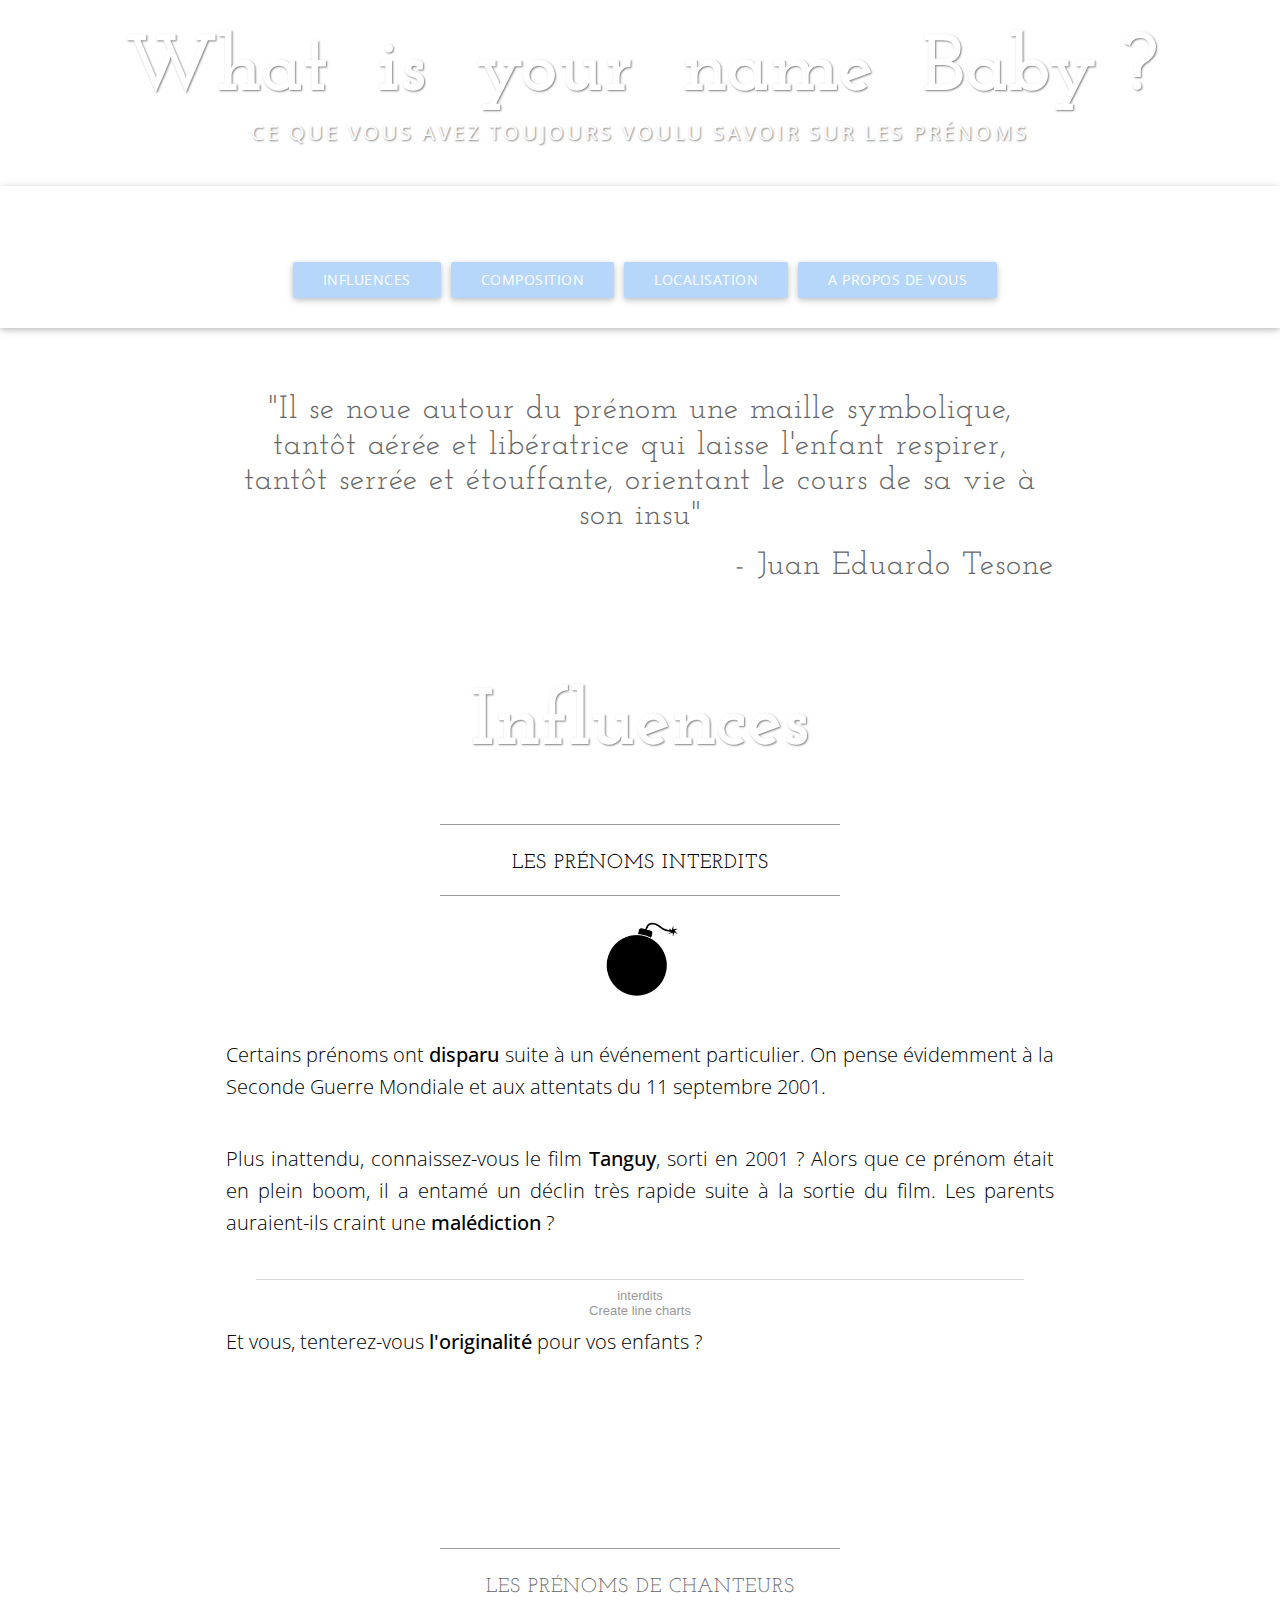
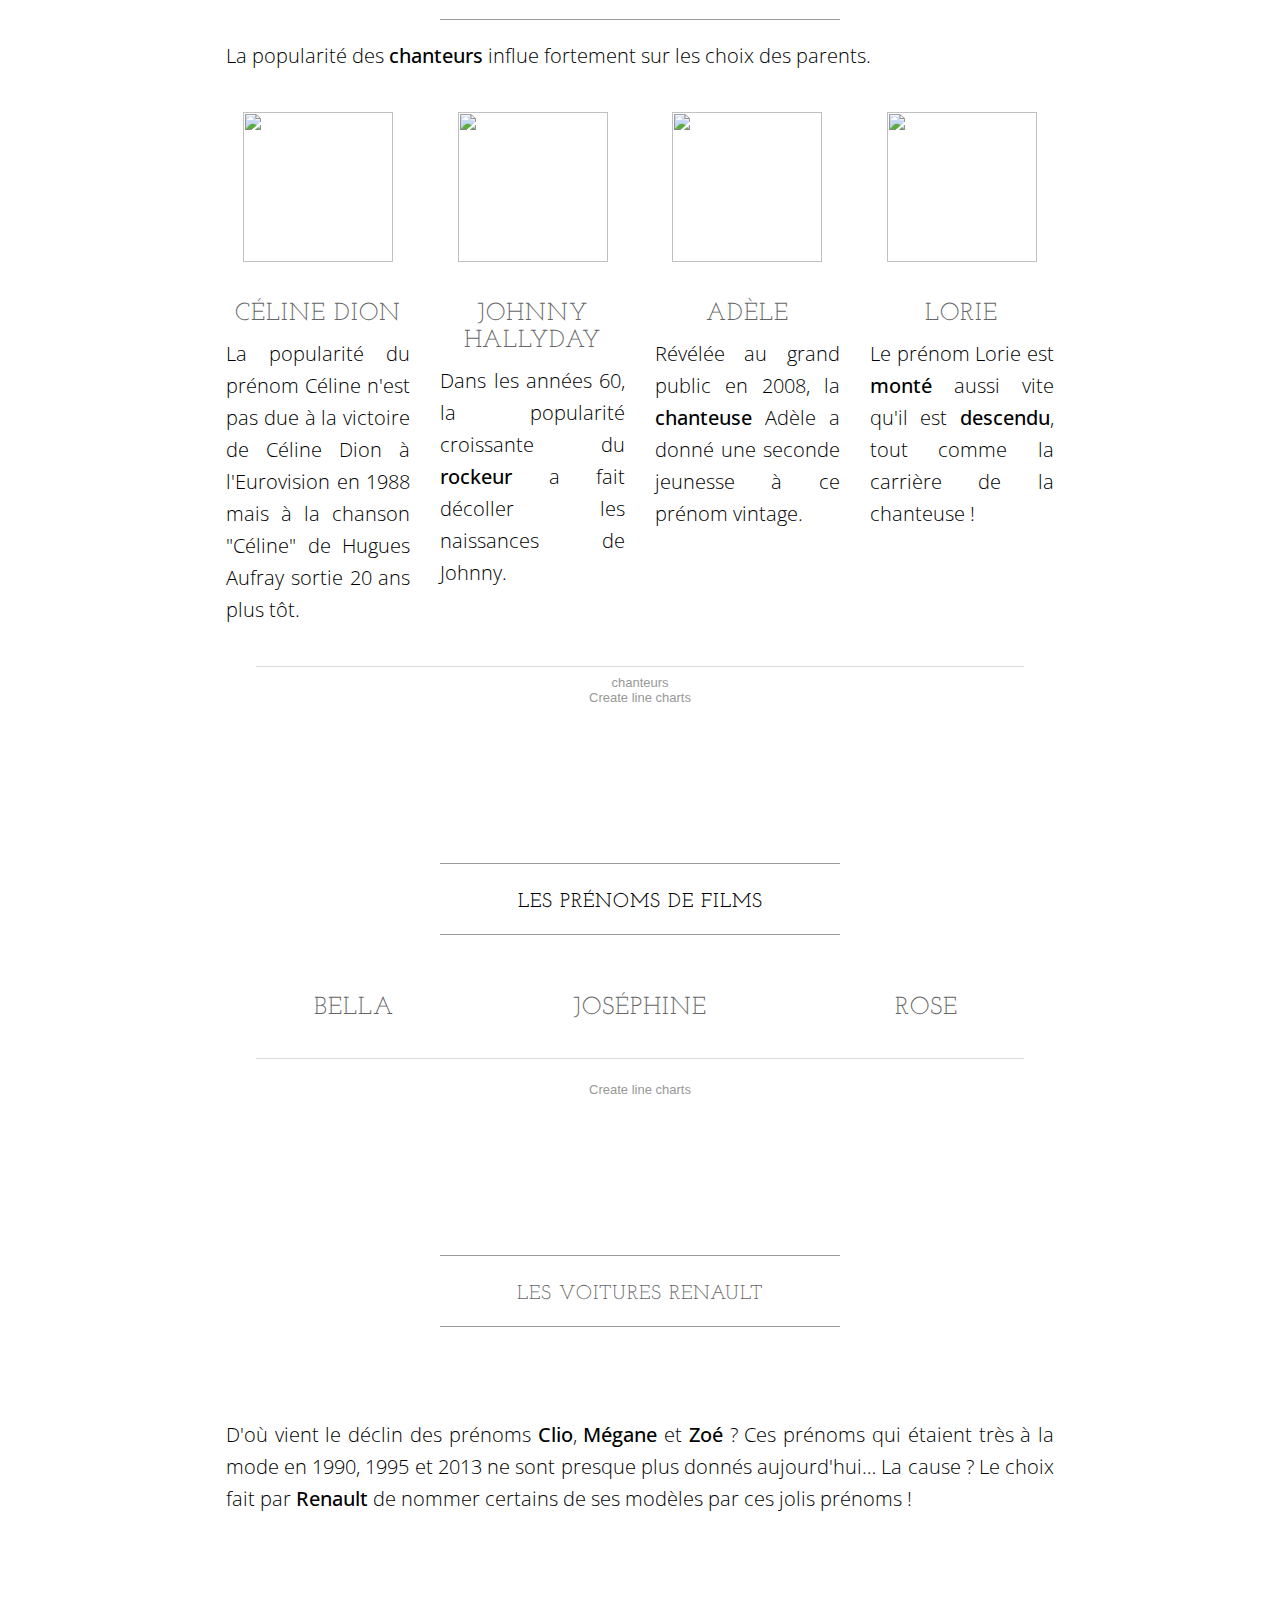
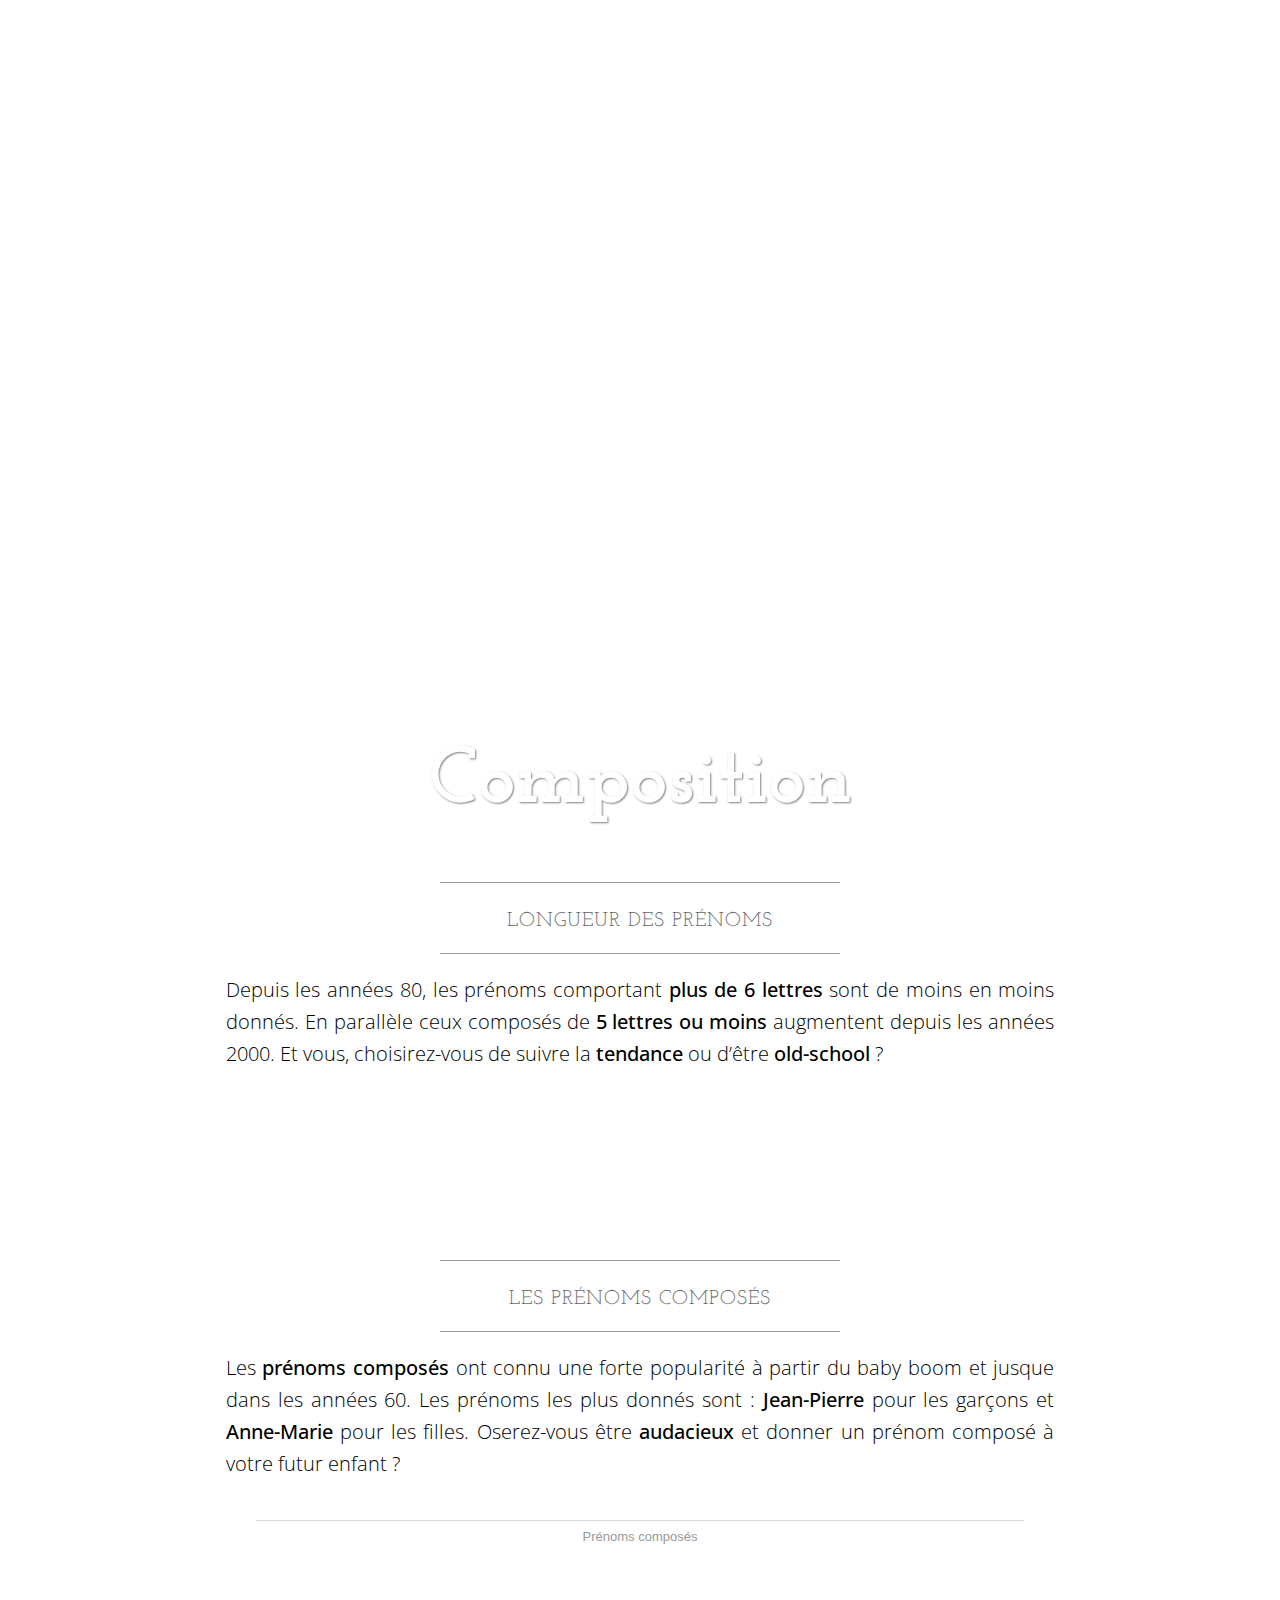
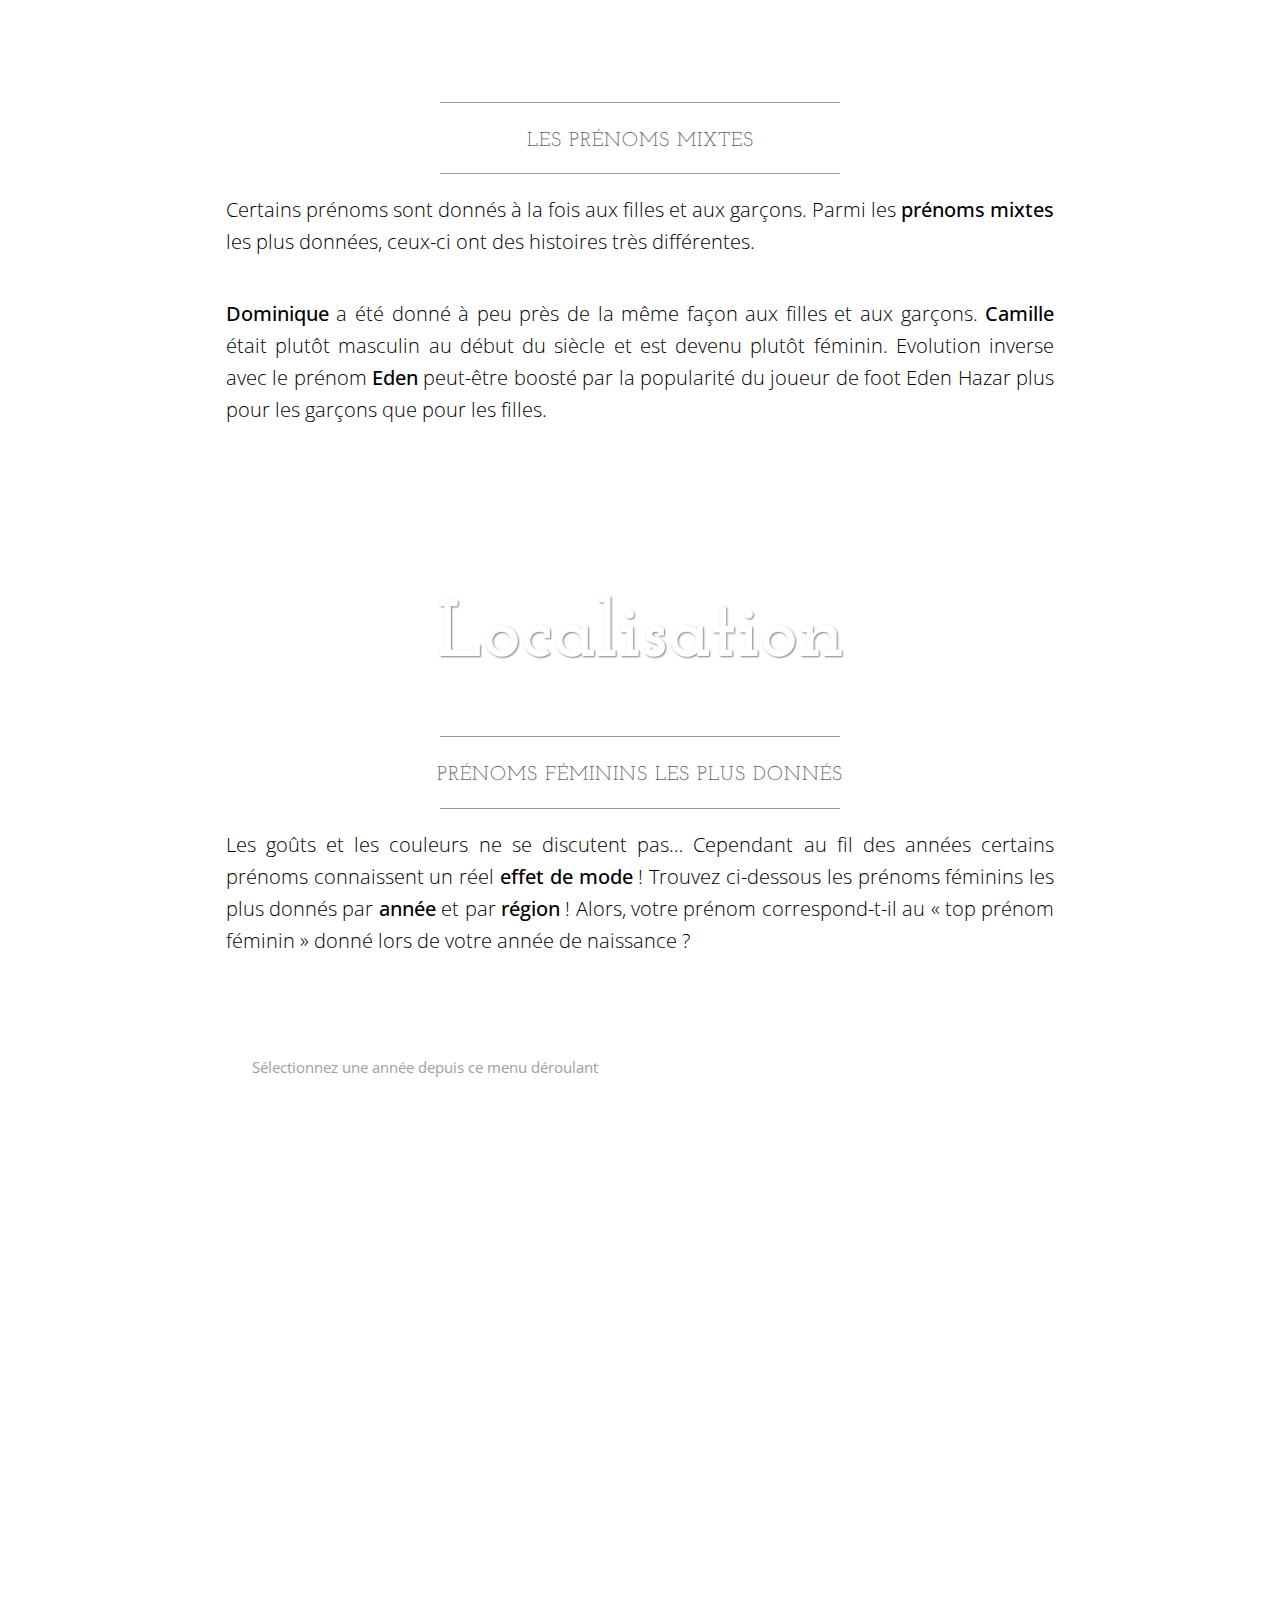
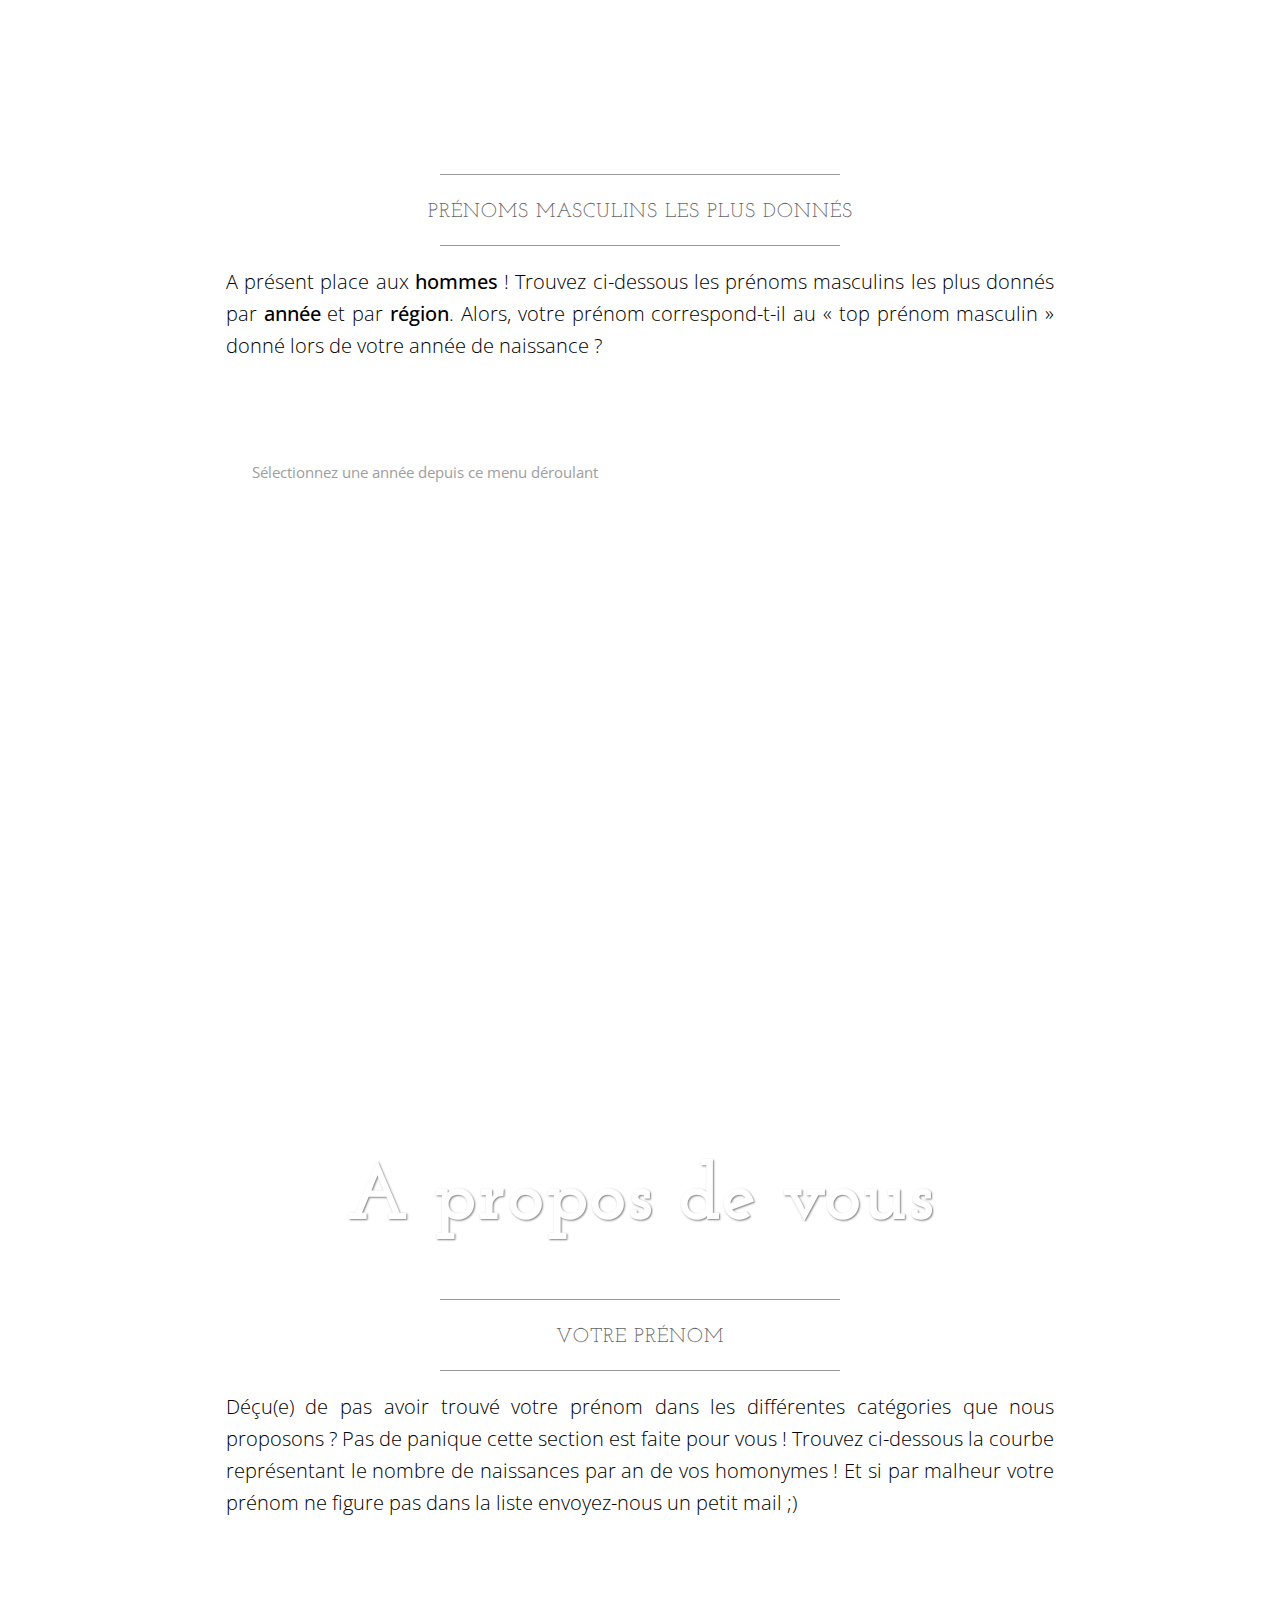
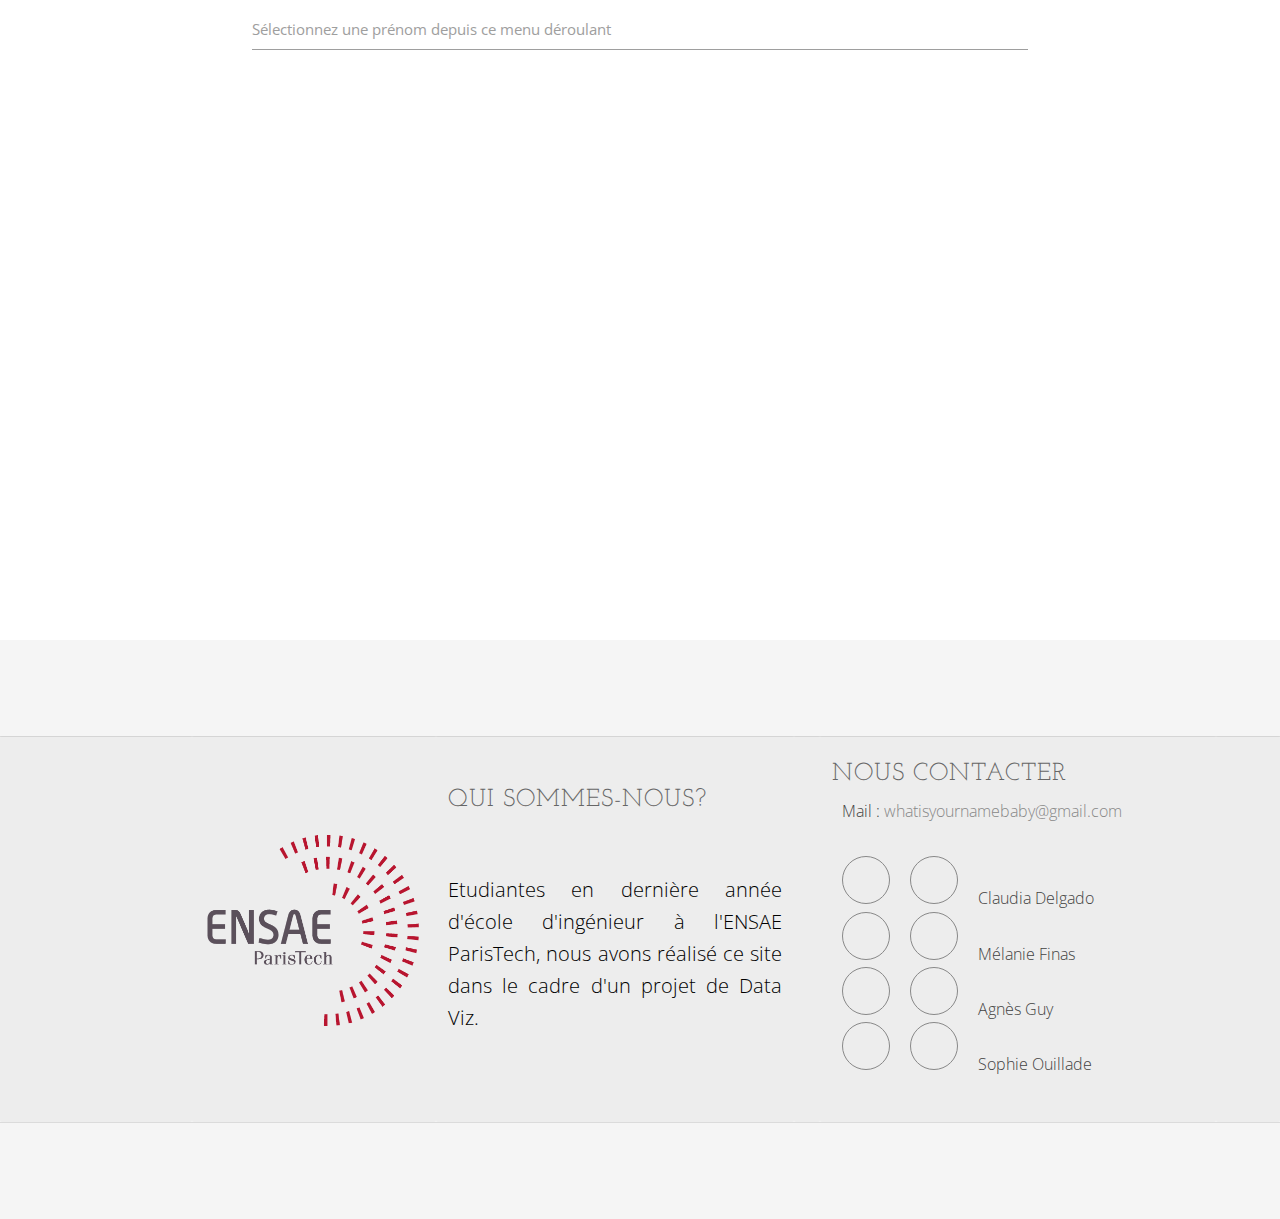
==== index.html @ ca66702b "films" ====
<!DOCTYPE html>
<html lang="en">

<head>
  <title> What is your name Baby ? </title>

  <!--Importation des balises meta pour les moteurs de recherche-->
  <meta name="description" content="Tout ce que vous avez toujours voulu savoir sur les prénoms">
  <meta name="keywords" content="dataviz, prénoms">
  <meta name="author" content="What is your name baby group">
  <meta charset="utf-8">
  <!--Pour que la page soit indexée dans les moteurs de recherche-->
  <meta name="robots" content="index, nofollow">
  <meta name="googlebot" content="index, nofollow">
  <!-- Make sure that text encoding is correct, French people love accents -->
  <meta http-equiv="content-type" content="text/html; charset=utf-8" />
  <meta http-equiv="X-UA-Compatible" content="IE=edge">
  <!--Let browser know website is optimized for mobile-->
  <meta name="viewport" content="width=device-width, initial-scale=1.0" />

  <!--Icone pour les onglets-->
  <link rel="icon" href="img/favicon.ico" type="image/x-icon">
  <!--Let browser know website is optimized for mobile-->

  <!-- Fonts -->
  <link href="https://fonts.googleapis.com/css?family=Open+Sans:300italic,400italic,600italic,700italic,800italic,400,300,600,700,800"
    rel="stylesheet" type="text/css">
  <link href="https://fonts.googleapis.com/css?family=Josefin+Slab:100,300,400,600,700,100italic,300italic,400italic,600italic,700italic"
    rel="stylesheet" type="text/css">
  <!--Import Google Icon Font-->
  <link href="http://fonts.googleapis.com/icon?family=Material+Icons" rel="stylesheet">

  <!--CSS-->
  <!-- Bootstrap Core CSS -->
  <link href="css/bootstrap.min.css" rel="stylesheet">
  <!-- Import DataTables css -->
  <link type="text/css" rel="stylesheet" href="https://cdn.datatables.net/1.10.12/css/jquery.dataTables.min.css" media="screen,projection"  />
  <!--Import style.css-->
  <link type="text/css" rel="stylesheet" href="css/style.css" media="screen,projection" />
  <link type="text/css" rel="stylesheet" href="css/style_cartes.css" media="screen,projection" />

</head>

<body>
  <!-- Affichage du titre en animé -->
  <div class="brand">
    <div class="text plx" data-z="8">
      <div class="first">
        <span>W</span><span>h</span><span>a</span><span>t</span><span>&nbsp;</span>
        <span>i</span><span>s</span><span>&nbsp;</span>
        <span>y</span><span>o</span><span>u</span><span>r</span><span>&nbsp;</span>
        <span>n</span><span>a</span><span>m</span><span>e</span><span>&nbsp;</span>
        <span>B</span><span>a</span><span>b</span><span>y</span><span>&nbsp;</span><span>?</span>
      </div>
    </div>
  </div>


  <!-- Sous titre -->
  <div class="address-bar">
    Ce que vous avez toujours voulu savoir sur les prénoms
  </div>


  <!-- Navigation -->
  <nav class="navbar navbar-default" role="navigation">
    <div class="container">

      <!-- Brand and toggle get grouped for better mobile display -->
      <div class="navbar-header">
        <button type="button" class="navbar-toggle" data-toggle="collapse" data-target="#bs-example-navbar-collapse-1">
          <!--<span class="sr-only">Toggle navigation</span>-->
          <span class="icon-bar"></span>
          <span class="icon-bar"></span>
          <span class="icon-bar"></span>
      </button>
        <!-- navbar-brand is hidden on larger screens, but visible when the menu is collapsed -->
        <a class="navbar-brand" href="index.html">What is your name baby</a>
      </div>


      <!-- Collect the nav links, forms, and other content for toggling -->
      <div class="collapse navbar-collapse" id="bs-example-navbar-collapse-1">
        <ul class="nav navbar-nav">

          <!-- Liste des liens pour la navigation -->
          <li>
            <!-- Dropdown Trigger -->
            <div class='dropdown-button btn' data-beloworigin="true" data-hover='true' data-activates='dropdown1'>Influences</div>
            <!-- Dropdown Structure -->
            <ul id='dropdown1' class='dropdown-content'>
              <li><a href="#prenom">Prénoms interdits</a></li>
              <li><a href="#chanteurs">Chanteurs</a></li>
              <li><a href="#film">Films</a></li>
              <!--<li><a href="#sport">Sportifs</a></li>-->
              <li><a href="#renault">Voitures Renault</a></li>
            </ul>
          </li>

          <li>
            <!-- Dropdown Trigger -->
            <div class='dropdown-button btn' data-beloworigin="true" data-hover='true' data-activates='dropdown2'>Composition</div>
            <!-- Dropdown Structure -->
            <ul id='dropdown2' class='dropdown-content'>
              <li><a href="#longueur">Longueur des prénoms</a></li>
              <li><a href="#compose">Prénoms composés</a></li>
              <li><a href="#mixte">Prénoms mixtes</a></li>
            </ul>
          </li>

          <li>
            <!-- Dropdown Trigger -->
            <div class='dropdown-button btn' data-beloworigin="true" data-hover='true' data-activates='dropdown3'>Localisation</div>
            <!-- Dropdown Structure -->
            <ul id='dropdown3' class='dropdown-content'>
              <li><a href="#femmes">Filles</a></li>
              <li><a href="#hommes">Garçons</a></li>
            </ul>
          </li>

          <li>
            <!-- Dropdown Trigger -->
            <div class='dropdown-button btn' data-beloworigin="true" data-hover='true' data-activates='dropdown4'>A propos de vous</div>
            <!-- Dropdown Structure -->
            <ul id='dropdown4' class='dropdown-content'>
              <li><a href="#vous">Votre prénom</a></li>
            </ul>
          </li>
        </ul>
      </div>
      <!-- /.navbar-collapse -->
    </div>
    <!-- /.container -->
  </nav>




  <div class="container">


    <!-- INTRODUCTION -->
    <div class="row">
      <div class="box">
        <div class="col-lg-12 text-center">

          <h4 class="brand-before">
            "Il se noue autour du prénom une maille symbolique, tantôt aérée et libératrice qui laisse l'enfant respirer, tantôt serrée
            et étouffante, orientant le cours de sa vie à son insu"
          </h4>

          <h4 class="brand-name">
            - Juan Eduardo Tesone
          </h4>
          <!-- 
          <h4 class="brand-name"> 
            "De tous les mots qui, durant votre vie entière, vont être prononcés à votre sujet et qui vont être lancés vers vous comme un appel ou une prière, un reproche ou un défi, un soufflet ou une caresse, aucun ne reviendra plus souvent sur les lèvres que votre prénom." (Pierre Le Rouzic) 
          </h4>
           Signature
            <hr class="tagline-divider">
            <h4>
                <small>By
                    <strong>Start Bootstrap</strong>
                </small>
            </h4>
          -->
        </div>
      </div>
    </div>




    <!-- SECTION 1 : INFLUENCES -->

    <div class="brand">
      Influences 
    </div>

    <!-- SECTION 1.1 : PRENOMS INTERDITS -->
    <section id="prenom">

      <div class="row">
        <div class="box">
          <div class="col-lg-12">
            <hr>
            <h2 class="intro-text text-center"><strong>Les prénoms interdits</strong></h2>
            <hr>

            <p style="text-align:center"><img src="img/bomb.png" alt="icone interdit" width=100 /></p>

            <p> Certains prénoms ont <strong>disparu</strong> suite à un événement particulier. On pense évidemment à la Seconde
              Guerre Mondiale et aux attentats du 11 septembre 2001. </p>
            <p>Plus inattendu, connaissez-vous le film <strong>Tanguy</strong>, sorti en 2001 ? Alors que ce prénom était en
              plein boom, il a entamé un déclin très rapide suite à la sortie du film. Les parents auraient-ils craint une
              <strong>malédiction</strong> ? </p>

              <script id="infogram_0_interdit-24556271" title="interdits" src="//e.infogr.am/js/dist/embed.js?xxj" type="text/javascript"></script><div style="padding:8px 0;font-family:Arial!important;font-size:13px!important;line-height:15px!important;text-align:center;border-top:1px solid #dadada;margin:0 30px"><a href="https://infogr.am/interdit-24556271" style="color:#989898!important;text-decoration:none!important;" target="_blank" rel="nofollow">interdits</a><br><a href="https://infogr.am/create/line-chart?utm_source=embed_bottom&utm_medium=seo&utm_campaign=line_chart" style="color:#989898!important;text-decoration:none!important;" target="_blank" rel="nofollow">Create line charts</a></div>

            <p> Et vous, tenterez-vous <strong>l'originalité</strong> pour vos enfants ? </p>
          </div>
        </div>
      </div>

    </section>




    <!-- SECTION 1.2 : PRENOMS DE CHANTEURS -->
    <section id="chanteurs">

      <div class="row">
        <div class="box">
          <div class="col-lg-12">
            <hr>
            <h2 class="intro-text text-center">Les prénoms de chanteurs</h2>
            <hr>

            <p> La popularité des <strong>chanteurs</strong> influe fortement sur les choix des parents. </p>
          </div>

          <div class="col-lg-3" align="center">
            <img class="imagecenter" src="img/celine.png" height="150px" width="150px" alt="" />
            <h5 style="text-align:center"><br/>Céline Dion</h5>
            <p>La popularité du prénom Céline n'est pas due à la victoire de Céline Dion à l'Eurovision en 1988 mais à la chanson
              "Céline" de Hugues Aufray sortie 20 ans plus tôt.
            </p>
          </div>

          <div class="col-lg-3" align="center">
            <img class="imagecenter" src="img/johnny.png" height="150px" width="150px" alt="" /><br/>
            <h5 style="text-align:center"><br/>Johnny Hallyday</h5>
            <p>Dans les années 60, la popularité croissante du <strong>rockeur</strong> a fait décoller les naissances de Johnny.</p>
          </div>

          <div class="col-lg-3" align="center">
            <img class="imagecenter" src="img/adele.png" height="150px" width="150px" alt="" /><br/>
            <h5 style="text-align:center"><br/>Adèle</h5>
            <p>Révélée au grand public en 2008, la <strong>chanteuse</strong> Adèle a donné une seconde jeunesse à ce prénom
              vintage. </p>
          </div>

          <div class="col-lg-3" align="center">
            <img class="imagecenter" src="img/lorie.png" height="150px" width="150px" alt="" /><br/>
            <h5 style="text-align:center"><br/>Lorie</h5>
            <p>Le prénom Lorie est <strong>monté</strong> aussi vite qu'il est <strong>descendu</strong>, tout comme la carrière
              de la chanteuse !</p>
          </div>
	  <p>
		</p>
	  <br/>
          <div class="col-lg-12" align="center">
            <script id="infogram_0_chanteurs-1851934" title="chanteurs" src="//e.infogr.am/js/dist/embed.js?UtQ" type="text/javascript"></script><div style="padding:8px 0;font-family:Arial!important;font-size:13px!important;line-height:15px!important;text-align:center;border-top:1px solid #dadada;margin:0 30px"><a href="https://infogr.am/chanteurs-1851934" style="color:#989898!important;text-decoration:none!important;" target="_blank" rel="nofollow">chanteurs</a><br><a href="https://infogr.am/create/line-chart?utm_source=embed_bottom&utm_medium=seo&utm_campaign=line_chart" style="color:#989898!important;text-decoration:none!important;" target="_blank" rel="nofollow">Create line charts</a></div>
            <hr class="visible-xs">
          </div>
        </div>
      </div>

    </section>


    <!-- SECTION 1.3 : PRENOMS DE FILMS -->
    <section id="film">

      <div class="row">
        <div class="box">

          <div class="col-lg-12">
            <hr>
            <h2 class="intro-text text-center"><strong>Les prénoms de films</strong></h2>
            <hr>
          </div>

          <div class="col-lg-4" align="center">
	    <h5 style="text-align:center"><br/>Bella</h5>
            <img class="imagecenter" src="img/film_bella.jpg" height="300px" alt="" />
          </div>

          <div class="col-lg-4" align="center">
	     <h5 style="text-align:center"><br/>Joséphine</h5>
            <img class="imagecenter" src="img/film_josephine.png" height="300px" alt="" /><br/>
          </div>

          <div class="col-lg-4" align="center">
            <h5 style="text-align:center"><br/>Rose</h5>
            <img class="imagecenter" src="img/film_rose.jpg" height="300px" alt="" /><br/>
          </div>
	  <div class="col-lg-12" align="center">
         <script id="infogram_0_films-09634632827" title="" src="//e.infogr.am/js/dist/embed.js?Ci1" type="text/javascript"></script><div style="padding:8px 0;font-family:Arial!important;font-size:13px!important;line-height:15px!important;text-align:center;border-top:1px solid #dadada;margin:0 30px"><br><a href="https://infogr.am/create/line-chart?utm_source=embed_bottom&utm_medium=seo&utm_campaign=line_chart" style="color:#989898!important;text-decoration:none!important;" target="_blank" rel="nofollow">Create line charts</a></div>
	 <hr class="visible-xs">
          </div>
		
	</div>
	</div>
</section>


    <!-- SECTION 1.4 : PRENOMS DE SPORTIFS 
    <section id="sport">

      <div class="row">
        <div class="box">
          <div class="col-lg-12">
            <hr>
            <h2 class="intro-text text-center"><strong>Les prénoms de sportifs</strong></h2>
            <hr>

            <div class="infogram-embed" data-id="sportifs-84597183" data-type="interactive" data-title="sportifs"></div>
            <script>
              !function (e, t, s, i) { var n = "InfogramEmbeds", o = e.getElementsByTagName("script"), d = o[0], r = /^http:/.test(e.location) ? "http:" : "https:"; if (/^\/{2}/.test(i) && (i = r + i), window[n] && window[n].initialized) window[n].process && window[n].process(); else if (!e.getElementById(s)) { var a = e.createElement("script"); a.async = 1, a.id = s, a.src = i, d.parentNode.insertBefore(a, d) } }(document, 0, "infogram-async", "//e.infogr.am/js/dist/embed-loader-min.js");
            </script>
            <div style="padding:8px 0;font-family:Arial!important;font-size:13px!important;line-height:15px!important;text-align:center;border-top:1px solid #dadada;margin:0 30px"><a href="https://infogr.am/sportifs-84597183" style="color:#989898!important;text-decoration:none!important;"
                target="_blank" rel="nofollow">sportifs</a><br><a href="https://infogr.am/create/line-chart?utm_source=embed_bottom&utm_medium=seo&utm_campaign=line_chart"
                style="color:#989898!important;text-decoration:none!important;" target="_blank" rel="nofollow">Create line charts</a></div>

          </div>
        </div>
      </div>
      


    </section>      -->
    <!-- SECTION 1.5 : VOITURES RENAULT -->
    <section id="renault">
      <div class="row">
        <div class="box">
          <div class="col-lg-12">
            <hr>
            <h2 class="intro-text text-center">Les voitures Renault</h2>
            <hr>

            <p style="text-align:center"><img src="img/renault.png" alt="" width=100 /></p>
            <p> D'où vient le déclin des prénoms <strong>Clio</strong>, <strong>Mégane</strong> et <strong>Zoé</strong> ? Ces
              prénoms qui étaient très à la mode en 1990, 1995 et 2013 ne sont presque plus donnés aujourd'hui… La cause
              ? Le choix fait par <strong>Renault</strong> de nommer certains de ses modèles par ces jolis prénoms ! </p>
            <iframe src='https://cdn.knightlab.com/libs/timeline3/latest/embed/index.html?source=1OwpeIk2X20q8i-EnsuUrxo4Phi4QLvDxu5laEOnFCnk&font=Default&lang=en&initial_zoom=0&height=650'
              width='100%' height='650' webkitallowfullscreen mozallowfullscreen allowfullscreen frameborder='0'></iframe>
          </div>
        </div>
      </div>

    </section>


    <!-- fin de la section 1 -->





    <!-- SECTION 2 : COMPOSITION DES PRENOMS -->

    <div class="brand">
      Composition
    </div>



    <!-- SECTION 2.1 : LONGUEUR DES PRENOMS -->
    <section id="longueur">

      <div class="row">
        <div class="box">
          <div class="col-lg-12">
            <hr>
            <h2 class="intro-text text-center">Longueur des prénoms</h2>
            <hr>

            <p>Depuis les années 80, les prénoms comportant <strong>plus de 6 lettres</strong> sont de moins en moins donnés.
              En parallèle ceux composés de <strong>5 lettres ou moins</strong> augmentent depuis les années 2000. Et vous,
              choisirez-vous de suivre la <strong>tendance</strong> ou d’être <strong>old-school</strong> ?</p>

            <div id='highcharts-ymucopa'>
              <script src='//cloud.highcharts.com/inject/ymucopa' defer='defer'></script>
            </div>

          </div>
        </div>
      </div>

    </section>



    <!-- SECTION 2.2 : PRENOMS COMPOSES -->
    <section id="compose">

      <div class="row">
        <div class="box">
          <div class="col-lg-12">
            <hr>
            <h2 class="intro-text text-center">Les prénoms composés</h2>
            <hr>
            <p> Les <strong>prénoms composés</strong> ont connu une forte popularité à partir du baby boom et jusque dans les
              années 60. Les prénoms les plus donnés sont : <strong>Jean-Pierre</strong> pour les garçons et <strong>Anne-Marie</strong>              pour les filles. Oserez-vous être <strong>audacieux</strong> et donner un prénom composé à votre futur enfant
              ?</p>

            <div id='highcharts-ilyhybe'>
              <script src='//cloud.highcharts.com/inject/ilyhybe' defer='defer'></script>
            </div>

            <script id="infogram_0_prenoms_composes-0" title="Prénoms composés" src="//e.infogr.am/js/dist/embed.js?UiT" type="text/javascript"></script>
            <div style="padding:8px 0;font-family:Arial!important;font-size:13px!important;line-height:15px!important;text-align:center;border-top:1px solid #dadada;margin:0 30px">
              <a href="https://infogr.am/prenoms_composes-0" style="color:#989898!important;text-decoration:none!important;" target="_blank"
                rel="nofollow">Prénoms composés</a>
            </div>
          </div>
        </div>
      </div>

    </section>




    <!-- SECTION 2.3 : PRENOMS MIXTES -->
    <section id="mixte">

      <div class="row">
        <div class="box">
          <div class="col-lg-12">
            <hr>
            <h2 class="intro-text text-center">Les prénoms mixtes</h2>
            <hr>

            <p>Certains prénoms sont donnés à la fois aux filles et aux garçons. Parmi les <strong>prénoms mixtes</strong> les
              plus données, ceux-ci ont des histoires très différentes.</p>
            <p><strong>Dominique</strong> a été donné à peu près de la même façon aux filles et aux garçons. <strong>Camille</strong>              était plutôt masculin au début du siècle et est devenu plutôt féminin. Evolution inverse avec le prénom <strong>Eden</strong>              peut-être boosté par la popularité du joueur de foot Eden Hazar plus pour les garçons que pour les filles.</p>
            <div id='highcharts-idybawe'>
              <script src='//cloud.highcharts.com/inject/idybawe' defer='defer'></script>
            </div>


          </div>
        </div>
      </div>

    </section>

    <!-- fin de la section 2 -->




    <!-- SECTION 3 : CARTES -->


    <div class="brand">
      Localisation
    </div>


    <!-- SECTION 3.1 : CARTE FEMMES -->
    <section id="femmes">

      <div class="row">
        <div class="box">
          <div class="col-lg-12">
            <hr>
            <h2 class="intro-text text-center">Prénoms féminins les plus donnés </h2>
            <hr>
            <p> Les goûts et les couleurs ne se discutent pas… Cependant au fil des années certains prénoms connaissent un réel
              <strong>effet de mode</strong> ! Trouvez ci-dessous les prénoms féminins les plus donnés par
              <strong>année</strong> et par <strong>région</strong> ! Alors, votre prénom correspond-t-il au « top prénom
              féminin » donné lors de votre année de naissance ?
            </p>

            <div class="box">
              <form class="col s12">
                <div class="input-field">
                  <select id="year-select">
                  <!--<option value="" disabled selected> Sélectionnez une année depuis le menu déroulant </option> -->
		<option value="" disabled selected> </option>
                  <option value="2015">2015</option>
                  <option value="2014">2014</option>
                  <option value="2013">2013</option>
                  <option value="2012">2012</option>
                  <option value="2011">2011</option>
                  <option value="2010">2010</option>
                  <option value="2009">2009</option>
                  <option value="2008">2008</option>
                  <option value="2007">2007</option>
                  <option value="2006">2006</option>
                  <option value="2005">2005</option>
                  <option value="2004">2004</option>
                  <option value="2003">2003</option>
                  <option value="2002">2002</option>
                  <option value="2001">2001</option>
                  <option value="2000">2000</option>
                  <option value="1999">1999</option>
                  <option value="1998">1998</option>
                  <option value="1997">1997</option>
                  <option value="1996">1996</option>
                  <option value="1995">1995</option>
                  <option value="1994">1994</option>
                  <option value="1993">1993</option>
                  <option value="1992">1992</option>
                  <option value="1991">1991</option>
                  <option value="1990">1990</option>
                  <option value="1989">1989</option>
                  <option value="1988">1988</option>
                  <option value="1987">1987</option>
                  <option value="1986">1986</option>
                  <option value="1985">1985</option>
                  <option value="1984">1984</option>
                  <option value="1983">1983</option>
                  <option value="1982">1982</option>
                  <option value="1981">1981</option>
                  <option value="1980">1980</option>
                  <option value="1979">1979</option>
                  <option value="1978">1978</option>
                  <option value="1977">1977</option>
                  <option value="1976">1976</option>
                  <option value="1975">1975</option>
                  <option value="1974">1974</option>
                  <option value="1973">1973</option>
                  <option value="1972">1972</option>
                  <option value="1971">1971</option>
                  <option value="1970">1970</option>
                  <option value="1969">1969</option>
                  <option value="1968">1968</option>
                  <option value="1967">1967</option>
                  <option value="1966">1966</option>
                  <option value="1965">1965</option>
                  <option value="1964">1964</option>
                  <option value="1963">1963</option>
                  <option value="1962">1962</option>
                  <option value="1961">1961</option>
                  <option value="1960">1960</option>
                  <option value="1959">1959</option>
                  <option value="1958">1958</option>
                  <option value="1957">1957</option>
                  <option value="1956">1956</option>
                  <option value="1955">1955</option>
                  <option value="1954">1954</option>
                  <option value="1953">1953</option>
                  <option value="1952">1952</option>
                  <option value="1951">1951</option>
                  <option value="1950">1950</option>
                  <option value="1949">1949</option>
                  <option value="1948">1948</option>
                  <option value="1947">1947</option>
                  <option value="1946">1946</option>
                  <option value="1945">1945</option>
                  <option value="1944">1944</option>
                  <option value="1943">1943</option>
                  <option value="1942">1942</option>
                  <option value="1941">1941</option>
                  <option value="1940">1940</option>
                  <option value="1939">1939</option>
                  <option value="1938">1938</option>
                  <option value="1937">1937</option>
                  <option value="1936">1936</option>
                  <option value="1935">1935</option>
                  <option value="1934">1934</option>
                  <option value="1933">1933</option>
                  <option value="1932">1932</option>
                  <option value="1931">1931</option>
                  <option value="1930">1930</option>
                  <option value="1929">1929</option>
                  <option value="1928">1928</option>
                  <option value="1927">1927</option>
                  <option value="1926">1926</option>
                  <option value="1925">1925</option>
                  <option value="1924">1924</option>
                  <option value="1923">1923</option>
                  <option value="1922">1922</option>
                  <option value="1921">1921</option>
                  <option value="1920">1920</option>
                  <option value="1919">1919</option>
                  <option value="1918">1918</option>
                  <option value="1917">1917</option>
                  <option value="1916">1916</option>
                  <option value="1915">1915</option>
                  <option value="1914">1914</option>
                  <option value="1913">1913</option>
                  <option value="1912">1912</option>
                  <option value="1911">1911</option>
                  <option value="1910">1910</option>
                  <option value="1909">1909</option>
                  <option value="1908">1908</option>
                  <option value="1907">1907</option>
                  <option value="1906">1906</option>
                  <option value="1905">1905</option>
                  <option value="1904">1904</option>
                  <option value="1903">1903</option>
                  <option value="1902">1902</option>
                  <option value="1901">1901</option>
                  <option value="1900">1900</option>

                </select>
                  <label> Sélectionnez une année depuis ce menu déroulant </label>
                </div>
              </form>

              <div class="col s12" id="CarteFranceTopPrenom"></div>
            </div>

            <script>
              // tell the embed parent frame the height of the content
              if (window.parent && window.parent.parent) {
                window.parent.parent.postMessage(["resultsFrame", {
                  height: document.body.getBoundingClientRect().height,
                  slug: "None"
                }], "*")
              }
            </script>
          </div>
        </div>
      </div>

    </section>



    <!-- SECTION 3.2 : CARTE HOMMES -->
    <section id="hommes">

      <div class="row">
        <div class="box">
          <div class="col-lg-12">
            <hr>
            <h2 class="intro-text text-center">Prénoms masculins les plus donnés</h2>
            <hr>
            <p> A présent place aux <strong>hommes</strong> ! Trouvez ci-dessous les prénoms masculins les plus donnés par
              <strong>année</strong> et par <strong>région</strong>. Alors, votre prénom correspond-t-il au « top prénom
              masculin » donné lors de votre année de naissance ?
            </p>


            <div class="box">
              <form class="col s12">
                <div class="input-field">
                  <select id="year-selectH">
	          <!--<option value="" disabled selected> Sélectionnez une année depuis le menu déroulant </option>-->
		<option value="" disabled selected> </option>
	 	  <option value="2015">2015</option>
                  <option value="2014">2014</option>
                  <option value="2013">2013</option>
                  <option value="2012">2012</option>
                  <option value="2011">2011</option>
                  <option value="2010">2010</option>
                  <option value="2009">2009</option>
                  <option value="2008">2008</option>
                  <option value="2007">2007</option>
                  <option value="2006">2006</option>
                  <option value="2005">2005</option>
                  <option value="2004">2004</option>
                  <option value="2003">2003</option>
                  <option value="2002">2002</option>
                  <option value="2001">2001</option>
                  <option value="2000">2000</option>
                  <option value="1999">1999</option>
                  <option value="1998">1998</option>
                  <option value="1997">1997</option>
                  <option value="1996">1996</option>
                  <option value="1995">1995</option>
                  <option value="1994">1994</option>
                  <option value="1993">1993</option>
                  <option value="1992">1992</option>
                  <option value="1991">1991</option>
                  <option value="1990">1990</option>
                  <option value="1989">1989</option>
                  <option value="1988">1988</option>
                  <option value="1987">1987</option>
                  <option value="1986">1986</option>
                  <option value="1985">1985</option>
                  <option value="1984">1984</option>
                  <option value="1983">1983</option>
                  <option value="1982">1982</option>
                  <option value="1981">1981</option>
                  <option value="1980">1980</option>
                  <option value="1979">1979</option>
                  <option value="1978">1978</option>
                  <option value="1977">1977</option>
                  <option value="1976">1976</option>
                  <option value="1975">1975</option>
                  <option value="1974">1974</option>
                  <option value="1973">1973</option>
                  <option value="1972">1972</option>
                  <option value="1971">1971</option>
                  <option value="1970">1970</option>
                  <option value="1969">1969</option>
                  <option value="1968">1968</option>
                  <option value="1967">1967</option>
                  <option value="1966">1966</option>
                  <option value="1965">1965</option>
                  <option value="1964">1964</option>
                  <option value="1963">1963</option>
                  <option value="1962">1962</option>
                  <option value="1961">1961</option>
                  <option value="1960">1960</option>
                  <option value="1959">1959</option>
                  <option value="1958">1958</option>
                  <option value="1957">1957</option>
                  <option value="1956">1956</option>
                  <option value="1955">1955</option>
                  <option value="1954">1954</option>
                  <option value="1953">1953</option>
                  <option value="1952">1952</option>
                  <option value="1951">1951</option>
                  <option value="1950">1950</option>
                  <option value="1949">1949</option>
                  <option value="1948">1948</option>
                  <option value="1947">1947</option>
                  <option value="1946">1946</option>
                  <option value="1945">1945</option>
                  <option value="1944">1944</option>
                  <option value="1943">1943</option>
                  <option value="1942">1942</option>
                  <option value="1941">1941</option>
                  <option value="1940">1940</option>
                  <option value="1939">1939</option>
                  <option value="1938">1938</option>
                  <option value="1937">1937</option>
                  <option value="1936">1936</option>
                  <option value="1935">1935</option>
                  <option value="1934">1934</option>
                  <option value="1933">1933</option>
                  <option value="1932">1932</option>
                  <option value="1931">1931</option>
                  <option value="1930">1930</option>
                  <option value="1929">1929</option>
                  <option value="1928">1928</option>
                  <option value="1927">1927</option>
                  <option value="1926">1926</option>
                  <option value="1925">1925</option>
                  <option value="1924">1924</option>
                  <option value="1923">1923</option>
                  <option value="1922">1922</option>
                  <option value="1921">1921</option>
                  <option value="1920">1920</option>
                  <option value="1919">1919</option>
                  <option value="1918">1918</option>
                  <option value="1917">1917</option>
                  <option value="1916">1916</option>
                  <option value="1915">1915</option>
                  <option value="1914">1914</option>
                  <option value="1913">1913</option>
                  <option value="1912">1912</option>
                  <option value="1911">1911</option>
                  <option value="1910">1910</option>
                  <option value="1909">1909</option>
                  <option value="1908">1908</option>
                  <option value="1907">1907</option>
                  <option value="1906">1906</option>
                  <option value="1905">1905</option>
                  <option value="1904">1904</option>
                  <option value="1903">1903</option>
                  <option value="1902">1902</option>
                  <option value="1901">1901</option>
                  <option value="1900">1900</option>
                </select>
                  <label> Sélectionnez une année depuis ce menu déroulant </label>
                </div>
              </form>

              <div class="col s12" id="CarteFranceTopPrenomHomme"></div>
            </div>

            <script>
              // tell the embed parent frame the height of the content
              if (window.parent && window.parent.parent) {
                window.parent.parent.postMessage(["resultsFrame", {
                  height: document.body.getBoundingClientRect().height,
                  slug: "None"
                }], "*")
              }
            </script>
          </div>
        </div>
      </div>

    </section>



    <!-- fin de la section 3 -->



    <!-- SECTION 4 : A PROPOS DE VOUS -->


    <div class="brand">
      A propos de vous
    </div>



    <!-- SECTION 4.1 : Evolution par prénom -->
<section id="vous">

   <div class="row">
			<div class="box">
				<div class="col-lg-12">
					<hr>
					<h2 class="intro-text text-center"> Votre prénom </h2>
					<hr>
					<p> Déçu(e) de pas avoir trouvé votre prénom dans les différentes catégories que nous proposons ? Pas de panique cette section est faite pour vous ! Trouvez ci-dessous la courbe représentant le nombre de naissances par an de vos homonymes ! Et si par malheur votre prénom ne figure pas dans la liste envoyez-nous un petit mail ;)
					</p>

					<!--<div class="z-depth-2 white card-container row" id="years-map-tab"> -->

						<!-- J'ai remplacé <div class="row"> par <div class="box"> -->
						<div class="box">
							<div class="col s12">
								<div class="row">
									<div class="input-field col s12">
										<input type="text" id="autocomplete-input" class="autocomplete">
										</input>
										<label for="autocomplete-input"> Sélectionnez une prénom depuis ce menu déroulant </label>
	
									</div>
									
									<div class="col s12" id="CourbePrenom">
									</div>
								</div>
							</div>
						</div>

						<script>
							// tell the embed parent frame the height of the content
							if (window.parent && window.parent.parent) {
							window.parent.parent.postMessage(["resultsFrame", {
							height: document.body.getBoundingClientRect().height,
							slug: "None"
							}], "*")
							}
						</script>
				<!--</div>-->
			</div>
  </div>


 </section>


    <!-- fin de la section 4 -->

    <!-- jQuery -->
    <script src="js/jquery.js"></script>

    <!-- Bootstrap Core JavaScript -->
    <script src="js/bootstrap.min.js"></script>

    <!-- Script to Activate the Carousel -->
    <script>
                 $('.carousel').carousel({
                   interval: 5000 //changes the speed
                 })
    </script>


    </div>

    <footer id="footer" width="2000px">
      <CENTER>
        <TABLE border=none WIDTH="50%">
          <TR>
            <TD width=15%> </TD>
            <TD width=15%>
              <a href="http://www.ensae.fr/" style="margin-left: 0%"><img src="img/ensae.png" width="220px" height="200px" alt="" style="margin-left: 0%" /></a>
            </TD>
            <TD width=28%>
              <h5> Qui sommes-nous?</h5>

              <p> Etudiantes en dernière année d'école d'ingénieur à l'ENSAE ParisTech, nous avons réalisé ce site dans le cadre
                d'un projet de Data Viz.
              </p>

            </TD>
            <TD width=2%>
            </TD>
            <TD width=40>
              <h5> Nous contacter</h5>
              <ul class="icons">
                Mail :
                <a href="mailto:whatisyournamebaby@gmail.com">whatisyournamebaby@gmail.com</a>
                <br>
              </ul>

              <ul class="icons">

                
           
                <li><a href="https://github.com/claudiadelgado92" class="icon rounded fa-github"><span class="label">LinkedIn</span></a></li>
                <li><a href="https://es.linkedin.com/in/claudia-delgado-gomes" class="icon rounded fa-linkedin"><span class="label">LinkedIn</span></a></li>
		Claudia Delgado
                <br>
                <li><a href="https://www.linkedin.com/in/m%C3%A9lanie-finas-27960184/" class="icon rounded fa-linkedin"><span class="label">LinkedIn</span></a></li>
                <li><a href="mailto:melanie.finas@ensae.fr" class="icon rounded fa-envelope-o fa-fw"><span class="label">LinkedIn</span></a></li>
                Mélanie Finas
		<br>  
		<li><a href="https://www.linkedin.com/in/agn%C3%A8s-guy-974731a7" class="icon rounded fa-linkedin"><span class="label">LinkedIn</span></a></li>
                <li><a href="mailto:agnes.guy2@orange.fr" class="icon rounded fa-envelope-o fa-fw"><span class="label">LinkedIn</span></a></li>
		Agnès Guy
                <br>
                <li><a href="https://github.com/souillade" class="icon rounded fa-github"><span class="label">LinkedIn</span></a></li>
                <li><a href="mailto:sophie.ouillade@ensae.fr" class="icon rounded fa-envelope-o fa-fw"><span class="label">LinkedIn</span></a></li>
                Sophie Ouillade
                <br>
              </ul>
            </TD>
            <TD width=5%></TD>
          </TR>
        </TABLE>
      </CENTER>
    </footer>



    <script src="https://code.jquery.com/jquery-3.1.1.min.js"></script>

    <!-- Special footer -->
    <script src="js/jquery.min.js"></script>
    <script src="js/skel.min.js"></script>
    <script src="js/skel-layers.min.js"></script>
    <script src="js/init.js"></script>

    <!-- Chargements des scripts de Claudia pour les cartes -->
    <script src="js/year_carte.js"></script>

    <!--Import materialize.css-->
    <link type="text/css" rel="stylesheet" href="css/materialize.css" media="screen,projection" />


    <!--Import jQuery before materialize.js-->
    <!-- <script type="text/javascript" src="https://code.jquery.com/jquery-2.1.1.min.js"></script>-->
    <script type="text/javascript" src="js/materialize.js"></script>
    <!-- Import utilities -->
    <script src="https://cdnjs.cloudflare.com/ajax/libs/proj4js/2.3.6/proj4.js"></script>
    <script src="https://code.highcharts.com/highcharts.js"></script>
    <script src="https://code.highcharts.com/highcharts-more.js"></script>
    <script src="https://code.highcharts.com/maps/modules/map.js"></script>
    <script src="https://code.highcharts.com/maps/modules/data.js"></script>
    <script src="https://code.highcharts.com/mapdata/countries/gb/gb-all.js"></script>
    <script src="js/highcharts-exporting.fr.js"></script>
    <script type="text/javascript" src="https://cdn.datatables.net/1.10.12/js/jquery.dataTables.min.js"></script>
    <!-- Import data -->

    <script type="text/javascript" src="data/medal-map-data.js"></script>
    <!-- Scripting goes here -->
    <script src="https://code.highcharts.com/maps/highmaps.js"></script>
    <script src="https://code.highcharts.com/maps/modules/exporting.js"></script>
    <script src="https://code.highcharts.com/mapdata/countries/fr/custom/fr-all-mainland.js"></script>





</body>

</html>
---- css/style.css ----
@charset "UTF-8";
/*@import url(font-awesome.min.css);*/
@import url("http://fonts.googleapis.com/css?family=Lato:300,400");


    
/* Basic */
html, body {
    min-width: 320px;
}

html {
    font-family: sans-serif;
    -webkit-text-size-adjust: 100%;
    -ms-text-size-adjust: 100%;
    font-size: 10px;
    -webkit-tap-highlight-color: rgba(0, 0, 0, 0);
    box-sizing: border-box;
    line-height: 1.5;
    font-family: "Roboto", sans-serif;
    font-weight: normal;
    color: rgba(0, 0, 0, 0.87);
}

	body {
    font-family: "Open Sans","Helvetica Neue",Helvetica,Arial,sans-serif;
    background: url("../img/fond_violet_uni.png") repeat center center fixed;
    -webkit-background-size: cover ;
    -moz-background-size: cover;
    background-size: cover;
    -o-background-size: cover;
	 margin: 0; 
}

	body, input, select, textarea {
		color: #444;
		font-family: "Lato", Helvetica, sans-serif;
		font-size: 12pt;
		font-weight: 300;
		line-height: 1.65em;
	}

	a {
		color: #ecf0f1;
		text-decoration: underline;
	}
        a.block{
            color: #4dac71;
        }

		a:hover {
			text-decoration: none;
		}

	strong, b {
		color: #000;
		font-weight: bold;
	}

	em, i {
		font-style: italic;
	}

.collapsible-body p {
  padding: 0.5rem;
}
	p {
    font-size: 1.25em;
    line-height: 1.6;
    color: #000;
    margin: 0 0 2em 0;
    text-align: justify;
	}

	h1, h2, h3, h4, h5, h6 {
    color: #666;
    line-height: 1em;
    margin: 0 0 1em 0;
    text-transform: uppercase;
    font-family: "Josefin Slab","Helvetica Neue",Helvetica,Arial,sans-serif;
    font-weight: 700;
    letter-spacing: 1px;
    text-align: center;
	}

		h1 a, h2 a, h3 a, h4 a, h5 a, h6 a {
			color: inherit;
			text-decoration: none;
		}

	h2 {
		font-size: 1.75em;
		line-height: 1.5em;
	}

	h3 {
		font-size: 1.35em;
		line-height: 1.5em;
	}

	h4 {
		font-size: 1.1em;
		line-height: 1.5em;
          margin-bottom: 5px;
	}

h5 {
  font-size: 1.44rem;
  text-align: justify;
}

.smaller-h5 {
  font-size: 1.24rem;
}
	h6 {
		font-size: 0.7em;
		line-height: 1.5em;
	}

hr {
    max-width: 400px;
    border-color: #999999;
}
	sub {
		font-size: 0.8em;
		position: relative;
		top: 0.5em;
	}

	sup {
		font-size: 0.8em;
		position: relative;
		top: -0.5em;
	}


.collapsible-title {
  font-size: 1.24rem;
  line-height: 3rem;
  margin: 0;
}

.card-container {
  margin-bottom: 40px;
}

.share-buttons {
  margin-bottom: 10px;
}

section {
  margin-bottom: 50px;
}

.carousel .indicators .indicator-item.active {
  background-color: #1893B2;
}

.carousel .indicators .indicator-item {
  background-color: #1843b3;
  margin: 0px 4px;
}

	blockquote {
		border-left: solid 4px rgba(144, 144, 144, 0.25);
		font-style: italic;
		margin: 0 0 2em 0;
		padding: 0.5em 0 0.5em 2em;
	}

	code {
		background: rgba(144, 144, 144, 0.075);
		border-radius: 4px;
		border: solid 1px rgba(144, 144, 144, 0.25);
		font-family: "Courier New", monospace;
		font-size: 0.9em;
		margin: 0 0.25em;
		padding: 0.25em 0.65em;
	}

	pre {
		-webkit-overflow-scrolling: touch;
		font-family: "Courier New", monospace;
		font-size: 0.9em;
		margin: 0 0 2em 0;
	}

		pre code {
			display: block;
			line-height: 1.75em;
			padding: 1em 1.5em;
			overflow-x: auto;
		}

	.align-left {
		text-align: left;
	}

	.align-center {
		text-align: center;
	}

	.align-right {
		text-align: right;
	}



.text-container {
  padding: 20px;
}

.brand,
.address-bar {
    display: none;
}

.navbar-brand {
    text-transform: uppercase;
    font-weight: 900;
    letter-spacing: 2px;
}

.navbar-nav {
    text-transform: uppercase;
    font-weight: 400;
    letter-spacing: 3px;
}

.img-full {
    min-width: 100%;
}

/* Police de l'intro */
.brand-before {
    margin: 15px 0;
    text-transform: none;
    font-size: xx-large;
}

/* Police du nom de l'auteur de l'intro */
.brand-name {
    margin: 0;
    font-size: xx-large;
    text-transform: none;
    text-align: right;
}


.tagline-divider {
    margin: 15px auto 3px;
    max-width: 250px;
    border-color: #999999;
}

.box {
    margin-bottom: 20px;
    padding: 30px 15px;
    background: #fff;
    background: rgba(255,255,255,0.9);
}

.intro-text {
    text-transform: uppercase;
    font-size: 1.25em;
    font-weight: 400;
    letter-spacing: 1px;
}

.img-border {
    float: none;
    margin: 0 auto 0;
    border: #999999 solid 1px;
}

.img-left {
    float: none;
    margin: 0 auto 0;
}






@media screen and (min-width:1200px) {
    .box:after {
        content: '';
        display: table;
        clear: both;
    }
}


@media screen and (min-width:768px) {
    .brand {
        display: inherit;
        margin: 0;
        padding: 30px 0 10px;
        text-align: center;
        text-shadow: 1px 1px 2px rgba(0,0,0,0.5);
        font-family: "Josefin Slab","Helvetica Neue",Helvetica,Arial,sans-serif;
        font-size: 5em;
        font-weight: 700;
        line-height: normal;
        color: #fff;
    }
	

	
    .first span:nth-child(1) {
    -webkit-animation-delay: 1.1s;
            animation-delay: 1.1s;
    }
    .first span:nth-child(2) {
    -webkit-animation-delay: 1.2s;
            animation-delay: 1.2s;
    }
    .first span:nth-child(3) {
    -webkit-animation-delay: 1.3s;
            animation-delay: 1.3s;
    }
    .first span:nth-child(4) {
    -webkit-animation-delay: 1.4s;
            animation-delay: 1.4s;
    }
    .first span:nth-child(5) {
    -webkit-animation-delay: 1.5s;
            animation-delay: 1.5s;
    }
    .first span:nth-child(6) {
    -webkit-animation-delay: 1.6s;
            animation-delay: 1.6s;
    }
    .first span:nth-child(7) {
    -webkit-animation-delay: 1.7s;
            animation-delay: 1.7s;
    }
    .first span:nth-child(8) {
    -webkit-animation-delay: 1.8s;
            animation-delay: 1.8s;
    }
    .first span:nth-child(9) {
    -webkit-animation-delay: 1.9s;
            animation-delay: 1.9s;
    }
    .first span:nth-child(10) {
    -webkit-animation-delay: 2s;
            animation-delay: 2s;
    }
    .first span:nth-child(11) {
    -webkit-animation-delay: 2.1s;
            animation-delay: 2.1s;
    }
    .first span:nth-child(12) {
    -webkit-animation-delay: 2.2s;
            animation-delay: 2.2s;
    }
    .first span:nth-child(13) {
    -webkit-animation-delay: 2.3s;
            animation-delay: 2.3s;
    }
    .first span:nth-child(14) {
    -webkit-animation-delay: 2.4s;
            animation-delay: 2.4s;
    }
    .first span:nth-child(15) {
    -webkit-animation-delay: 2.5s;
            animation-delay: 2.5s;
    }
    .first span:nth-child(16) {
    -webkit-animation-delay: 2.6s;
            animation-delay: 2.6s;
    }
    .first span:nth-child(17) {
    -webkit-animation-delay: 2.7s;
            animation-delay: 2.7s;
    }
    .first span:nth-child(18) {
    -webkit-animation-delay: 2.8s;
            animation-delay: 2.8s;
    }
    .first span:nth-child(19) {
    -webkit-animation-delay: 2.9s;
            animation-delay: 2.9s;
    }
    .first span:nth-child(20) {
    -webkit-animation-delay: 3s;
            animation-delay: 3s;
    }
    .first span:nth-child(21) {
    -webkit-animation-delay: 3.1s;
            animation-delay: 3.1s;
    }
    .first span:nth-child(22) {
    -webkit-animation-delay: 3.2s;
            animation-delay: 3.2s;
    }
    .first span:nth-child(23) {
    -webkit-animation-delay: 3.3s;
            animation-delay: 3.3s;
    }
    .first span:nth-child(24) {
    -webkit-animation-delay: 3.4s;
            animation-delay: 3.4s;
    }
    .first span:nth-child(25) {
    -webkit-animation-delay: 3.5s;
            animation-delay: 3.5s;
    }
    .first span:nth-child(26) {
    -webkit-animation-delay: 3.6s;
            animation-delay: 3.6s;
    }
    .first span:nth-child(27) {
    -webkit-animation-delay: 3.7s;
            animation-delay: 3.7s;
    }
    .first span:nth-child(28) {
    -webkit-animation-delay: 3.8s;
            animation-delay: 3.8s;
    }
    .first span:nth-child(29) {
    -webkit-animation-delay: 3.9s;
            animation-delay: 3.9s;
    }
    .first span:nth-child(30) {
    -webkit-animation-delay: 4s;
            animation-delay: 4s;
    }
    .first span:nth-child(31) {
    -webkit-animation-delay: 4.1s;
            animation-delay: 4.1s;
    }
    .first span:nth-child(33) {
    -webkit-animation-delay: 4.2s;
            animation-delay: 4.2s;
    }
    .first span:nth-child(34) {
    -webkit-animation-delay: 4.3s;
            animation-delay: 4.3s;
    }
    .first span:nth-child(35) {
    -webkit-animation-delay: 4.4s;
            animation-delay: 4.4s;
    }
    .first span:nth-child(36) {
    -webkit-animation-delay: 4.5s;
            animation-delay: 4.5s;
    }
    .first span:nth-child(37) {
    -webkit-animation-delay: 4.6s;
            animation-delay: 4.6s;
    }
    .first span:nth-child(38) {
    -webkit-animation-delay: 4.7s;
            animation-delay: 4.7s;
    }
    .first span:nth-child(39) {
    -webkit-animation-delay: 4.8s;
            animation-delay: 4.8s;
    }
    .first span:nth-child(40) {
    -webkit-animation-delay: 4.9s;
            animation-delay: 4.9s;
    }
    .first span:nth-child(41) {
    -webkit-animation-delay: 5s;
            animation-delay: 5s;
    }
    .first span:nth-child(42) {
    -webkit-animation-delay: 5.1s;
            animation-delay: 5.1s;
    }
    .first span:nth-child(43) {
    -webkit-animation-delay: 5.2s;
            animation-delay: 5.2s;
    }
    .first span:nth-child(44) {
    -webkit-animation-delay: 5.3s;
            animation-delay: 5.3s;
    }
    .first span:nth-child(45) {
    -webkit-animation-delay: 5.4s;
            animation-delay: 5.4s;
    }

    .top-divider {
        margin-top: 0;
    }

    .img-left {
        float: left;
        margin-right: 25px;
    }

    .address-bar {
        display: inherit;
        margin: 0;
        padding: 0 0 40px;
        text-align: center;
        text-shadow: 1px 1px 2px rgba(0,0,0,0.5);
        text-transform: uppercase;
        font-size: 1.25em;
        font-weight: 400;
        letter-spacing: 3px;
        color: #fff;
    }

    .navbar {
        border-radius: 0;
        min-height: 0;
        padding-top: 20px;   /*Espace entre le bouton et le haut de la barre*/
        padding-bottom: 30px;  /*Espace entre le bouton et le bas de la barre*/
    }

    .navbar-header {
        display: none;
    }

    .navbar-default {
        border: none;
        background: rgba(255,255,255,0.9);
    }

    .nav>li>a {
        padding: 35px;
    }

    .navbar-nav>li>a {
        line-height: normal;
    }

    .navbar-nav {
        display: table;
        float: none;
        margin: 0 auto;
        table-layout: fixed;
        font-size: 1.25em;
    }

}









/* Pour le menu déroulant */

/* Style The Dropdown Button */

.dropdown-button{
    background: rgb(182, 215, 250);
    position: relative;
    display: inline-block;
    margin-bottom: 0;
}


.btn {
    display: inline-block;
    padding: 6px 12px;  /*Espace entre le bord du bouton et le texte*/
    margin-bottom: 0;
    font-size: 14px;
    font-weight: normal;
    line-height: 1.42857143;
    text-align: center;
    white-space: nowrap;
    vertical-align: middle;
    -ms-touch-action: manipulation;
        touch-action: manipulation;
    cursor: pointer;
    -webkit-user-select: none;
        -moz-user-select: none;
        -ms-user-select: none;
            user-select: none;
    background-image: none;
    border: 1px solid transparent;
    border-radius: 4px;  /*Arrondi les angles des boutons*/
    border-color: rgba(0,0,0,0.2);
    box-shadow: 0.5em 0.5em 0 -0.125em rgba(0,0,0,0.2), 0.5em 0.5em rgba(255, 255, 255, 0.6);
    position: relatives;
    background-color: #9C7496;
/*    text-decoration: none;*/
    color: #fff;
    letter-spacing: .5px;
    transition: .2s ease-out;
}

.btn:hover {
  background-color: #9C7496;
}


/* Dropdown Content (Hidden by Default) */
.dropdown-content {
    display: none;
    position: absolute;                              
    background-color: #F5F1F5;                      
    min-width: 100px;
    box-shadow: 0px 8px 16px 0px rgba(0,0,0,0.2);
    z-index: 500;                                         
    margin: 0px;
    max-height: 650px;
    overflow-y: auto;
    opacity: 0;
    will-change: width, height;
    margin-top: 10px;
}

.dropdown-content li {
    clear: both;
    color: rgba(0,0,0,0.87);  
    cursor: pointer;
    min-height: 50px;
    line-height: 1.5rem;
    width: 100%;
    text-align: left;
    text-transform: none;
}

.dropdown-content li:hover, .dropdown-content li.active, .dropdown-content li.selected, .dropdown-content li.active.selected {
  background-color: rgba(0,0,0,0.2);    /*#eee*/
}

.dropdown-content li.divider {
  min-height: 0;
  height: 1px;
}

.dropdown-content li > a, .dropdown-content li > span {
  font-size: 16px;
  color: rgba(0,0,0,0.2);         /*rgba(0,0,0,0.5)*/
  display: block;
  line-height: 22px;
  padding: 5px 0px;                  /*14px 16px*/
}

.dropdown-content li > span > label {
  top: 1px;
  left: 0px;               /*3px*/
  height: 18px;
}

.dropdown-content li > a > i {
  height: inherit;
  line-height: inherit;
}

/* Links inside the dropdown */
.dropdown-content a {
    color: rgba(0,0,0,0.2);
    padding: 12px 16px;
    text-decoration: none;
    display: block;
}

/* Change color of dropdown links on hover */
.dropdown-content a:hover {background-color: #9C7496}

/* Show the dropdown menu on hover */
.dropdown:hover .dropdown-content {
    display: block;
}

/* Change the background color of the dropdown button when the dropdown content is shown */
.dropdown:hover .dropbtn {
    background-color: rgba(0,0,0,0.2);
}




/* Form */

	form {
		margin: 0 0 2em 0;
	}

	label {
		color: #666;
		display: block;
		font-size: 0.9em;
		font-weight: 400;
		margin: 0 0 1em 0;
	}

	input[type="text"],
	input[type="password"],
	input[type="email"],
	select,
	textarea {
		-moz-appearance: none;
		-webkit-appearance: none;
		-o-appearance: none;
		-ms-appearance: none;
		appearance: none;
		background: rgba(144, 144, 144, 0.075);
		border-radius: 4px;
		border: none;
		border: solid 1px rgba(144, 144, 144, 0.25);
		color: inherit;
		display: block;
		outline: 0;
		padding: 0 1em;
		text-decoration: none;
		width: 100%;
	}

		input[type="text"]:invalid,
		input[type="password"]:invalid,
		input[type="email"]:invalid,
		select:invalid,
		textarea:invalid {
			box-shadow: none;
		}

		input[type="text"]:focus,
		input[type="password"]:focus,
		input[type="email"]:focus,
		select:focus,
		textarea:focus {
			border-color: #4dac71;
			box-shadow: 0 0 0 1px #4dac71;
		}

	.select-wrapper {
		text-decoration: none;
		display: block;
		position: relative;
	}

		.select-wrapper:before {
			content: "";
			-moz-osx-font-smoothing: grayscale;
			-webkit-font-smoothing: antialiased;
			font-family: FontAwesome;
			font-style: normal;
			font-weight: normal;
			text-transform: none !important;
		}

		.select-wrapper:before {
			color: rgba(144, 144, 144, 0.25);
			display: block;
			height: 2.75em;
			line-height: 2.75em;
			pointer-events: none;
			position: absolute;
			right: 0;
			text-align: center;
			top: 0;
			width: 2.75em;
		}

		.select-wrapper select::-ms-expand {
			display: none;
		}

	input[type="text"],
	input[type="password"],
	input[type="email"],
	select {
		height: 2.75em;
	}

	textarea {
		padding: 0.75em 1em;
	}

	input[type="checkbox"],
	input[type="radio"] {
		-moz-appearance: none;
		-webkit-appearance: none;
		-o-appearance: none;
		-ms-appearance: none;
		appearance: none;
		display: block;
		float: left;
		margin-right: -2em;
		opacity: 0;
		width: 1em;
		z-index: -1;
	}

		input[type="checkbox"] + label,
		input[type="radio"] + label {
			text-decoration: none;
			color: #444;
			cursor: pointer;
			display: inline-block;
			font-size: 1em;
			font-weight: 300;
			padding-left: 2.4em;
			padding-right: 0.75em;
			position: relative;
		}

			input[type="checkbox"] + label:before,
			input[type="radio"] + label:before {
				-moz-osx-font-smoothing: grayscale;
				-webkit-font-smoothing: antialiased;
				font-family: FontAwesome;
				font-style: normal;
				font-weight: normal;
				text-transform: none !important;
			}

			input[type="checkbox"] + label:before,
			input[type="radio"] + label:before {
				background: rgba(144, 144, 144, 0.075);
				border-radius: 4px;
				border: solid 1px rgba(144, 144, 144, 0.25);
				content: '';
				display: inline-block;
				height: 1.65em;
				left: 0;
				line-height: 1.58125em;
				position: absolute;
				text-align: center;
				top: 0;
				width: 1.65em;
			}

		input[type="checkbox"]:checked + label:before,
		input[type="radio"]:checked + label:before {
			background: #3ba666;
			border-color: #3ba666;
			color: #ffffff;
			content: '\f00c';
		}

		input[type="checkbox"]:focus + label:before,
		input[type="radio"]:focus + label:before {
			border-color: #4dac71;
			box-shadow: 0 0 0 1px #4dac71;
		}

	input[type="checkbox"] + label:before {
		border-radius: 4px;
	}

	input[type="radio"] + label:before {
		border-radius: 100%;
	}

	::-webkit-input-placeholder {
		color: #888 !important;
		opacity: 1.0;
	}

	:-moz-placeholder {
		color: #888 !important;
		opacity: 1.0;
	}

	::-moz-placeholder {
		color: #888 !important;
		opacity: 1.0;
	}

	:-ms-input-placeholder {
		color: #888 !important;
		opacity: 1.0;
	}

	.formerize-placeholder {
		color: #888 !important;
		opacity: 1.0;
	}

			border: 0;
			border-radius: 0;
			padding: 0;
		}







/* Section/Article */

section.special, article.special {
    text-align: center;
}

header.major {
    margin-bottom: 2em;
}

header.major h2 {
    font-size: 2em;
}

header.major p {
    padding: 1em 1em 0 1em;
}






/* Header */

body.landing #header {
    background-color: transparent;
    left: 0;
    position: absolute;
    top: 0;
}

#header {
    background-color: #202222;
    color: #ffffff;
    cursor: default;
    height: 4.75em;
    line-height: 4.75em;
    width: 100%;
    z-index: 10000;
    display: none;
}

#header h1 {
    color: #ffffff;
    height: inherit;
    left: 2.5em;
    line-height: inherit;
    margin: 0;
    padding: 0;
    position: absolute;
    top: 0;
}

#header h1 a {
    font-size: 0.75em;
}

#header nav {
    height: inherit;
    line-height: inherit;
    position: absolute;
    right: 2.75em;
    top: 0;
    vertical-align: middle;
}

#header nav > ul {
    list-style: none;
    margin: 0;
    padding-left: 0;
}

#header nav > ul > li {
    border-radius: 4px;
    display: inline-block;
    margin-left: 1.5em;
    padding-left: 0;
}

#header nav > ul > li a {
    -moz-transition: color 0.2s ease-in-out;
    -webkit-transition: color 0.2s ease-in-out;
    -o-transition: color 0.2s ease-in-out;
    -ms-transition: color 0.2s ease-in-out;
    transition: color 0.2s ease-in-out;
    color: #cee8d8;
    display: inline-block;
    text-decoration: none;
}

#header nav > ul > li a:hover {
    color: #ffffff;
}

#header nav > ul > li:first-child {
    margin-left: 0;
}

#header nav > ul > li .button {
    height: 2.25em;
    line-height: 2.25em;
    margin-bottom: 0;
    padding: 0 1em;
    position: relative;
    top: -0.075em;
    vertical-align: middle;
}

#header .container {
    position: relative;
}

#header .container h1 {
    left: 0;
}

#header .container nav {
    right: 0;
}

#skel-layers-wrapper {
    padding-top: 0;
}

header {
  padding: 20px;
  margin-bottom: 40px;
  background-color: #1893B2;
}







/* Icon */

	.icon {
		text-decoration: none;
		border-bottom: none;
		position: relative;
	}

		.icon:before {
			-moz-osx-font-smoothing: grayscale;
			-webkit-font-smoothing: antialiased;
			font-family: FontAwesome;
			font-style: normal;
			font-weight: normal;
			text-transform: none !important;
		}

		.icon > .label {
			display: none;
		}

		.icon.rounded {
			border-radius: 100%;
			border: 1px solid #ffffff;
			display: inline-block;
			height: 2em;
			line-height: 2em;
			text-align: center;
			width: 2em;
		}

			.icon.rounded.big {
				font-size: 3.5em;
			}

/* Image */
    .centerimage{
        text-align:center;
        display:block;
    }
	.image {
		border-radius: 4px;
		border: 0;
		display: inline-block;
		position: relative;
	}

		.image img {
			border-radius: 4px;
			display: block;
		}

		.image.left {
			float: left;
			padding: 0 1.5em 1em 0;
			top: 0.25em;
		}

		.image.right {
			float: right;
			padding: 0 0 1em 1.5em;
			top: 0.25em;
		}

		.image.left, .image.right {
			max-width: 40%;
		}

			.image.left img, .image.right img {
				width: 100%;
			}

		.image.fit {
			display: block;
			margin: 0 0 2em 0;
			width: 100%;
		}

			.image.fit img {
				width: 100%;
			}
        
img {
  user-drag: none;
  user-select: none;
  -moz-user-select: none;
  -webkit-user-drag: none;
  -webkit-user-select: none;
  -ms-user-select: none;
}

		


/* Banner */

#banner {
    background: url("images/overlay.png"), url("../images/banner.jpg");
    background-position: center;
    background-repeat: no-repeat;
    background-size: cover;
    color: #ffffff;
    padding: 16em 0em 14em;
    text-align: center;
}

#banner h2 {
    color: #ffffff;
    font-size: 3em;
    line-height: 1em;
    margin: 0 0 0.5em 0;
    padding: 0;
}

#banner p {
    font-size: 1.5em;
    margin: 1.5em 0 0 0;
}

#banner .actions {
    margin: 3em 0 0 0;
}

#banner .button {
    background-color: transparent;
    border: 1px solid #ffffff;
    font-weight: 300;
}

#banner .button:hover {
    background-color: rgba(255, 255, 255, 0.2);
}

        
                



/* Layers */
#navButton .toggle {
    text-decoration: none;
    height: 100%;
    left: 0;
    position: absolute;
    top: 0;
    width: 100%;
}

#navButton .toggle:before {
    content: "";
    -moz-osx-font-smoothing: grayscale;
    -webkit-font-smoothing: antialiased;
    font-family: FontAwesome;
    font-style: normal;
    font-weight: normal;
    text-transform: none !important;
    background: rgba(144, 144, 144, 0.65);
    border-radius: 4px;
    color: #fff;
    display: block;
    font-size: 16px;
    height: 2.25em;
    left: 0.5em;
    line-height: 2.25em;
    position: absolute;
    text-align: center;
    top: 0.5em;
    width: 3.5em;
}

#navPanel {
    background-image: linear-gradient(70deg, #181818 50%, #1a1a1a 50%);
    color: #888;
}

#navPanel nav {
    padding: 0.5em 1.25em;
}

#navPanel nav ul {
    list-style: none;
    margin: 0;
    padding: 0;
}

#navPanel nav ul li {
    padding: 0;
}

#navPanel nav ul li:first-child a:not(.button), #navPanel nav ul li:first-child span:not(.button) {
    border-top: 0;
}

#navPanel nav ul li a:not(.button), #navPanel nav ul li span:not(.button) {
    border-top: solid 1px rgba(144, 144, 144, 0.25);
    color: #fff;
    display: block;
    padding: 0.75em 0;
    text-decoration: none;
}

#navPanel nav .button {
    width: 100%;
}






/* Wrapper */

.wrapper {
    padding: 6em 0em 4em;
}

.wrapper.style1 {
    background-color: #3ba666;
    -moz-background-image: linear-gradient(60deg, #4dac71 50%, #3ba666 50%);
    -webkit-background-image: linear-gradient(60deg, #4dac71 50%, #3ba666 50%);
    -o-background-image: linear-gradient(60deg, #4dac71 50%, #3ba666 50%);
    -ms-background-image: linear-gradient(60deg, #4dac71 50%, #3ba666 50%);
    background-image: linear-gradient(60deg, #4dac71 50%, #3ba666 50%);
    padding: 4em 2em 2em;
    color: #ffffff;
}

.wrapper.style1 header {
    margin-bottom: 4em;
}

.wrapper.style1 h2 {
    color: #ffffff;
}

.wrapper.style1 .icon.big {
    border-color: #ffffff;
    margin-bottom: 0.5em;
}

.wrapper.style2 {
    padding: 4em 0em 2em;
}

.wrapper.style2 .title, .wrapper.style2 header {
    border-top : medium double rgba(144, 144, 144, 0.25);
    padding-top : 1.5em;
    border-bottom: medium double rgba(144, 144, 144, 0.25);
    padding-bottom: 1em;
}

.wrapper.style2 header {
    margin-bottom: 4em;
}

.wrapper.style2 .feature {
    margin: 0 0 2em 0;
}

.wrapper.style3 {
    background-color: #ecf0f1;
    -moz-background-image: linear-gradient(60deg, #ecf0f1 50%, #ecf0f1 50%);
    -webkit-background-image: linear-gradient(60deg, #ecf0f1 50%, #ecf0f1 50%);
    -o-background-image: linear-gradient(60deg, #ecf0f1 50%, #ecf0f1 50%);
    -ms-background-image: linear-gradient(60deg, #ecf0f1 50%, #ecf0f1 50%);
    background-image: linear-gradient(60deg, #ecf0f1 50%, #ecf0f1 50%);
    color: #34495e;
}
        

.select-wrapper {
    text-decoration: none;
    display: block;
    position: relative;
}

.select-wrapper:before {
    content: "";
    -moz-osx-font-smoothing: grayscale;
    -webkit-font-smoothing: antialiased;
    font-family: FontAwesome;
    font-style: normal;
    font-weight: normal;
    text-transform: none !important;
    color: rgba(144, 144, 144, 0.25);
    display: block;
    height: 2.75em;
    line-height: 2.75em;
    pointer-events: none;
    position: absolute;
    right: 0;
    text-align: center;
    top: 0;
    width: 2.75em;
}

.select-wrapper select::-ms-expand {
    display: none;
}





/* List */

	ol {
		list-style: decimal;
		margin: 0 0 2em 0;
		padding-left: 1.25em;
	}

		ol li {
			padding-left: 0.25em;
		}

	ul {
		list-style: disc;
		margin: 0 0 2em 10px;
		padding-left: 1em;
	}

		ul li {
			padding-left: 0.5em;
		}

		ul.alt {
			list-style: none;
			padding-left: 0;
		}

			ul.alt li {
				border-top: solid 1px rgba(144, 144, 144, 0.25);
				padding: 0.8em 0;
			}

				ul.alt li:first-child {
					border-top: 0;
					padding-top: 0;
				}

		ul.icons {
			cursor: default;
			list-style: none;
			padding-left: 0;
		}

			ul.icons li {
				display: inline-block;
				padding: 0 1em 0 0;
			}

				ul.icons li:last-child {
					padding-right: 0;
				}

		ul.actions {
			cursor: default;
			list-style: none;
			padding-left: 0;
		}

			ul.actions li {
				display: inline-block;
				padding: 0 1em 0 0;
				vertical-align: middle;
			}

				ul.actions li:last-child {
					padding-right: 0;
				}

			ul.actions.small li {
				padding: 0 0.5em 0 0;
			}

			ul.actions.vertical li {
				display: block;
				padding: 1em 0 0 0;
			}

				ul.actions.vertical li:first-child {
					padding-top: 0;
				}

				ul.actions.vertical li > * {
					margin-bottom: 0;
				}

			ul.actions.vertical.small li {
				padding: 0.5em 0 0 0;
			}

				ul.actions.vertical.small li:first-child {
					padding-top: 0;
				}

			ul.actions.fit {
				display: table;
				margin-left: -1em;
				padding: 0;
				table-layout: fixed;
				width: calc(100% + 1em);
			}

				ul.actions.fit li {
					display: table-cell;
					padding: 0 0 0 1em;
				}

					ul.actions.fit li > * {
						margin-bottom: 0;
					}

				ul.actions.fit.small {
					margin-left: -0.5em;
					width: calc(100% + 0.5em);
				}

					ul.actions.fit.small li {
						padding: 0 0 0 0.5em;
					}

		ul.tabular {
			list-style: outside none none;
			padding: 0px;
		}

			ul.tabular li {
				border-top: solid 1px rgba(144, 144, 144, 0.25);
				line-height: 1.75em;
				margin: 1.5em 0px 0px;
				padding-left: 7em;
				padding-top: 12px;
				position: relative;
			}

				ul.tabular li:first-child {
					border-top: 0;
					margin-top: 0;
				}

				ul.tabular li h3 {
					left: 0px;
					position: absolute;
					text-align: center;
					top: 12px;
					vertical-align: top;
					width: 1em;
				}

	dl {
		margin: 0 0 2em 0;
	}






/* Button */

input[type="submit"],
input[type="reset"],
input[type="button"],
.button {
    -moz-appearance: none;
    -webkit-appearance: none;
    -o-appearance: none;
    -ms-appearance: none;
    appearance: none;
    -moz-transition: background-color 0.2s ease-in-out, color 0.2s ease-in-out;
    -webkit-transition: background-color 0.2s ease-in-out, color 0.2s ease-in-out;
    -o-transition: background-color 0.2s ease-in-out, color 0.2s ease-in-out;
    -ms-transition: background-color 0.2s ease-in-out, color 0.2s ease-in-out;
    transition: background-color 0.2s ease-in-out, color 0.2s ease-in-out;
    background-color: #3ba666;
    border-radius: 4px;
    border: 0;
    color: #ffffff !important;
    cursor: pointer;
    display: inline-block;
    font-weight: 400;
    height: 2.85em;
    line-height: 2.8em;
    padding: 0 2em;
    text-align: center;
    text-decoration: none;
    white-space: nowrap;
}

input[type="submit"]:hover,
input[type="reset"]:hover,
input[type="button"]:hover,
.button:hover {
    background-color: #42b972;
}

input[type="submit"]:active,
input[type="reset"]:active,
input[type="button"]:active,
.button:active {
    background-color: #34935a;
}

input[type="submit"].icon,
input[type="reset"].icon,
input[type="button"].icon,
.button.icon {
    padding-left: 1.35em;
}

input[type="submit"].icon:before,
input[type="reset"].icon:before,
input[type="button"].icon:before,
.button.icon:before {
    margin-right: 0.5em;
}

input[type="submit"].fit,
input[type="reset"].fit,
input[type="button"].fit,
.button.fit {
    display: block;
    margin: 0 0 1em 0;
    width: 100%;
}

input[type="submit"].small,
input[type="reset"].small,
input[type="button"].small,
.button.small {
    font-size: 0.8em;
}

input[type="submit"].big,
input[type="reset"].big,
input[type="button"].big,
.button.big {
    font-size: 1.35em;
}

input[type="submit"].alt,
input[type="reset"].alt,
input[type="button"].alt,
.button.alt {
    background-color: transparent;
    box-shadow: inset 0 0 0 2px rgba(144, 144, 144, 0.25);
    color: #666 !important;
}

input[type="submit"].alt:hover,
input[type="reset"].alt:hover,
input[type="button"].alt:hover,
.button.alt:hover {
    background-color: rgba(144, 144, 144, 0.075);
}

input[type="submit"].alt:active,
input[type="reset"].alt:active,
input[type="button"].alt:active,
.button.alt:active {
    background-color: rgba(144, 144, 144, 0.2);
}

input[type="submit"].alt.icon:before,
input[type="reset"].alt.icon:before,
input[type="button"].alt.icon:before,
.button.alt.icon:before {
    color: #888;
}

input[type="submit"].special,
input[type="reset"].special,
input[type="button"].special,
.button.special {
    background-color: #4dac71;
    color: #ffffff !important;
}

input[type="submit"].special:hover,
input[type="reset"].special:hover,
input[type="button"].special:hover,
.button.special:hover {
    background-color: #5cb67e;
}

input[type="submit"].special:active,
input[type="reset"].special:active,
input[type="button"].special:active,
.button.special:active {
    background-color: #459a65;
}

input[type="submit"].disabled, input[type="submit"]:disabled,
input[type="reset"].disabled,
input[type="reset"]:disabled,
input[type="button"].disabled,
input[type="button"]:disabled,
.button.disabled,
.button:disabled {
    background-color: #444 !important;
    box-shadow: inset 0 -0.15em 0 0 rgba(0, 0, 0, 0.15);
    color: #fff !important;
    cursor: default;
    opacity: 0.25;
}






/* Footer */

footer {
    background: #fff;
    background: rgba(255,255,255,0.3);
}

footer p {
    margin: 0;
    padding: 50px 0;
}

#footer {
    background: #f5f5f5;
    color: #434343;
    padding: 6em 0em 4em;
}

#footer h2, #footer h3, #footer h4 {
    color: #ffffff;
}

#footer a {
    -moz-transition: all 0.2s ease-in-out;
    -webkit-transition: all 0.2s ease-in-out;
    -o-transition: all 0.2s ease-in-out;
    -ms-transition: all 0.2s ease-in-out;
    transition: all 0.2s ease-in-out;
    color: #888;
}

#footer a:active, #footer a:hover {
    color: #ffffff;
}

#footer .icons .rounded {
    border-color: #888;
    font-size: 1.5em;
}

#footer .icons .rounded:active, #footer .icons .rounded:hover {
    border-color: #ffffff;
}

#footer .copyright {
    font-size: 0.9em;
    margin: 2em 0 0 0;
    padding: 0;
    text-align: center;
}

#footer .copyright li {
    border-left: solid 1px rgba(144, 144, 144, 0.25);
    display: inline-block;
    list-style: none;
    margin-left: 1.5em;
    padding-left: 1.5em;
}

#footer .copyright li:first-child {
    border-left: 0;
    margin-left: 0;
    padding-left: 0;
}





@media screen and (min-width: 600px) {
  #continents-map-container {
    padding-top: 50px;
  }

  #years-map-container {
    padding-top: 50px;
  }
}





/*#region switch element*/
.switch label input[type=checkbox]:checked + .lever {
  background-color: #46b7d4;
}

.switch label input[type=checkbox]:checked + .lever:after {
  background-color: rgba(0, 0, 0, 0.87);
}
.switch {
  margin-bottom: 10px;
}
/*#endregion*/



/*#region '<select>' element*/
.select-wrapper input.select-dropdown
{
  border-bottom: 1px solid rgba(0, 0, 0, 0.87);
}

.dropdown-content li > a, .dropdown-content li > span {
  color: rgba(0, 0, 0, 0.87);
}

.select-wrapper span.caret {
  color: rgba(0, 0, 0, 0.87);
}
/*#endregion*/




/*#region '.tabs' element*/
.tabs .tab a {
  color: rgba(0, 0, 0, 0.87);
}

.tabs .indicator {
  background-color: rgba(0, 0, 0, 0.87);
}

.tabs .tab a:hover {
  color: #69cae2;
}
/*#endregion*/




/*#region medals stats panel*/
#medals-stats-container {
  padding-left: 40px;
}

.input-field label {
  color: #9C7496;
}

#gold-medal {
  fill: #FFA500;
}

#silver-medal {
  fill: #B9B9B9;
}

#bronze-medal {
  fill: #DF612A;
}
/*#endregion*/





/*#region social buttons*/
#twitter-button:hover {
  fill: #009ef8;
}
#facebook-button:hover {
  fill: #3b539a;
}
#linkedin-button:hover {
  fill: #0074b8;
}
/*#endregion*/







/* Table */

	.table-wrapper {
		-webkit-overflow-scrolling: touch;
		overflow-x: auto;
	}

	table {
		margin: 0 0 2em 0;
		width: 100%;
	}

		table tbody tr {
			border: solid 1px rgba(144, 144, 144, 0.25);
			border-left: 0;
			border-right: 0;
		}

			table tbody tr:nth-child(2n + 1) {
				background-color: rgba(144, 144, 144, 0.075);
			}

		table td {
			padding: 0.75em 0.75em;
		}

		table th {
			color: #666;
			font-size: 0.9em;
			font-weight: 400;
			padding: 0 0.75em 0.75em 0.75em;
			text-align: left;
		}

		table thead {
			border-bottom: solid 2px rgba(144, 144, 144, 0.25);
		}

		table tfoot {
			border-top: solid 2px rgba(144, 144, 144, 0.25);
		}

		table.alt {
			border-collapse: separate;
		}

			table.alt tbody tr td {
				border: solid 1px rgba(144, 144, 144, 0.25);
				border-left-width: 0;
				border-top-width: 0;
			}

				table.alt tbody tr td:first-child {
					border-left-width: 1px;
				}

			table.alt tbody tr:first-child td {
				border-top-width: 1px;
			}

			table.alt thead {
				border-bottom: 0;
			}

			table.alt tfoot {
				border-top: 0;
			}
---- css/style_cartes.css ----
#CarteFranceTopPrenom {
    height: 500px;
    min-width: 310px;
    max-width: 800px;
    margin: 0 auto;
    padding-top: 50px;
}

.loading {
    margin-top: 10em;
    text-align: center;
    color: gray;
}

#CarteFranceTopPrenomHomme {
    height: 500px;
    min-width: 310px;
    max-width: 800px;
    margin: 0 auto;
}

#CourbePrenom {
    min-width: 310px;
    max-width: 800px;
    height: 400px;
    margin: 0 auto
}
/*
table.dataTable {
    width: 100%;
    margin: 0 auto;
    clear: both;
    border-collapse: separate;
    border-spacing: 0
}

table.dataTable thead th,
table.dataTable tfoot th {
    font-weight: bold
}

table.dataTable thead th,
table.dataTable thead td {
    padding: 10px 18px;
    border-bottom: 1px solid #111
}

table.dataTable thead th:active,
table.dataTable thead td:active {
    outline: none
}

table.dataTable tfoot th,
table.dataTable tfoot td {
    padding: 10px 18px 6px 18px;
    border-top: 1px solid #111
}

table.dataTable thead .sorting,
table.dataTable thead .sorting_asc,
table.dataTable thead .sorting_desc {
    cursor: pointer;
    *cursor: hand
}

table.dataTable thead .sorting,
table.dataTable thead .sorting_asc,
table.dataTable thead .sorting_desc,
table.dataTable thead .sorting_asc_disabled,
table.dataTable thead .sorting_desc_disabled {
    background-repeat: no-repeat;
    background-position: center right
}

table.dataTable thead .sorting {
    background-image: url("../images/sort_both.png")
}

table.dataTable thead .sorting_asc {
background-image: url("../images/sort_asc.png")
}

table.dataTable thead .sorting_desc {
background-image: url("../images/sort_desc.png")
}

table.dataTable thead .sorting_asc_disabled {
background-image: url("../images/sort_asc_disabled.png")
}

table.dataTable thead .sorting_desc_disabled {
background-image: url("../images/sort_desc_disabled.png")
}

table.dataTable tbody tr {
background-color: #ffffff
}

table.dataTable tbody tr.selected {
background-color: #B0BED9
}

table.dataTable tbody th,
table.dataTable tbody td {
padding: 8px 10px
}

table.dataTable.row-border tbody th,
table.dataTable.row-border tbody td,
table.dataTable.display tbody th,
table.dataTable.display tbody td {
border-top: 1px solid #ddd
}

table.dataTable.row-border tbody tr:first-child th,
table.dataTable.row-border tbody tr:first-child td,
table.dataTable.display tbody tr:first-child th,
table.dataTable.display tbody tr:first-child td {
border-top: none
}

table.dataTable.cell-border tbody th,
table.dataTable.cell-border tbody td {
border-top: 1px solid #ddd;
border-right: 1px solid #ddd
}

table.dataTable.cell-border tbody tr th:first-child,
table.dataTable.cell-border tbody tr td:first-child {
border-left: 1px solid #ddd
}

table.dataTable.cell-border tbody tr:first-child th,
table.dataTable.cell-border tbody tr:first-child td {
border-top: none
}

table.dataTable.stripe tbody tr.odd,
table.dataTable.display tbody tr.odd {
background-color: #f9f9f9
}

table.dataTable.stripe tbody tr.odd.selected,
table.dataTable.display tbody tr.odd.selected {
background-color: #acbad4
}

table.dataTable.hover tbody tr:hover,
table.dataTable.display tbody tr:hover {
background-color: #f6f6f6
}

table.dataTable.hover tbody tr:hover.selected,
table.dataTable.display tbody tr:hover.selected {
background-color: #aab7d1
}

table.dataTable.order-column tbody tr>.sorting_1,
table.dataTable.order-column tbody tr>.sorting_2,
table.dataTable.order-column tbody tr>.sorting_3,
table.dataTable.display tbody tr>.sorting_1,
table.dataTable.display tbody tr>.sorting_2,
table.dataTable.display tbody tr>.sorting_3 {
background-color: #fafafa
}

table.dataTable.order-column tbody tr.selected>.sorting_1,
table.dataTable.order-column tbody tr.selected>.sorting_2,
table.dataTable.order-column tbody tr.selected>.sorting_3,
table.dataTable.display tbody tr.selected>.sorting_1,
table.dataTable.display tbody tr.selected>.sorting_2,
table.dataTable.display tbody tr.selected>.sorting_3 {
background-color: #acbad5
}

table.dataTable.display tbody tr.odd>.sorting_1,
table.dataTable.order-column.stripe tbody tr.odd>.sorting_1 {
background-color: #f1f1f1
}

table.dataTable.display tbody tr.odd>.sorting_2,
table.dataTable.order-column.stripe tbody tr.odd>.sorting_2 {
background-color: #f3f3f3
}

table.dataTable.display tbody tr.odd>.sorting_3,
table.dataTable.order-column.stripe tbody tr.odd>.sorting_3 {
background-color: whitesmoke
}

table.dataTable.display tbody tr.odd.selected>.sorting_1,
table.dataTable.order-column.stripe tbody tr.odd.selected>.sorting_1 {
background-color: #a6b4cd
}

table.dataTable.display tbody tr.odd.selected>.sorting_2,
table.dataTable.order-column.stripe tbody tr.odd.selected>.sorting_2 {
background-color: #a8b5cf
}

table.dataTable.display tbody tr.odd.selected>.sorting_3,
table.dataTable.order-column.stripe tbody tr.odd.selected>.sorting_3 {
background-color: #a9b7d1
}

table.dataTable.display tbody tr.even>.sorting_1,
table.dataTable.order-column.stripe tbody tr.even>.sorting_1 {
background-color: #fafafa
}

table.dataTable.display tbody tr.even>.sorting_2,
table.dataTable.order-column.stripe tbody tr.even>.sorting_2 {
background-color: #fcfcfc
}

table.dataTable.display tbody tr.even>.sorting_3,
table.dataTable.order-column.stripe tbody tr.even>.sorting_3 {
background-color: #fefefe
}

table.dataTable.display tbody tr.even.selected>.sorting_1,
table.dataTable.order-column.stripe tbody tr.even.selected>.sorting_1 {
background-color: #acbad5
}

table.dataTable.display tbody tr.even.selected>.sorting_2,
table.dataTable.order-column.stripe tbody tr.even.selected>.sorting_2 {
background-color: #aebcd6
}

table.dataTable.display tbody tr.even.selected>.sorting_3,
table.dataTable.order-column.stripe tbody tr.even.selected>.sorting_3 {
background-color: #afbdd8
}

table.dataTable.display tbody tr:hover>.sorting_1,
table.dataTable.order-column.hover tbody tr:hover>.sorting_1 {
background-color: #eaeaea
}

table.dataTable.display tbody tr:hover>.sorting_2,
table.dataTable.order-column.hover tbody tr:hover>.sorting_2 {
background-color: #ececec
}

table.dataTable.display tbody tr:hover>.sorting_3,
table.dataTable.order-column.hover tbody tr:hover>.sorting_3 {
background-color: #efefef
}

table.dataTable.display tbody tr:hover.selected>.sorting_1,
table.dataTable.order-column.hover tbody tr:hover.selected>.sorting_1 {
background-color: #a2aec7
}

table.dataTable.display tbody tr:hover.selected>.sorting_2,
table.dataTable.order-column.hover tbody tr:hover.selected>.sorting_2 {
background-color: #a3b0c9
}

table.dataTable.display tbody tr:hover.selected>.sorting_3,
table.dataTable.order-column.hover tbody tr:hover.selected>.sorting_3 {
background-color: #a5b2cb
}

table.dataTable.no-footer {
border-bottom: 1px solid #111
}

table.dataTable.nowrap th,
table.dataTable.nowrap td {
white-space: nowrap
}

table.dataTable.compact thead th,
table.dataTable.compact thead td {
padding: 4px 17px 4px 4px
}

table.dataTable.compact tfoot th,
table.dataTable.compact tfoot td {
padding: 4px
}

table.dataTable.compact tbody th,
table.dataTable.compact tbody td {
padding: 4px
}

table.dataTable th.dt-left,
table.dataTable td.dt-left {
text-align: left
}

table.dataTable th.dt-center,
table.dataTable td.dt-center,
table.dataTable td.dataTables_empty {
text-align: center
}

table.dataTable th.dt-right,
table.dataTable td.dt-right {
text-align: right
}

table.dataTable th.dt-justify,
table.dataTable td.dt-justify {
text-align: justify
}

table.dataTable th.dt-nowrap,
table.dataTable td.dt-nowrap {
white-space: nowrap
}

table.dataTable thead th.dt-head-left,
table.dataTable thead td.dt-head-left,
table.dataTable tfoot th.dt-head-left,
table.dataTable tfoot td.dt-head-left {
text-align: left
}

table.dataTable thead th.dt-head-center,
table.dataTable thead td.dt-head-center,
table.dataTable tfoot th.dt-head-center,
table.dataTable tfoot td.dt-head-center {
text-align: center
}

table.dataTable thead th.dt-head-right,
table.dataTable thead td.dt-head-right,
table.dataTable tfoot th.dt-head-right,
table.dataTable tfoot td.dt-head-right {
text-align: right
}

table.dataTable thead th.dt-head-justify,
table.dataTable thead td.dt-head-justify,
table.dataTable tfoot th.dt-head-justify,
table.dataTable tfoot td.dt-head-justify {
text-align: justify
}

table.dataTable thead th.dt-head-nowrap,
table.dataTable thead td.dt-head-nowrap,
table.dataTable tfoot th.dt-head-nowrap,
table.dataTable tfoot td.dt-head-nowrap {
white-space: nowrap
}

table.dataTable tbody th.dt-body-left,
table.dataTable tbody td.dt-body-left {
text-align: left
}

table.dataTable tbody th.dt-body-center,
table.dataTable tbody td.dt-body-center {
text-align: center
}

table.dataTable tbody th.dt-body-right,
table.dataTable tbody td.dt-body-right {
text-align: right
}

table.dataTable tbody th.dt-body-justify,
table.dataTable tbody td.dt-body-justify {
text-align: justify
}

table.dataTable tbody th.dt-body-nowrap,
table.dataTable tbody td.dt-body-nowrap {
white-space: nowrap
}

table.dataTable,
table.dataTable th,
table.dataTable td {
-webkit-box-sizing: content-box;
box-sizing: content-box
}*/
/*
.dataTables_wrapper {
position: relative;
clear: both;
*zoom: 1;
zoom: 1
}

.dataTables_wrapper .dataTables_length {
float: left
}

.dataTables_wrapper .dataTables_filter {
float: right;
text-align: right
}

.dataTables_wrapper .dataTables_filter input {
margin-left: 0.5em
}

.dataTables_wrapper .dataTables_info {
clear: both;
float: left;
padding-top: 0.755em
}

.dataTables_wrapper .dataTables_paginate {
float: right;
text-align: right;
padding-top: 0.25em
}

.dataTables_wrapper .dataTables_paginate .paginate_button {
box-sizing: border-box;
display: inline-block;
min-width: 1.5em;
padding: 0.5em 1em;
margin-left: 2px;
text-align: center;
text-decoration: none !important;
cursor: pointer;
*cursor: hand;
color: #333 !important;
border: 1px solid transparent;
border-radius: 2px
}

.dataTables_wrapper .dataTables_paginate .paginate_button.current,
.dataTables_wrapper .dataTables_paginate .paginate_button.current:hover {
color: #333 !important;
border: 1px solid #979797;
background-color: white;
background: -webkit-gradient(linear, left top, left bottom, color-stop(0%, #fff), color-stop(100%, #dcdcdc));
background: -webkit-linear-gradient(top, #fff 0%, #dcdcdc 100%);
background: -moz-linear-gradient(top, #fff 0%, #dcdcdc 100%);
background: -ms-linear-gradient(top, #fff 0%, #dcdcdc 100%);
background: -o-linear-gradient(top, #fff 0%, #dcdcdc 100%);
background: linear-gradient(to bottom, #fff 0%, #dcdcdc 100%)
}

.dataTables_wrapper .dataTables_paginate .paginate_button.disabled,
.dataTables_wrapper .dataTables_paginate .paginate_button.disabled:hover,
.dataTables_wrapper .dataTables_paginate .paginate_button.disabled:active {
cursor: default;
color: #666 !important;
border: 1px solid transparent;
background: transparent;
box-shadow: none
}

.dataTables_wrapper .dataTables_paginate .paginate_button:hover {
color: white !important;
border: 1px solid #111;
background-color: #585858;
background: -webkit-gradient(linear, left top, left bottom, color-stop(0%, #585858), color-stop(100%, #111));
background: -webkit-linear-gradient(top, #585858 0%, #111 100%);
background: -moz-linear-gradient(top, #585858 0%, #111 100%);
background: -ms-linear-gradient(top, #585858 0%, #111 100%);
background: -o-linear-gradient(top, #585858 0%, #111 100%);
background: linear-gradient(to bottom, #585858 0%, #111 100%)
}

.dataTables_wrapper .dataTables_paginate .paginate_button:active {
outline: none;
background-color: #2b2b2b;
background: -webkit-gradient(linear, left top, left bottom, color-stop(0%, #2b2b2b), color-stop(100%, #0c0c0c));
background: -webkit-linear-gradient(top, #2b2b2b 0%, #0c0c0c 100%);
background: -moz-linear-gradient(top, #2b2b2b 0%, #0c0c0c 100%);
background: -ms-linear-gradient(top, #2b2b2b 0%, #0c0c0c 100%);
background: -o-linear-gradient(top, #2b2b2b 0%, #0c0c0c 100%);
background: linear-gradient(to bottom, #2b2b2b 0%, #0c0c0c 100%);
box-shadow: inset 0 0 3px #111
}

.dataTables_wrapper .dataTables_paginate .ellipsis {
padding: 0 1em
}

.dataTables_wrapper .dataTables_processing {
position: absolute;
top: 50%;
left: 50%;
width: 100%;
height: 40px;
margin-left: -50%;
margin-top: -25px;
padding-top: 20px;
text-align: center;
font-size: 1.2em;
background-color: white;
background: -webkit-gradient(linear, left top, right top, color-stop(0%, rgba(255, 255, 255, 0)), color-stop(25%, rgba(255, 255, 255, 0.9)), color-stop(75%, rgba(255, 255, 255, 0.9)), color-stop(100%, rgba(255, 255, 255, 0)));
background: -webkit-linear-gradient(left, rgba(255, 255, 255, 0) 0%, rgba(255, 255, 255, 0.9) 25%, rgba(255, 255, 255, 0.9) 75%, rgba(255, 255, 255, 0) 100%);
background: -moz-linear-gradient(left, rgba(255, 255, 255, 0) 0%, rgba(255, 255, 255, 0.9) 25%, rgba(255, 255, 255, 0.9) 75%, rgba(255, 255, 255, 0) 100%);
background: -ms-linear-gradient(left, rgba(255, 255, 255, 0) 0%, rgba(255, 255, 255, 0.9) 25%, rgba(255, 255, 255, 0.9) 75%, rgba(255, 255, 255, 0) 100%);
background: -o-linear-gradient(left, rgba(255, 255, 255, 0) 0%, rgba(255, 255, 255, 0.9) 25%, rgba(255, 255, 255, 0.9) 75%, rgba(255, 255, 255, 0) 100%);
background: linear-gradient(to right, rgba(255, 255, 255, 0) 0%, rgba(255, 255, 255, 0.9) 25%, rgba(255, 255, 255, 0.9) 75%, rgba(255, 255, 255, 0) 100%)
}

.dataTables_wrapper .dataTables_length,
.dataTables_wrapper .dataTables_filter,
.dataTables_wrapper .dataTables_info,
.dataTables_wrapper .dataTables_processing,
.dataTables_wrapper .dataTables_paginate {
color: #333
}

.dataTables_wrapper .dataTables_scroll {
clear: both
}

.dataTables_wrapper .dataTables_scroll div.dataTables_scrollBody {
*margin-top: -1px;
-webkit-overflow-scrolling: touch
}

.dataTables_wrapper .dataTables_scroll div.dataTables_scrollBody th,
.dataTables_wrapper .dataTables_scroll div.dataTables_scrollBody td {
vertical-align: middle
}

.dataTables_wrapper .dataTables_scroll div.dataTables_scrollBody th>div.dataTables_sizing,
.dataTables_wrapper .dataTables_scroll div.dataTables_scrollBody td>div.dataTables_sizing {
height: 0;
overflow: hidden;
margin: 0 !important;
padding: 0 !important
}

.dataTables_wrapper.no-footer .dataTables_scrollBody {
border-bottom: 1px solid #111
}

.dataTables_wrapper.no-footer div.dataTables_scrollHead table,
.dataTables_wrapper.no-footer div.dataTables_scrollBody table {
border-bottom: none
}

.dataTables_wrapper:after {
visibility: hidden;
display: block;
content: "";
clear: both;
height: 0
}
*/
/*@media screen and (max-width: 767px) {
.dataTables_wrapper .dataTables_info,
.dataTables_wrapper .dataTables_paginate {
    float: none;
    text-align: center
}
.dataTables_wrapper .dataTables_paginate {
    margin-top: 0.5em
}
}

@media screen and (max-width: 640px) {
.dataTables_wrapper .dataTables_length,
.dataTables_wrapper .dataTables_filter {
    float: none;
    text-align: center
}
.dataTables_wrapper .dataTables_filter {
    margin-top: 0.5em
}
}*/
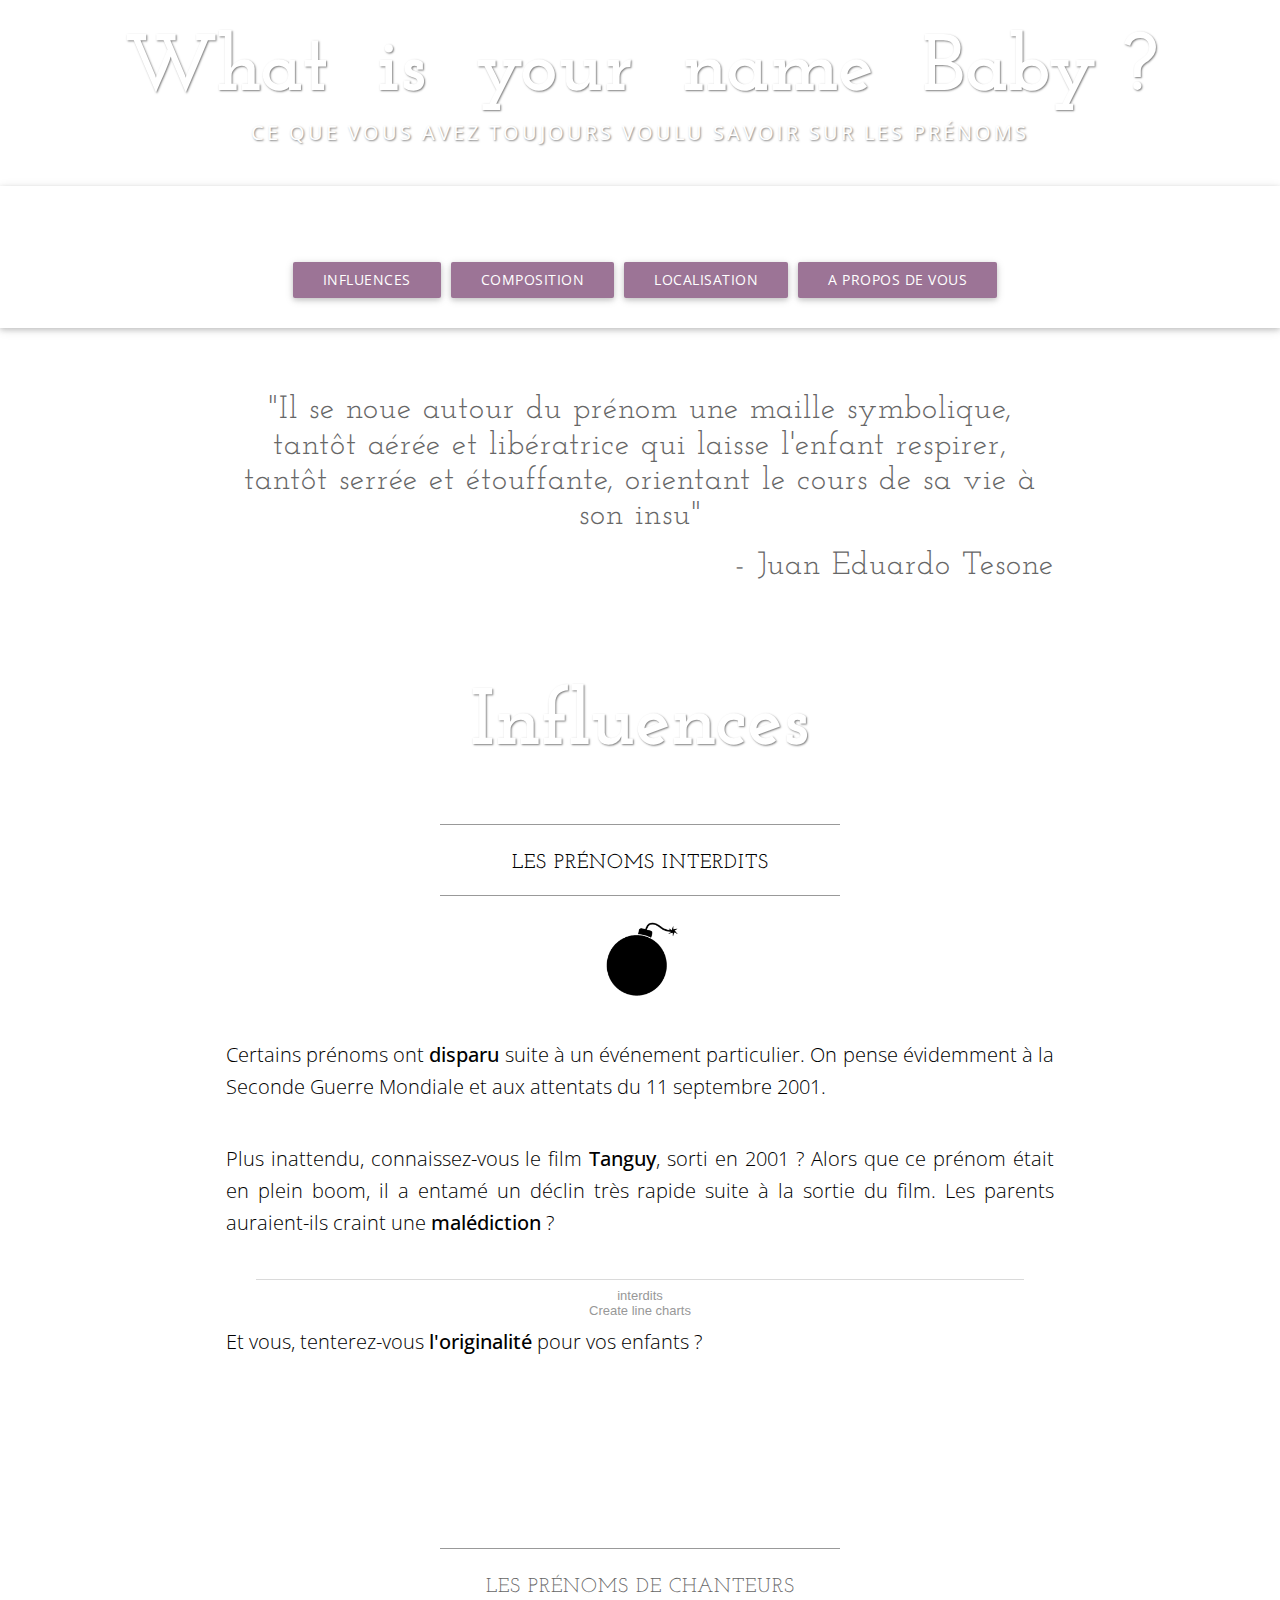
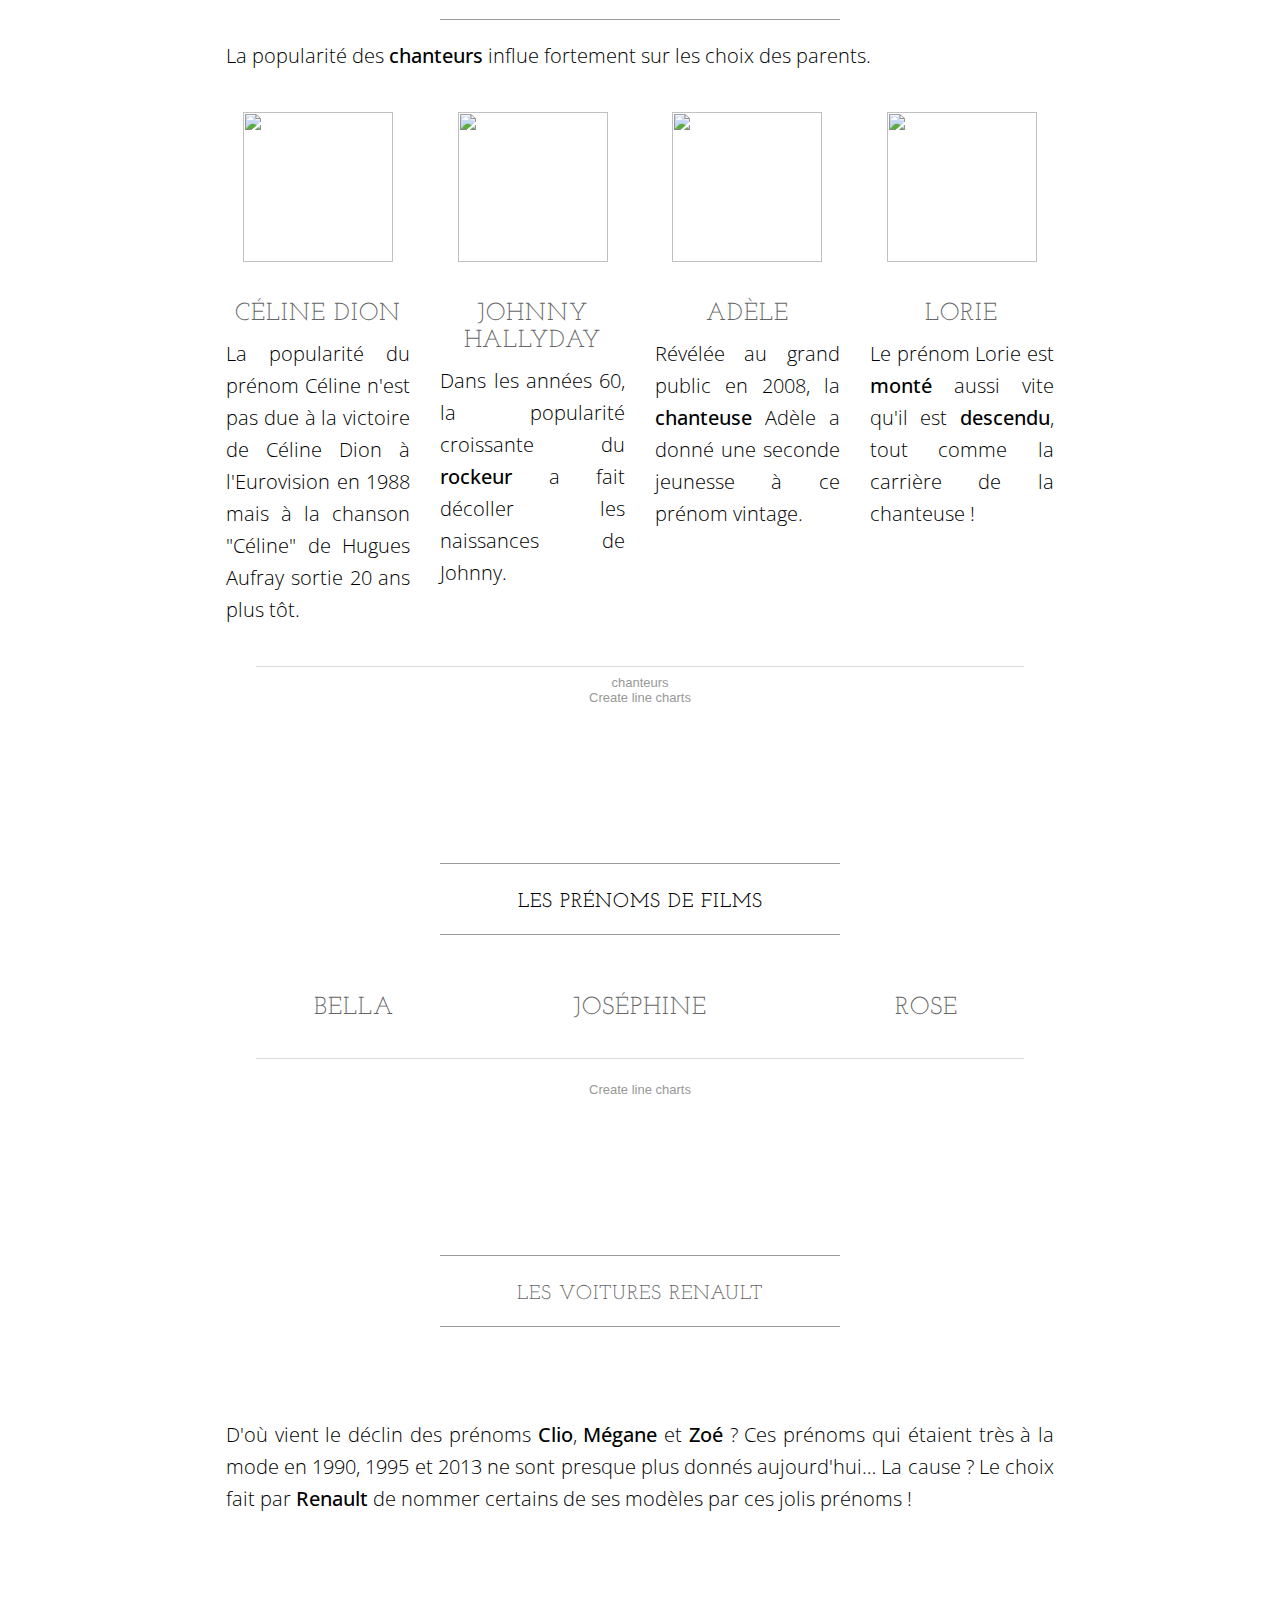
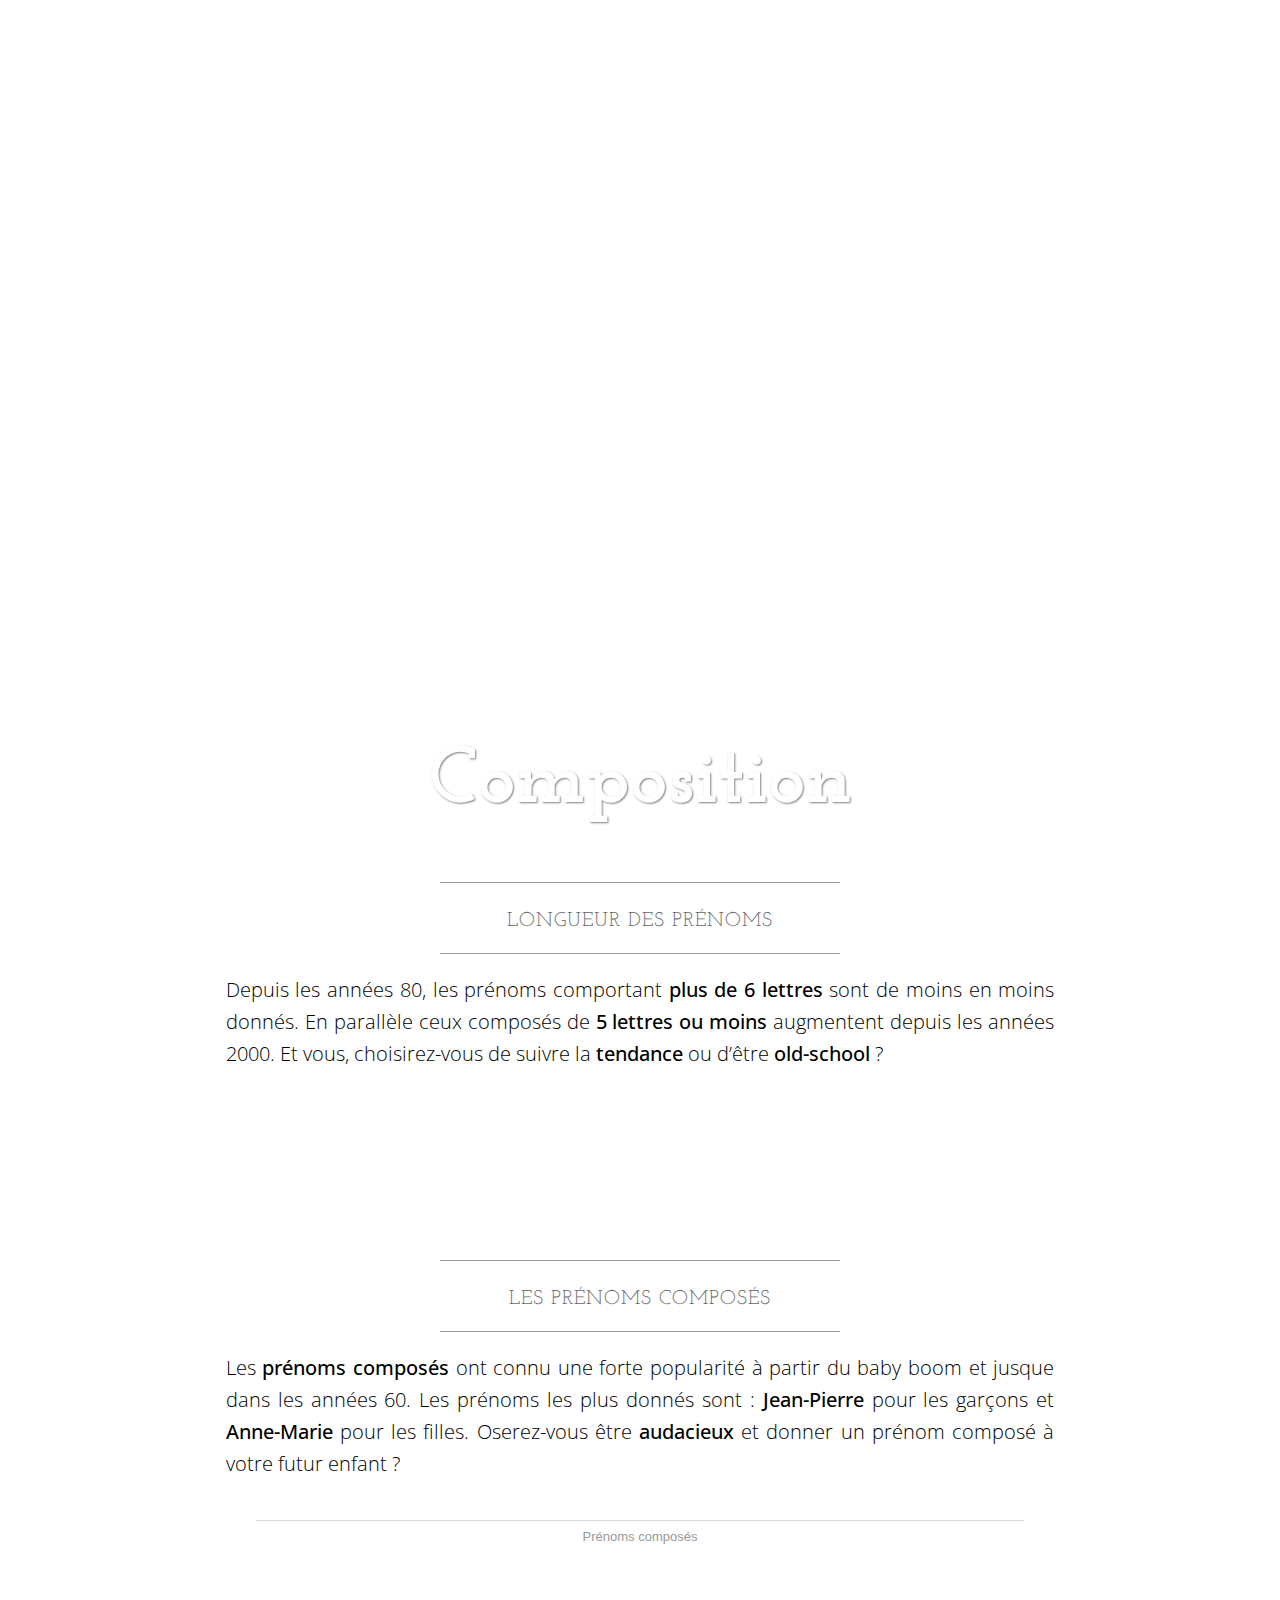
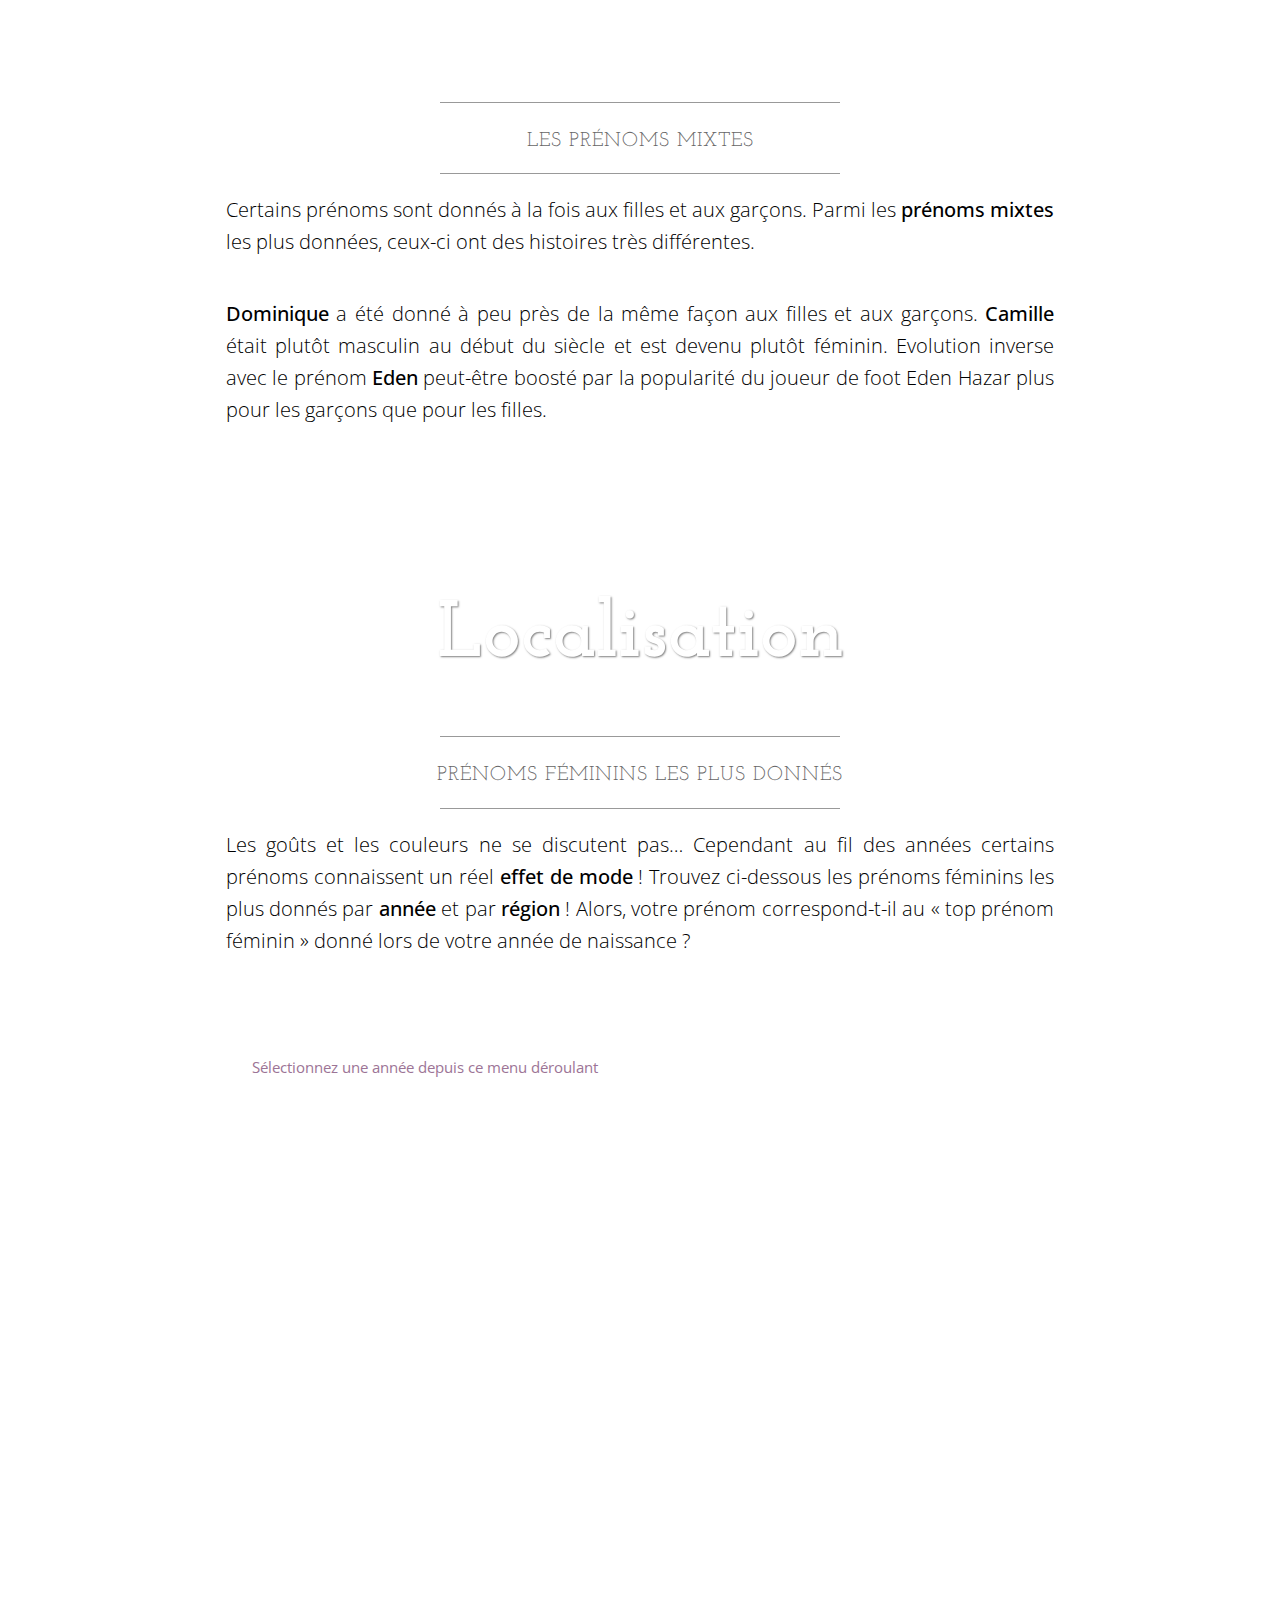
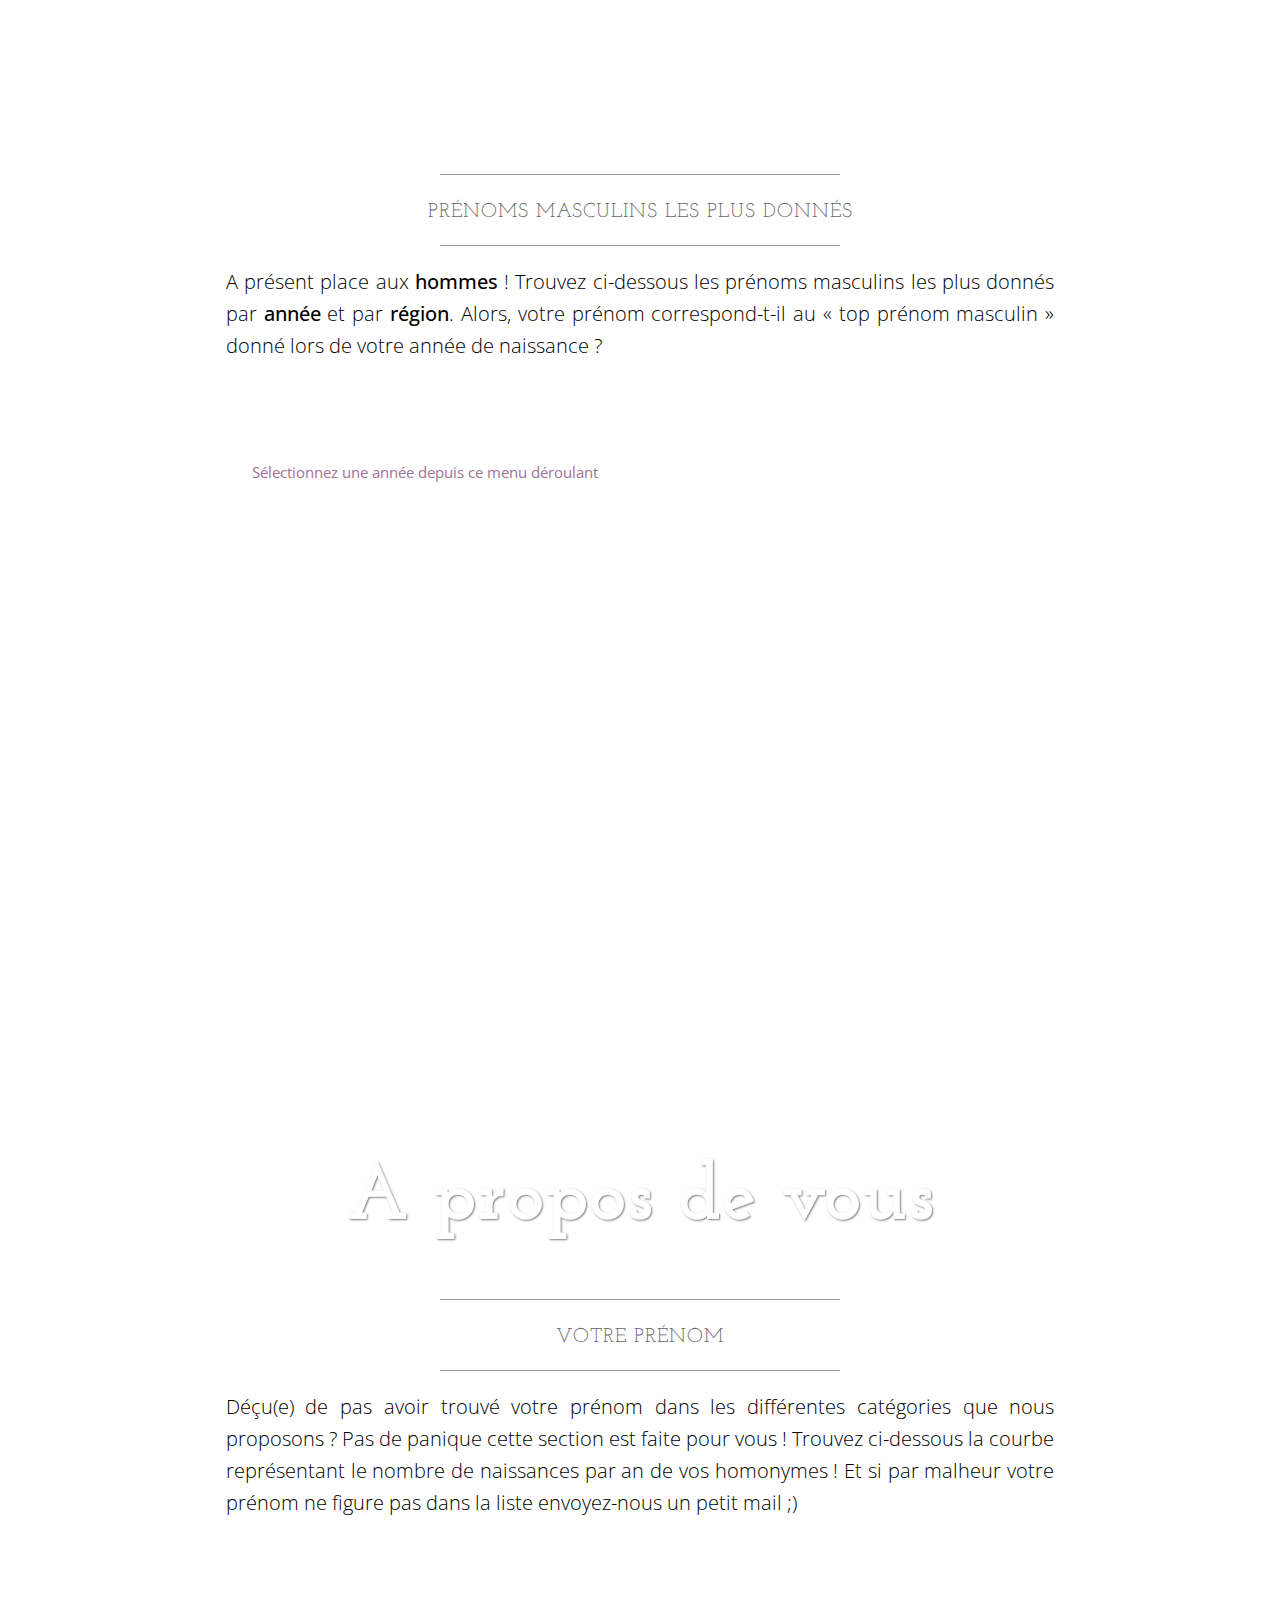
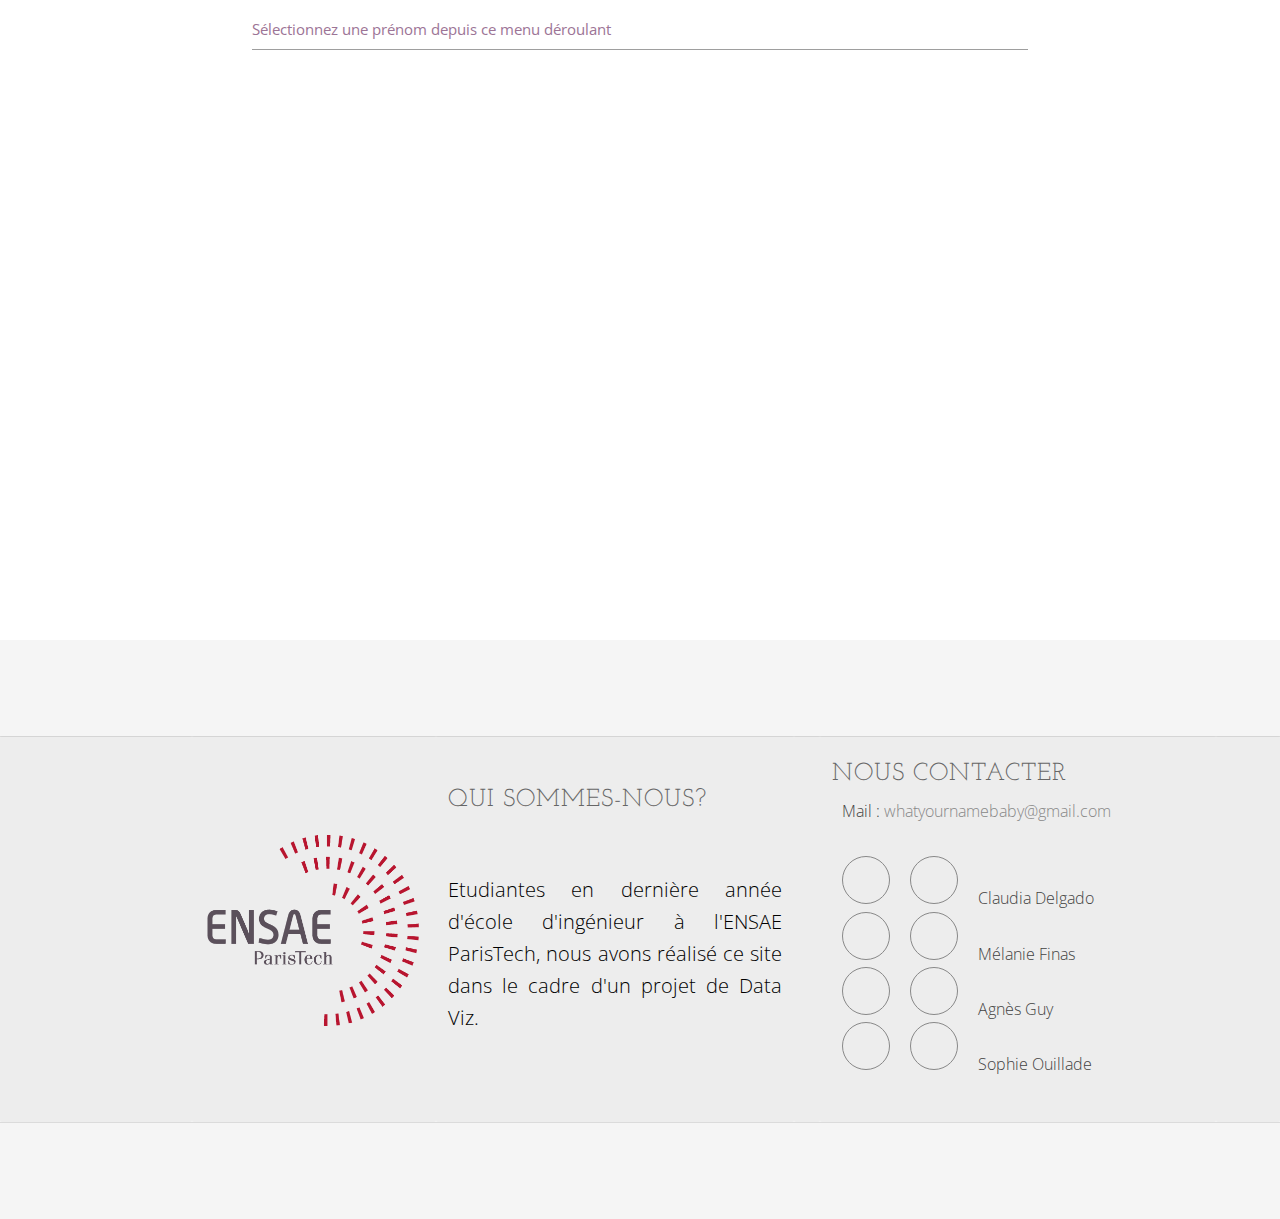
==== commit c37c8b59: "modification mail" ====
--- a/index.html
+++ b/index.html
@@ -286,6 +286,9 @@
             <h5 style="text-align:center"><br/>Rose</h5>
             <img class="imagecenter" src="img/film_rose.jpg" height="300px" alt="" /><br/>
           </div>
+	  <br/>
+	   <p>
+           </p>
 	  <div class="col-lg-12" align="center">
          <script id="infogram_0_films-09634632827" title="" src="//e.infogr.am/js/dist/embed.js?Ci1" type="text/javascript"></script><div style="padding:8px 0;font-family:Arial!important;font-size:13px!important;line-height:15px!important;text-align:center;border-top:1px solid #dadada;margin:0 30px"><br><a href="https://infogr.am/create/line-chart?utm_source=embed_bottom&utm_medium=seo&utm_campaign=line_chart" style="color:#989898!important;text-decoration:none!important;" target="_blank" rel="nofollow">Create line charts</a></div>
 	 <hr class="visible-xs">
@@ -877,7 +880,7 @@
               <h5> Nous contacter</h5>
               <ul class="icons">
                 Mail :
-                <a href="mailto:whatisyournamebaby@gmail.com">whatisyournamebaby@gmail.com</a>
+                <a href="mailto:whatisyournamebaby@gmail.com">whatyournamebaby@gmail.com</a>
                 <br>
               </ul>
 
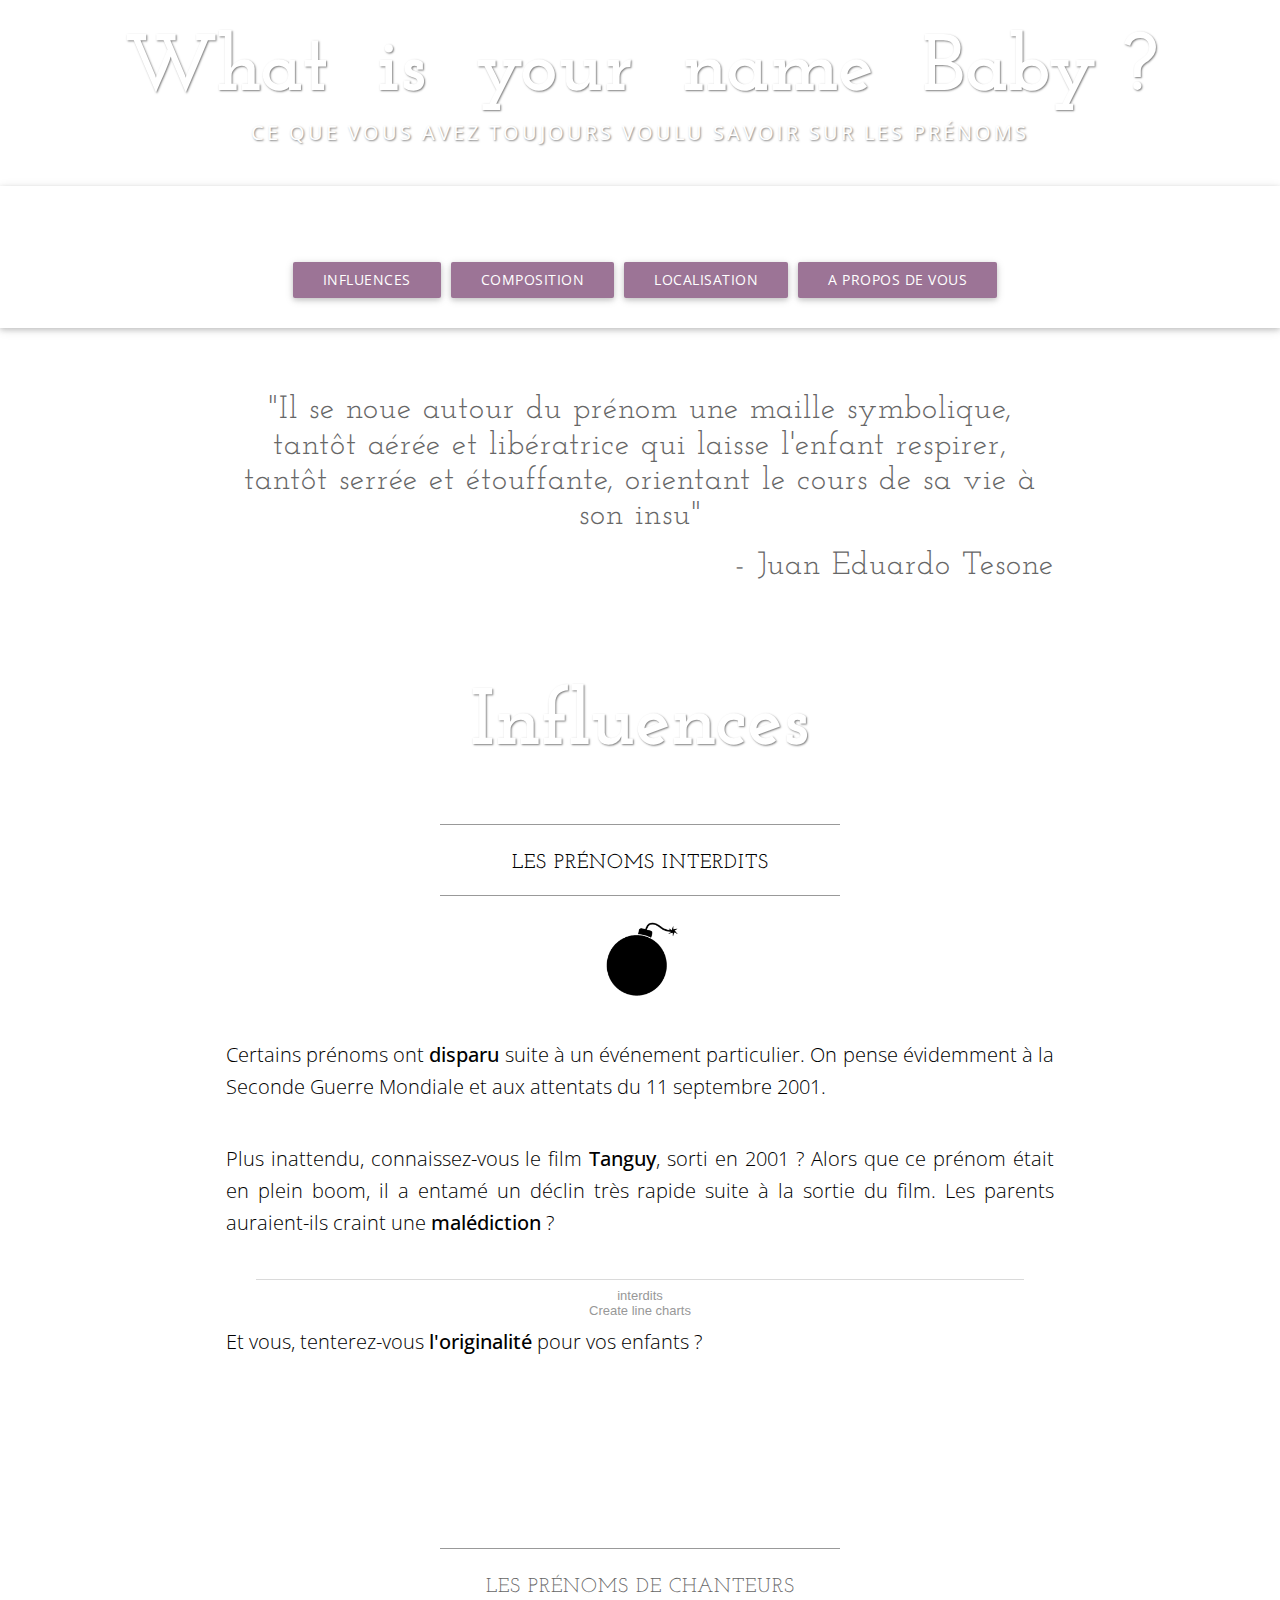
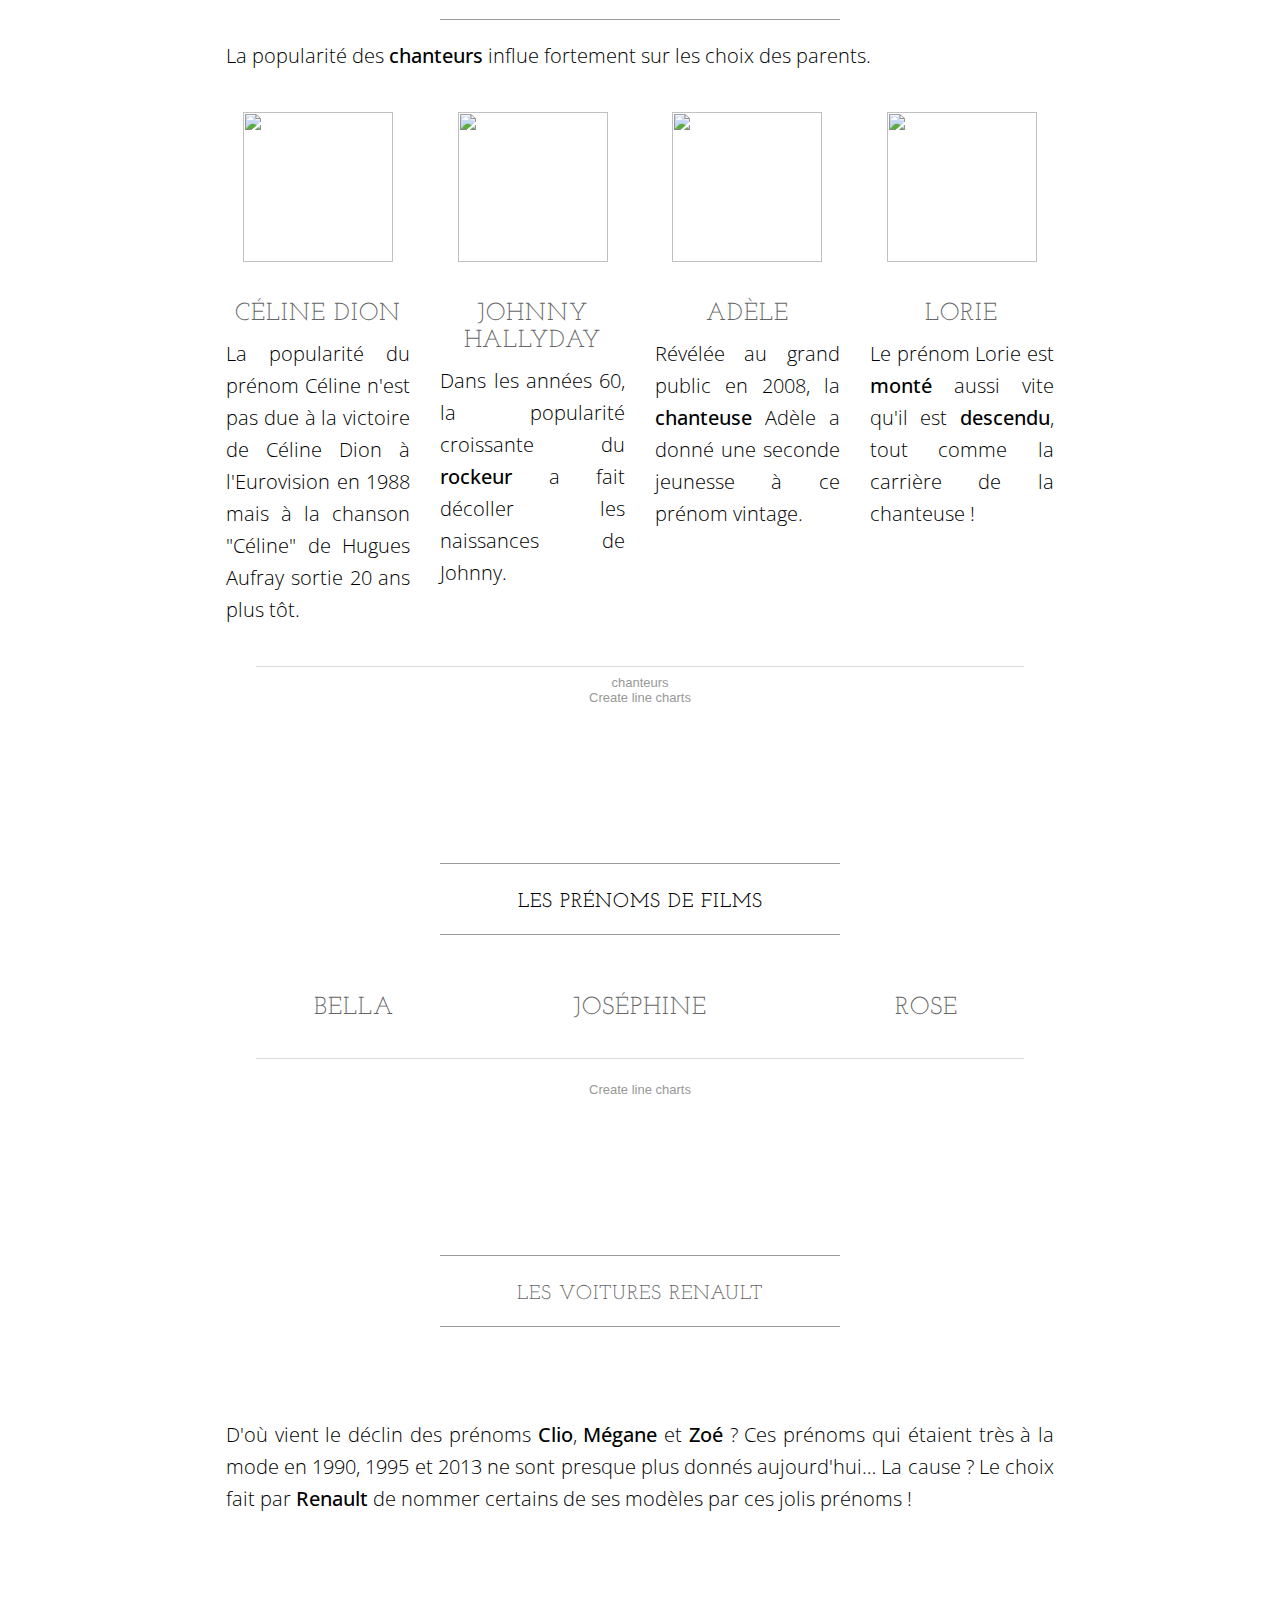
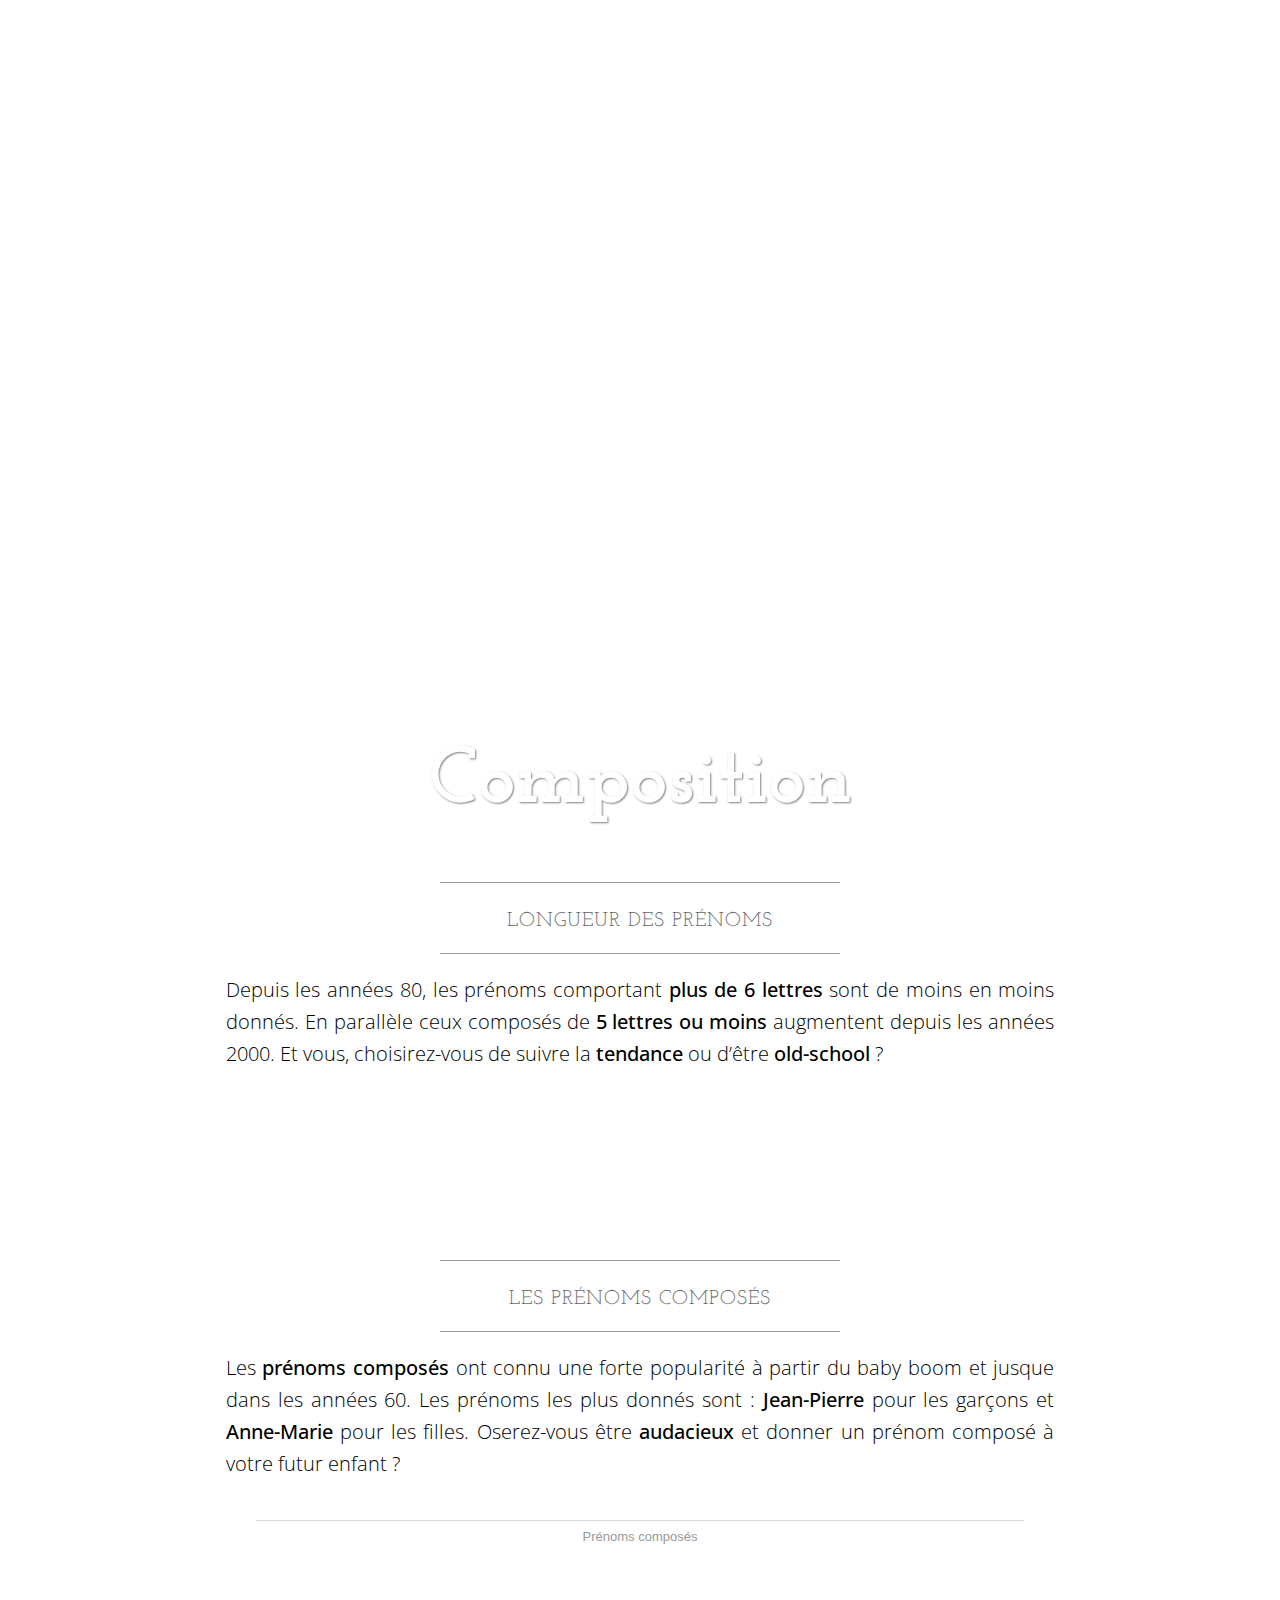
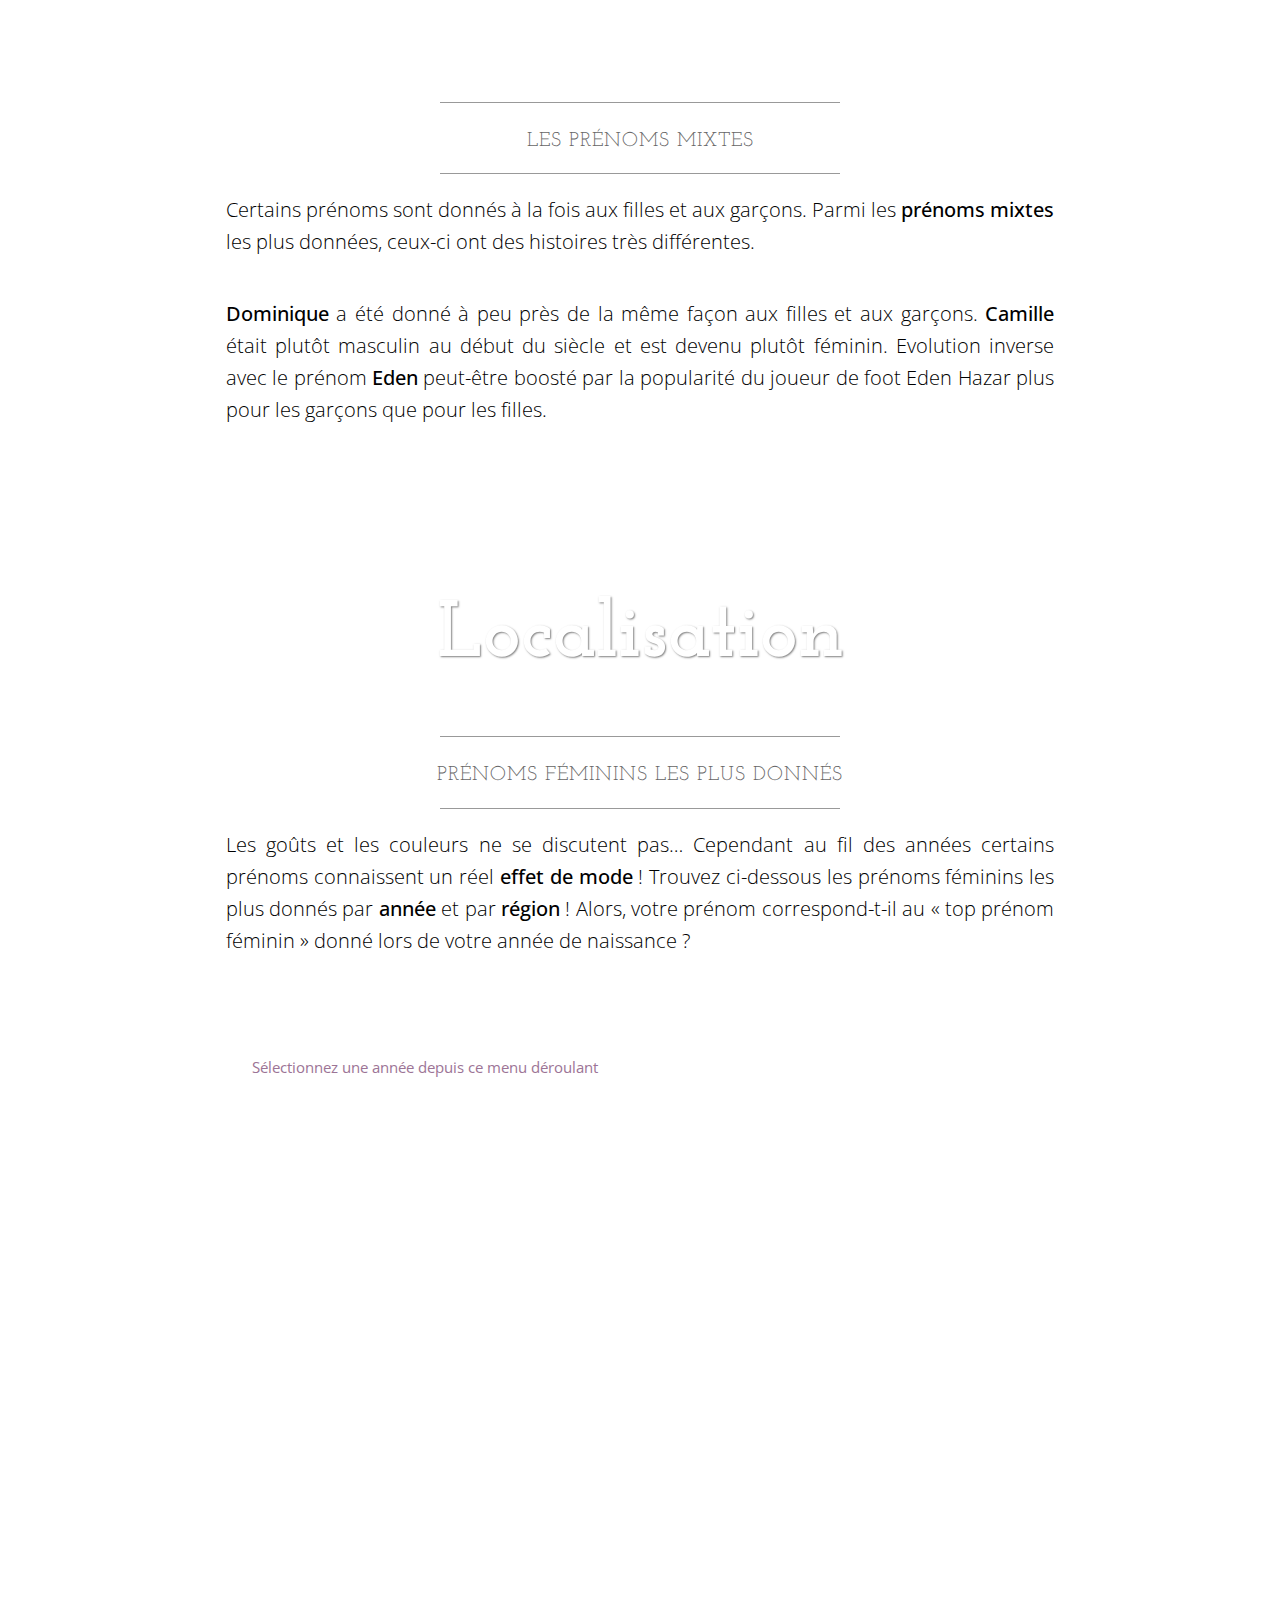
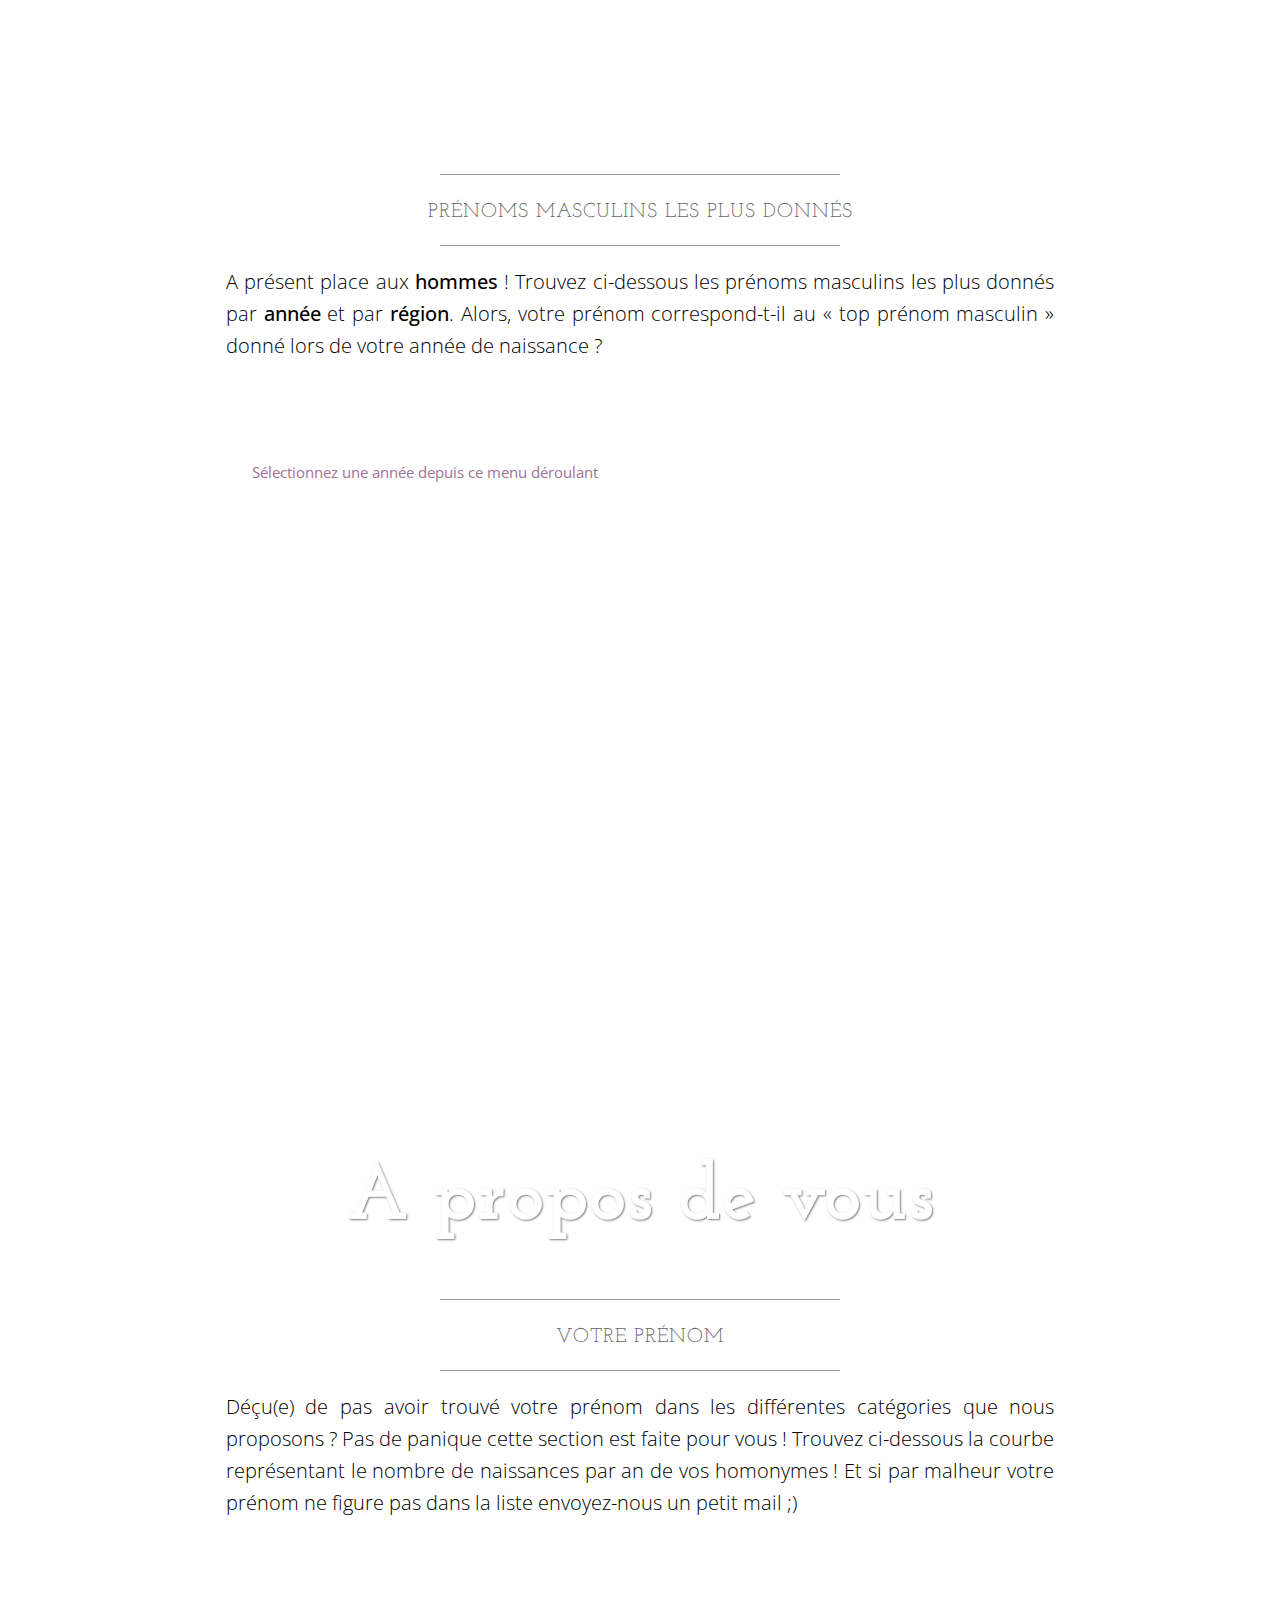
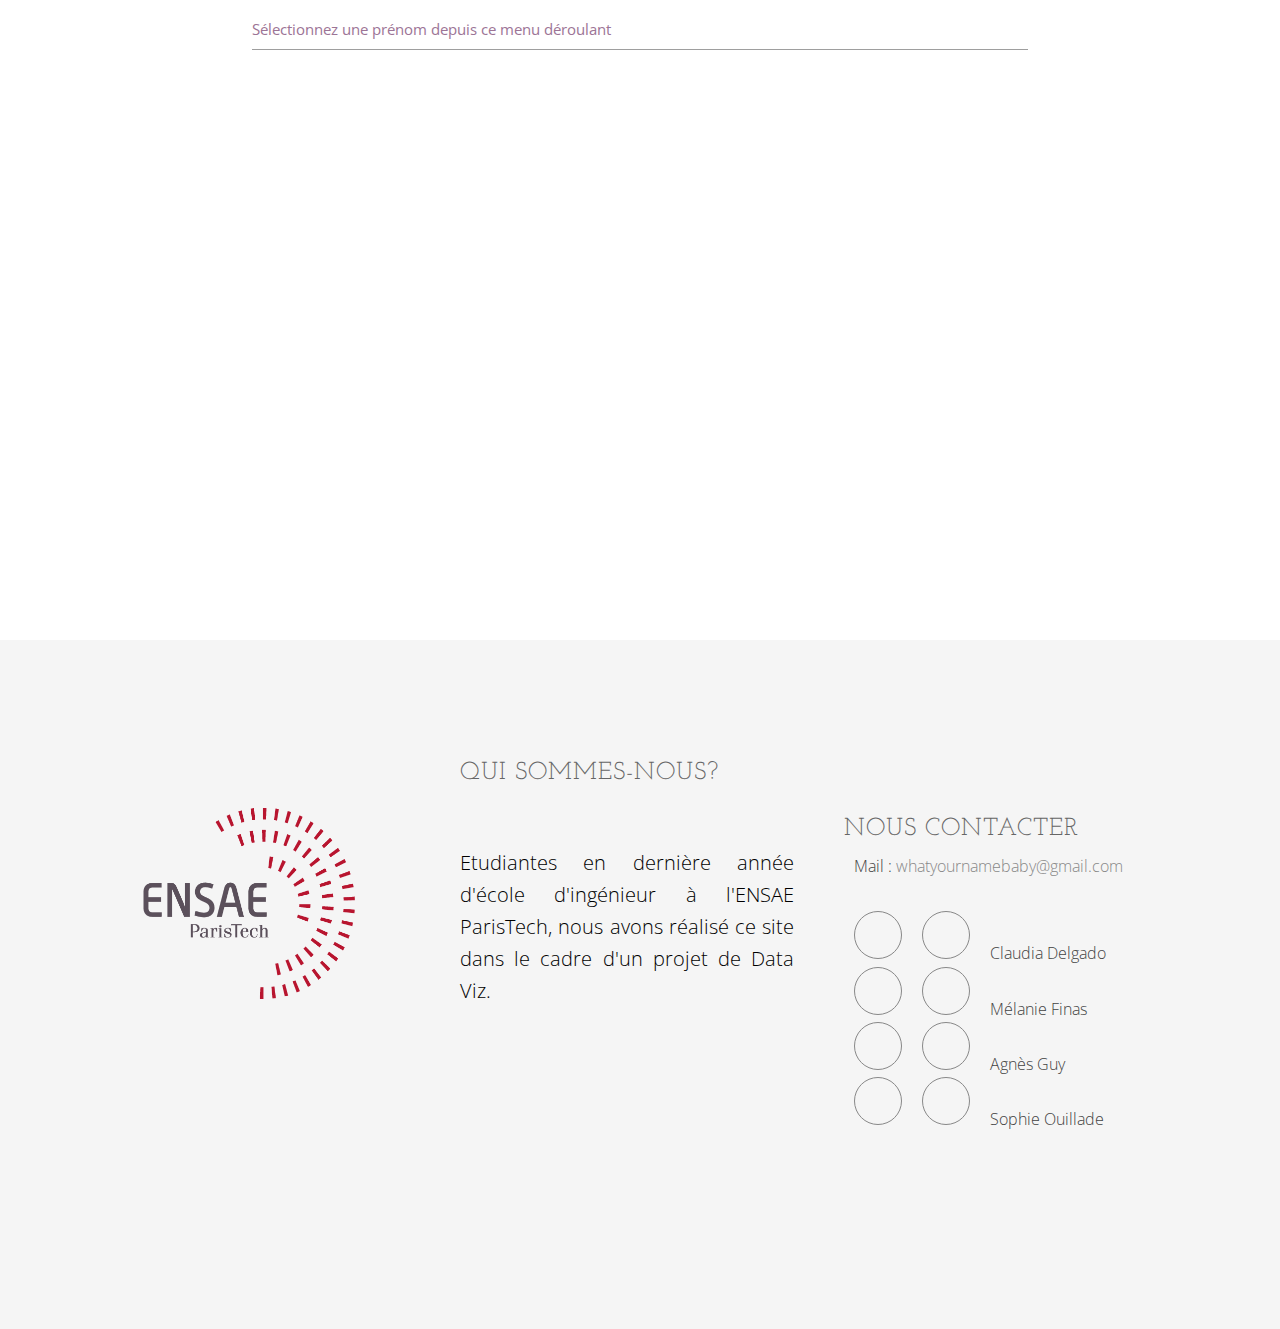
==== commit 10d5a43f: "Update index.html" ====
--- a/index.html
+++ b/index.html
@@ -18,6 +18,20 @@
   <!--Let browser know website is optimized for mobile-->
   <meta name="viewport" content="width=device-width, initial-scale=1.0" />
 
+<!--  Google analytics -->
+<script>
+  (function(i,s,o,g,r,a,m){i['GoogleAnalyticsObject']=r;i[r]=i[r]||function(){
+  (i[r].q=i[r].q||[]).push(arguments)},i[r].l=1*new Date();a=s.createElement(o),
+  m=s.getElementsByTagName(o)[0];a.async=1;a.src=g;m.parentNode.insertBefore(a,m)
+  })(window,document,'script','https://www.google-analytics.com/analytics.js','ga');
+
+  ga('create', 'UA-96057139-1', 'auto');
+  ga('send', 'pageview');
+
+</script>
+	
+	
+	
   <!--Icone pour les onglets-->
   <link rel="icon" href="img/favicon.ico" type="image/x-icon">
   <!--Let browser know website is optimized for mobile-->
@@ -228,7 +242,8 @@
             </p>
           </div>
 
-          <div class="col-lg-3" align="center">
+
+		<div class="col-lg-3" align="center">
             <img class="imagecenter" src="img/johnny.png" height="150px" width="150px" alt="" /><br/>
             <h5 style="text-align:center"><br/>Johnny Hallyday</h5>
             <p>Dans les années 60, la popularité croissante du <strong>rockeur</strong> a fait décoller les naissances de Johnny.</p>
@@ -270,8 +285,8 @@
             <hr>
             <h2 class="intro-text text-center"><strong>Les prénoms de films</strong></h2>
             <hr>
-          </div>
-
+      
+	  </div>
           <div class="col-lg-4" align="center">
 	    <h5 style="text-align:center"><br/>Bella</h5>
             <img class="imagecenter" src="img/film_bella.jpg" height="300px" alt="" />
@@ -293,9 +308,9 @@
          <script id="infogram_0_films-09634632827" title="" src="//e.infogr.am/js/dist/embed.js?Ci1" type="text/javascript"></script><div style="padding:8px 0;font-family:Arial!important;font-size:13px!important;line-height:15px!important;text-align:center;border-top:1px solid #dadada;margin:0 30px"><br><a href="https://infogr.am/create/line-chart?utm_source=embed_bottom&utm_medium=seo&utm_campaign=line_chart" style="color:#989898!important;text-decoration:none!important;" target="_blank" rel="nofollow">Create line charts</a></div>
 	 <hr class="visible-xs">
           </div>
-		
+	</div>	
 	</div>
-	</div>
+	
 </section>
 
 
@@ -862,21 +877,31 @@
       <CENTER>
         <TABLE border=none WIDTH="50%">
           <TR>
-            <TD width=15%> </TD>
-            <TD width=15%>
+            <TD width=10%> </TD>
+            <TD width=23%>
               <a href="http://www.ensae.fr/" style="margin-left: 0%"><img src="img/ensae.png" width="220px" height="200px" alt="" style="margin-left: 0%" /></a>
-            </TD>
+            <p>
+            <br/>
+     	    <br/>
+ 	    </p>
+		  </TD>
+	    <TD width=2%> </TD>
             <TD width=28%>
               <h5> Qui sommes-nous?</h5>
 
               <p> Etudiantes en dernière année d'école d'ingénieur à l'ENSAE ParisTech, nous avons réalisé ce site dans le cadre
                 d'un projet de Data Viz.
               </p>
+		    
+		   <p>
+            <br/>
+     	    <br/>
+ 	    </p>
 
             </TD>
             <TD width=2%>
             </TD>
-            <TD width=40>
+            <TD width=35>
               <h5> Nous contacter</h5>
               <ul class="icons">
                 Mail :
@@ -888,8 +913,8 @@
 
                 
            
-                <li><a href="https://github.com/claudiadelgado92" class="icon rounded fa-github"><span class="label">LinkedIn</span></a></li>
                 <li><a href="https://es.linkedin.com/in/claudia-delgado-gomes" class="icon rounded fa-linkedin"><span class="label">LinkedIn</span></a></li>
+		<li><a href="https://github.com/claudiadelgado92" class="icon rounded fa-github"><span class="label">LinkedIn</span></a></li>
 		Claudia Delgado
                 <br>
                 <li><a href="https://www.linkedin.com/in/m%C3%A9lanie-finas-27960184/" class="icon rounded fa-linkedin"><span class="label">LinkedIn</span></a></li>
@@ -917,6 +942,7 @@
     <script src="https://code.jquery.com/jquery-3.1.1.min.js"></script>
 
     <!-- Special footer -->
+    <link href="css/font-awesome.min.css" rel="stylesheet">
     <script src="js/jquery.min.js"></script>
     <script src="js/skel.min.js"></script>
     <script src="js/skel-layers.min.js"></script>
--- a/css/style.css
+++ b/css/style.css
@@ -1823,14 +1823,15 @@
 		width: 100%;
 	}
 
-		table tbody tr {
-			border: solid 1px rgba(144, 144, 144, 0.25);
+		table 
+tr {
+			border: solid 0px rgba(144, 144, 144, 0.25);
 			border-left: 0;
 			border-right: 0;
 		}
 
 			table tbody tr:nth-child(2n + 1) {
-				background-color: rgba(144, 144, 144, 0.075);
+				background-color: #f5f5f5;
 			}
 
 		table td {
@@ -1838,7 +1839,7 @@
 		}
 
 		table th {
-			color: #666;
+			color: #f5f5f5;
 			font-size: 0.9em;
 			font-weight: 400;
 			padding: 0 0.75em 0.75em 0.75em;
@@ -1858,7 +1859,7 @@
 		}
 
 			table.alt tbody tr td {
-				border: solid 1px rgba(144, 144, 144, 0.25);
+				border: solid 0px rgba(144, 144, 144, 0.25);
 				border-left-width: 0;
 				border-top-width: 0;
 			}
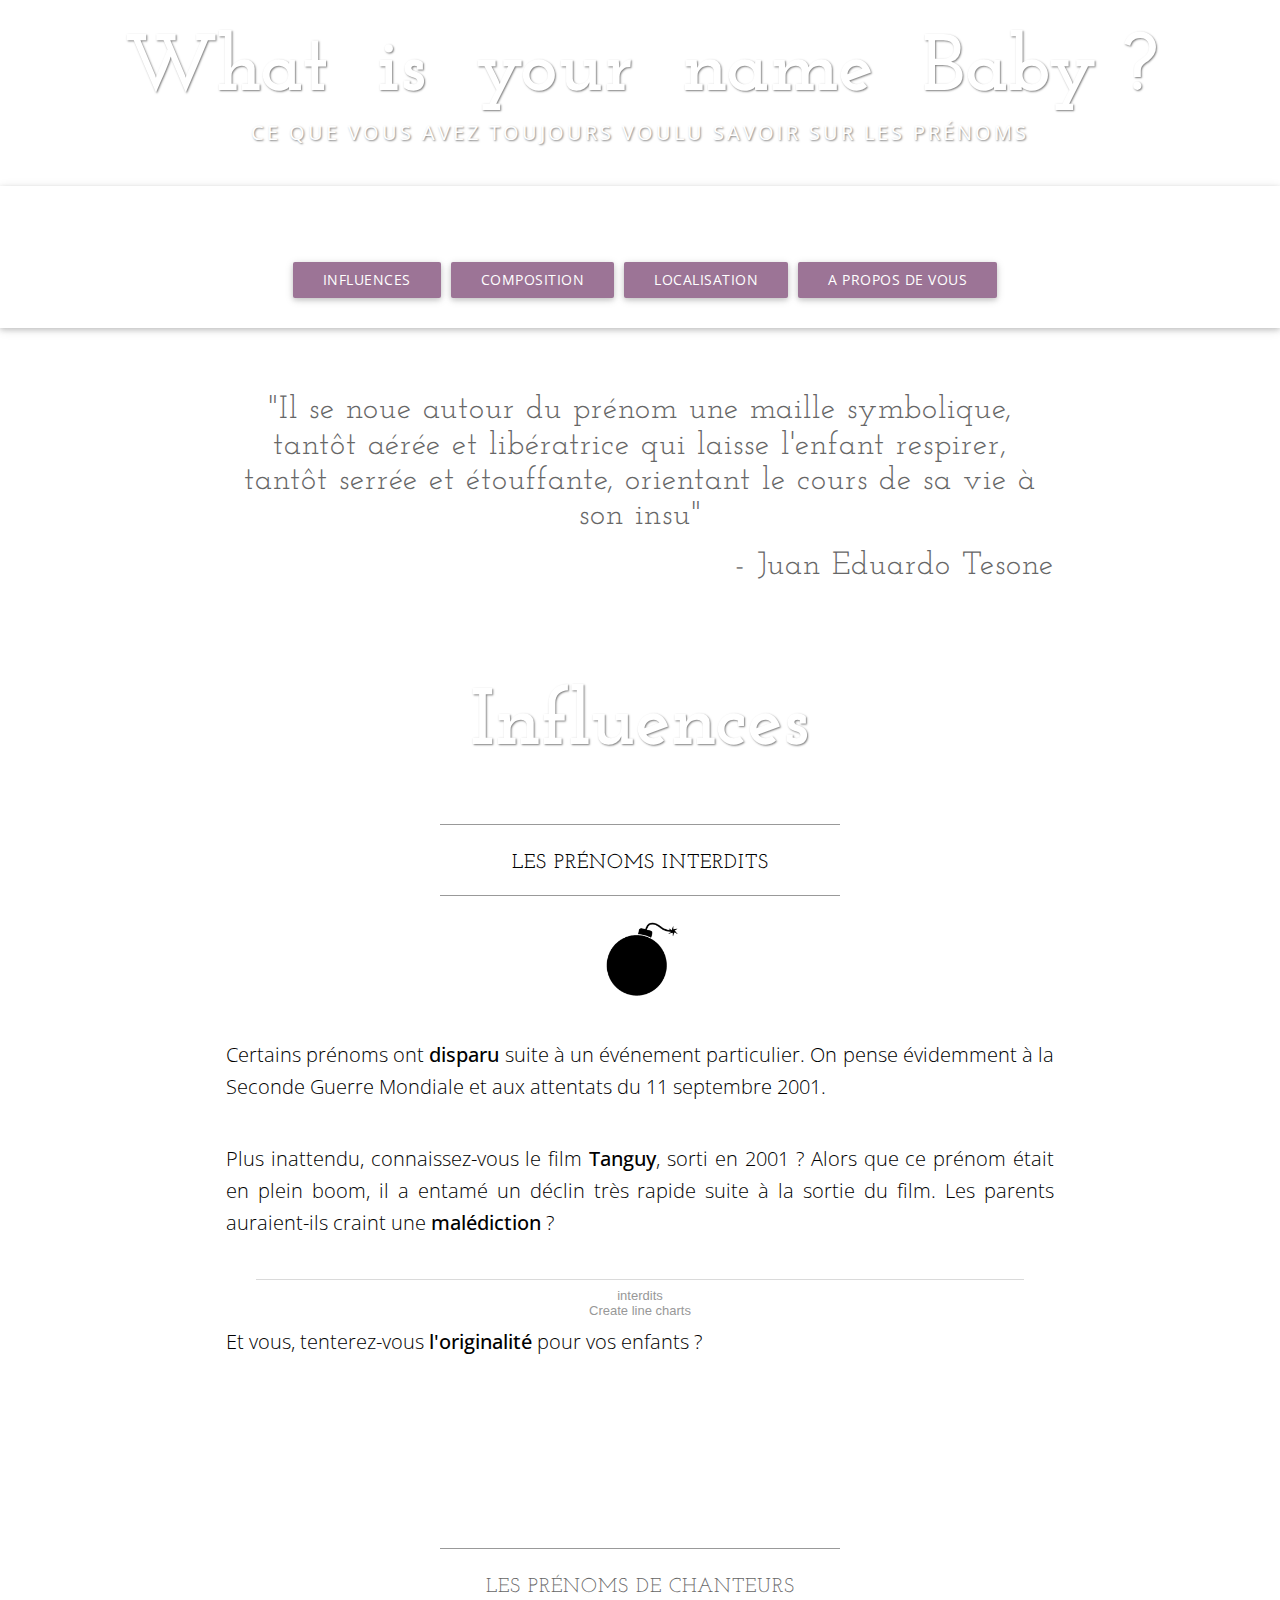
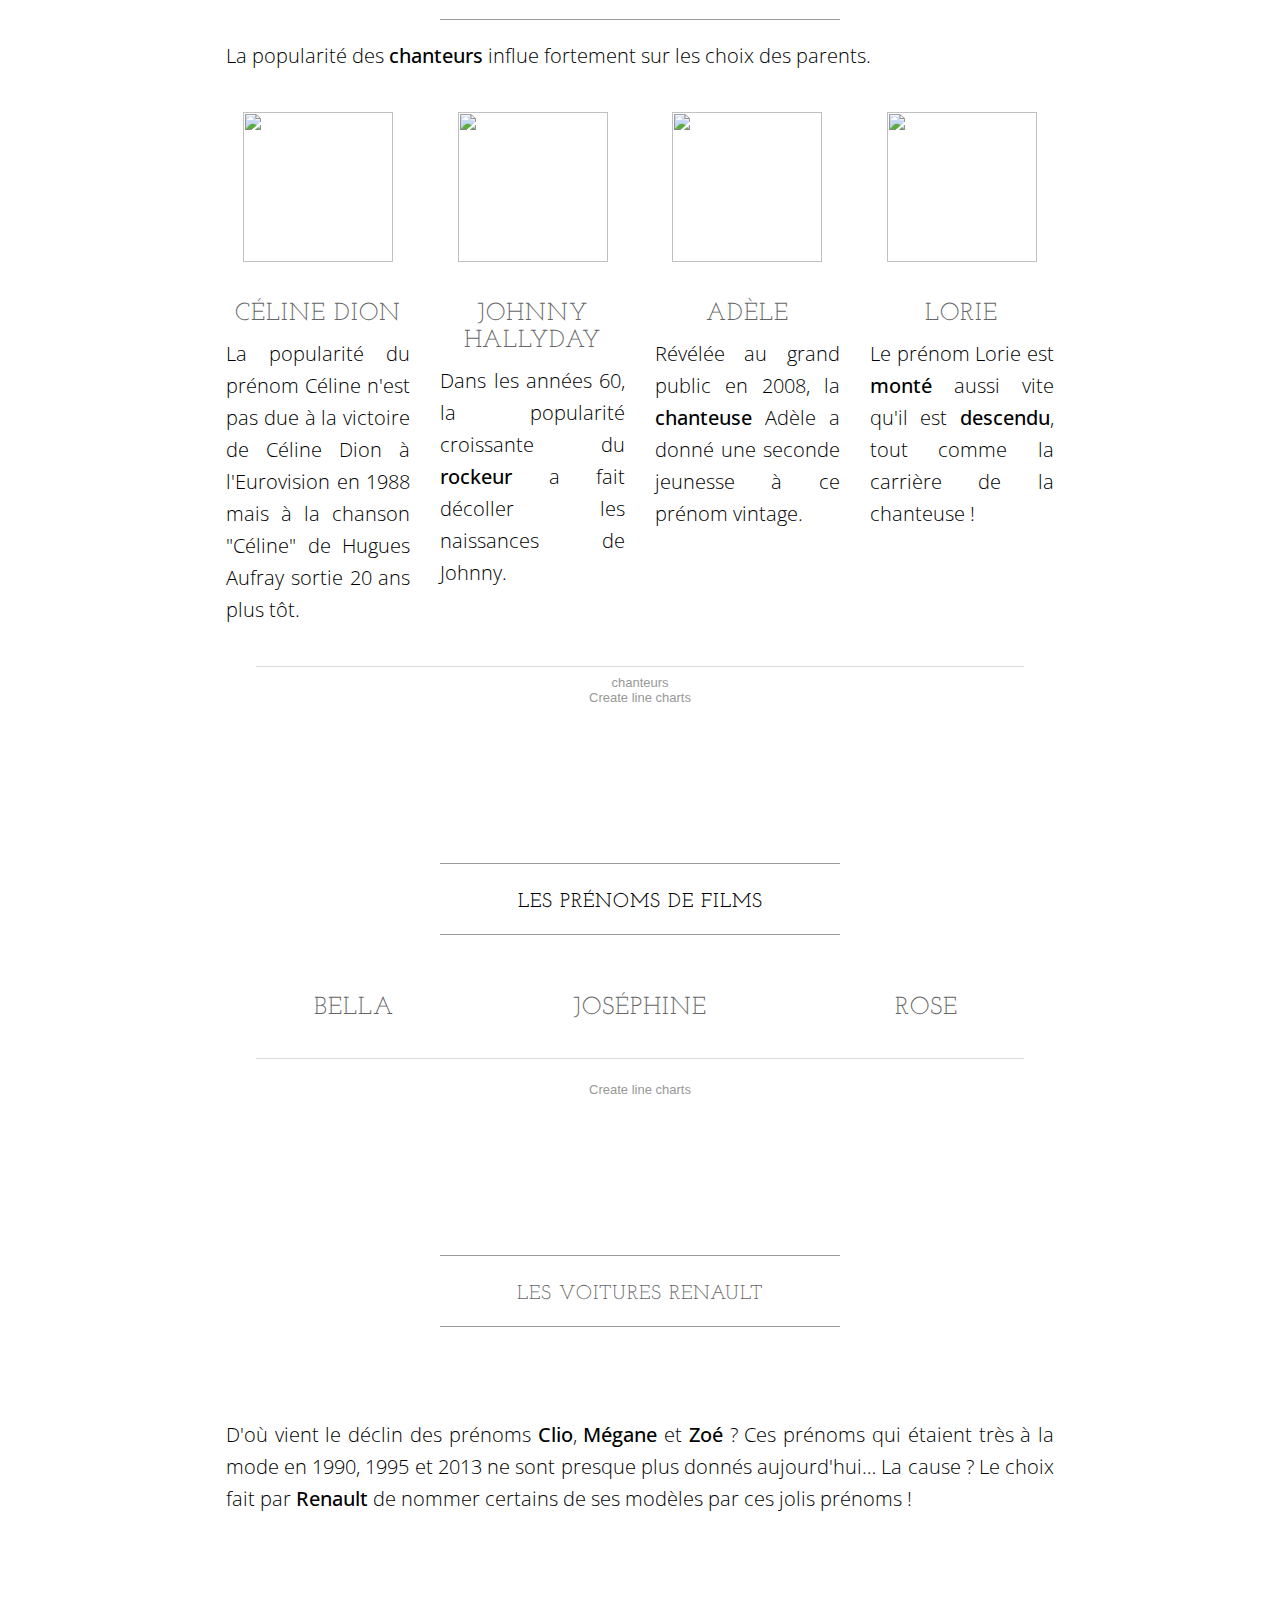
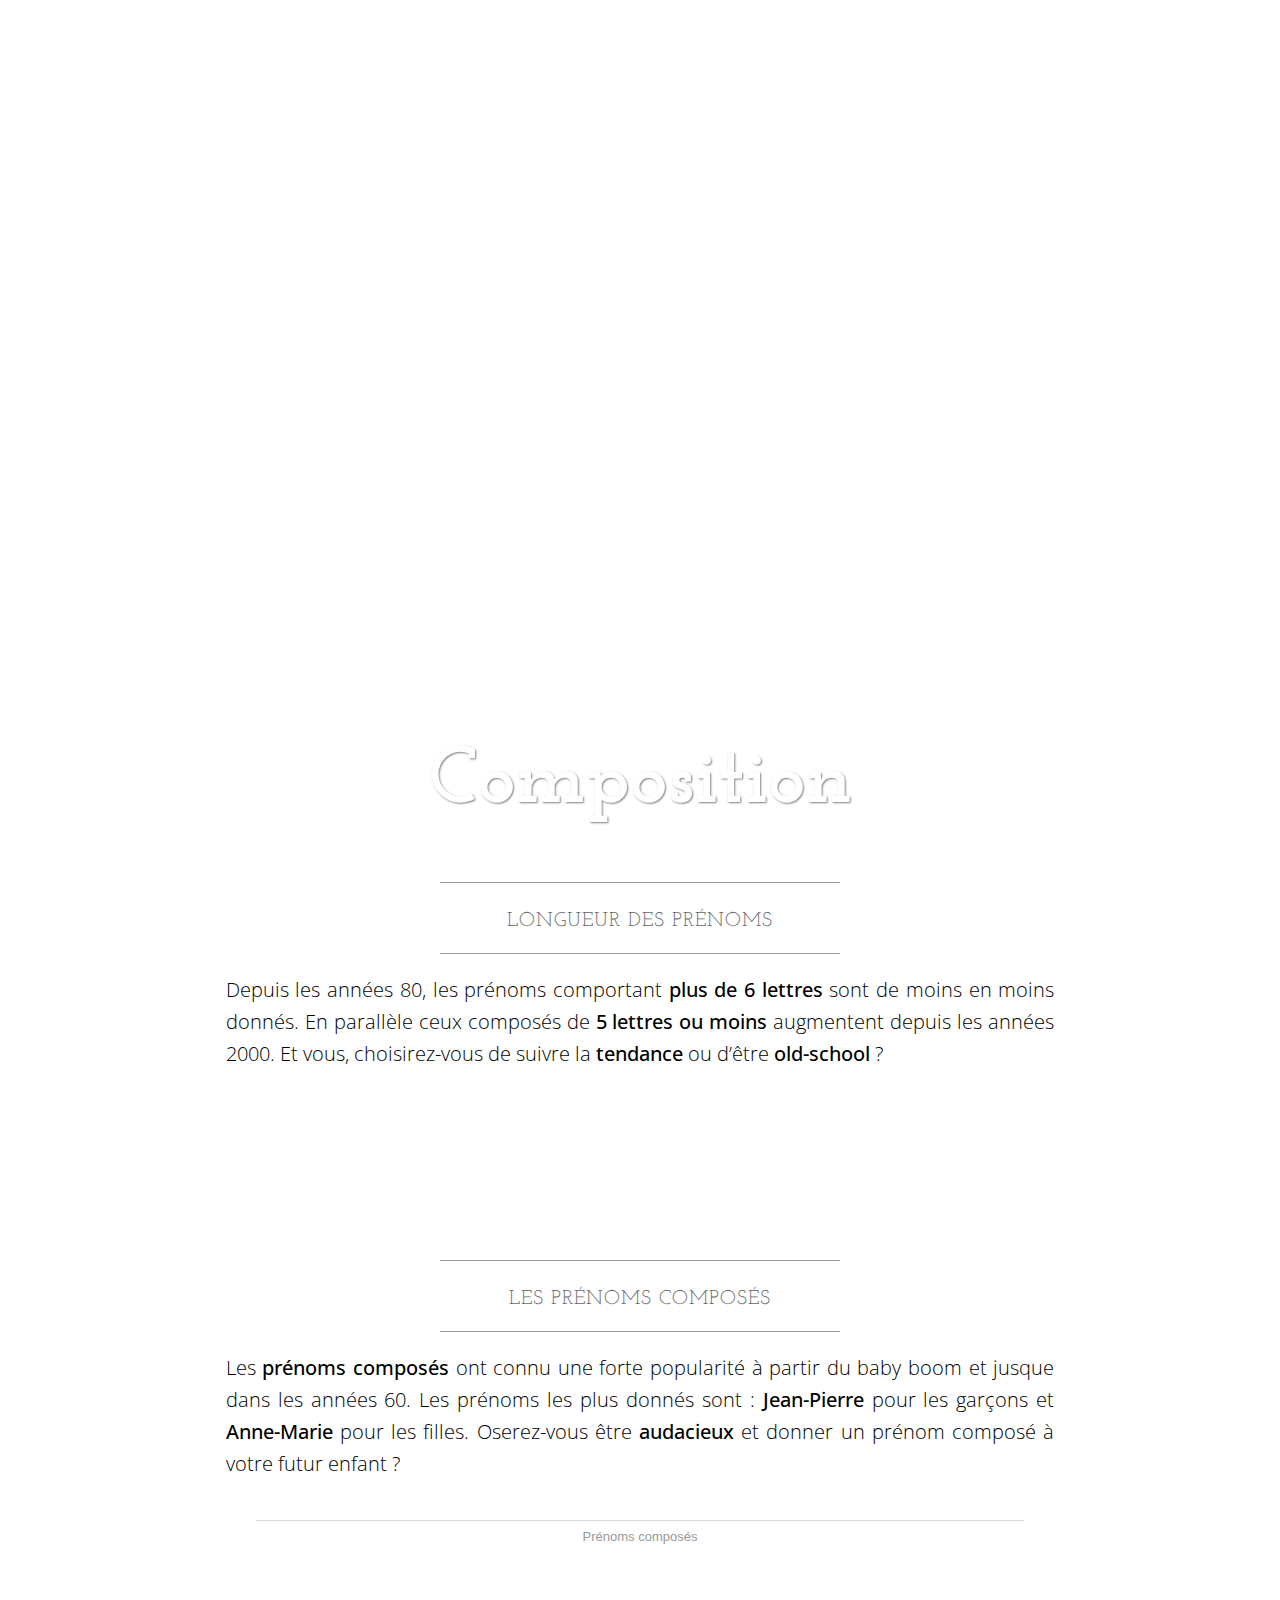
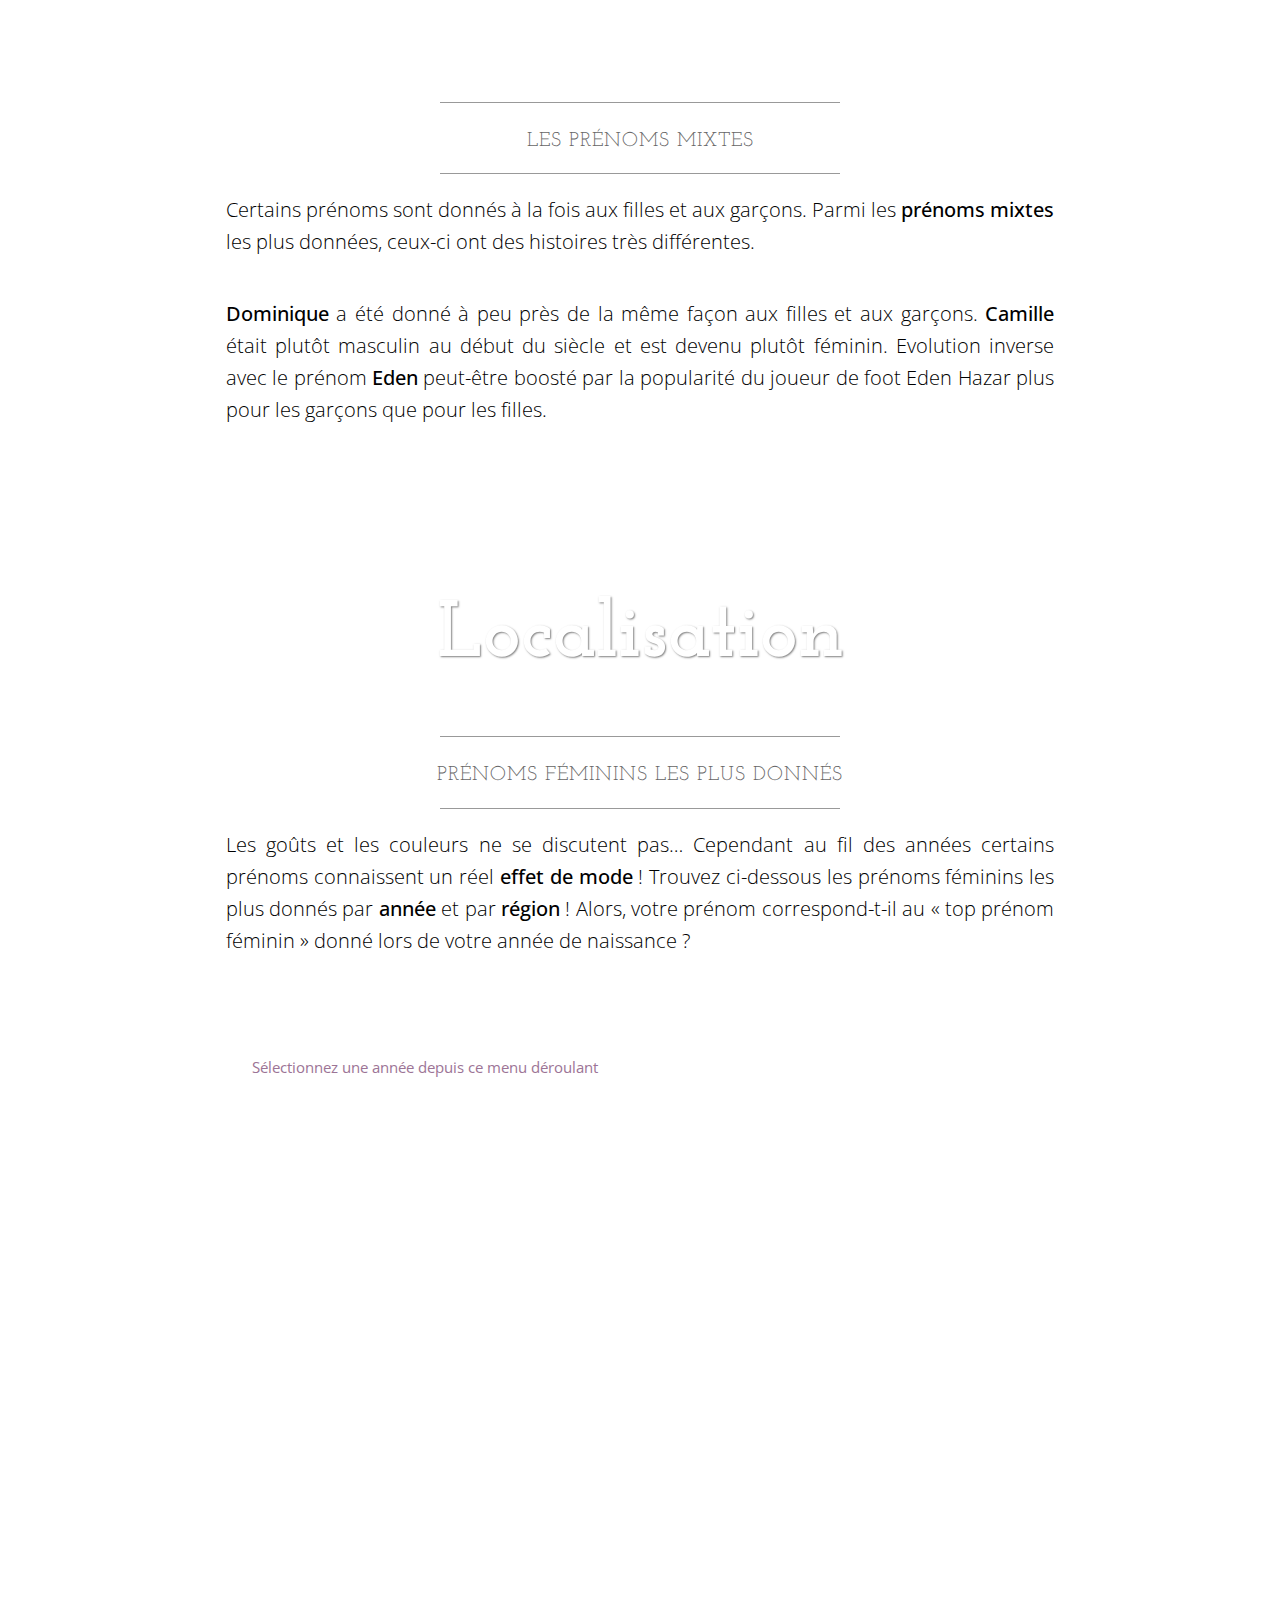
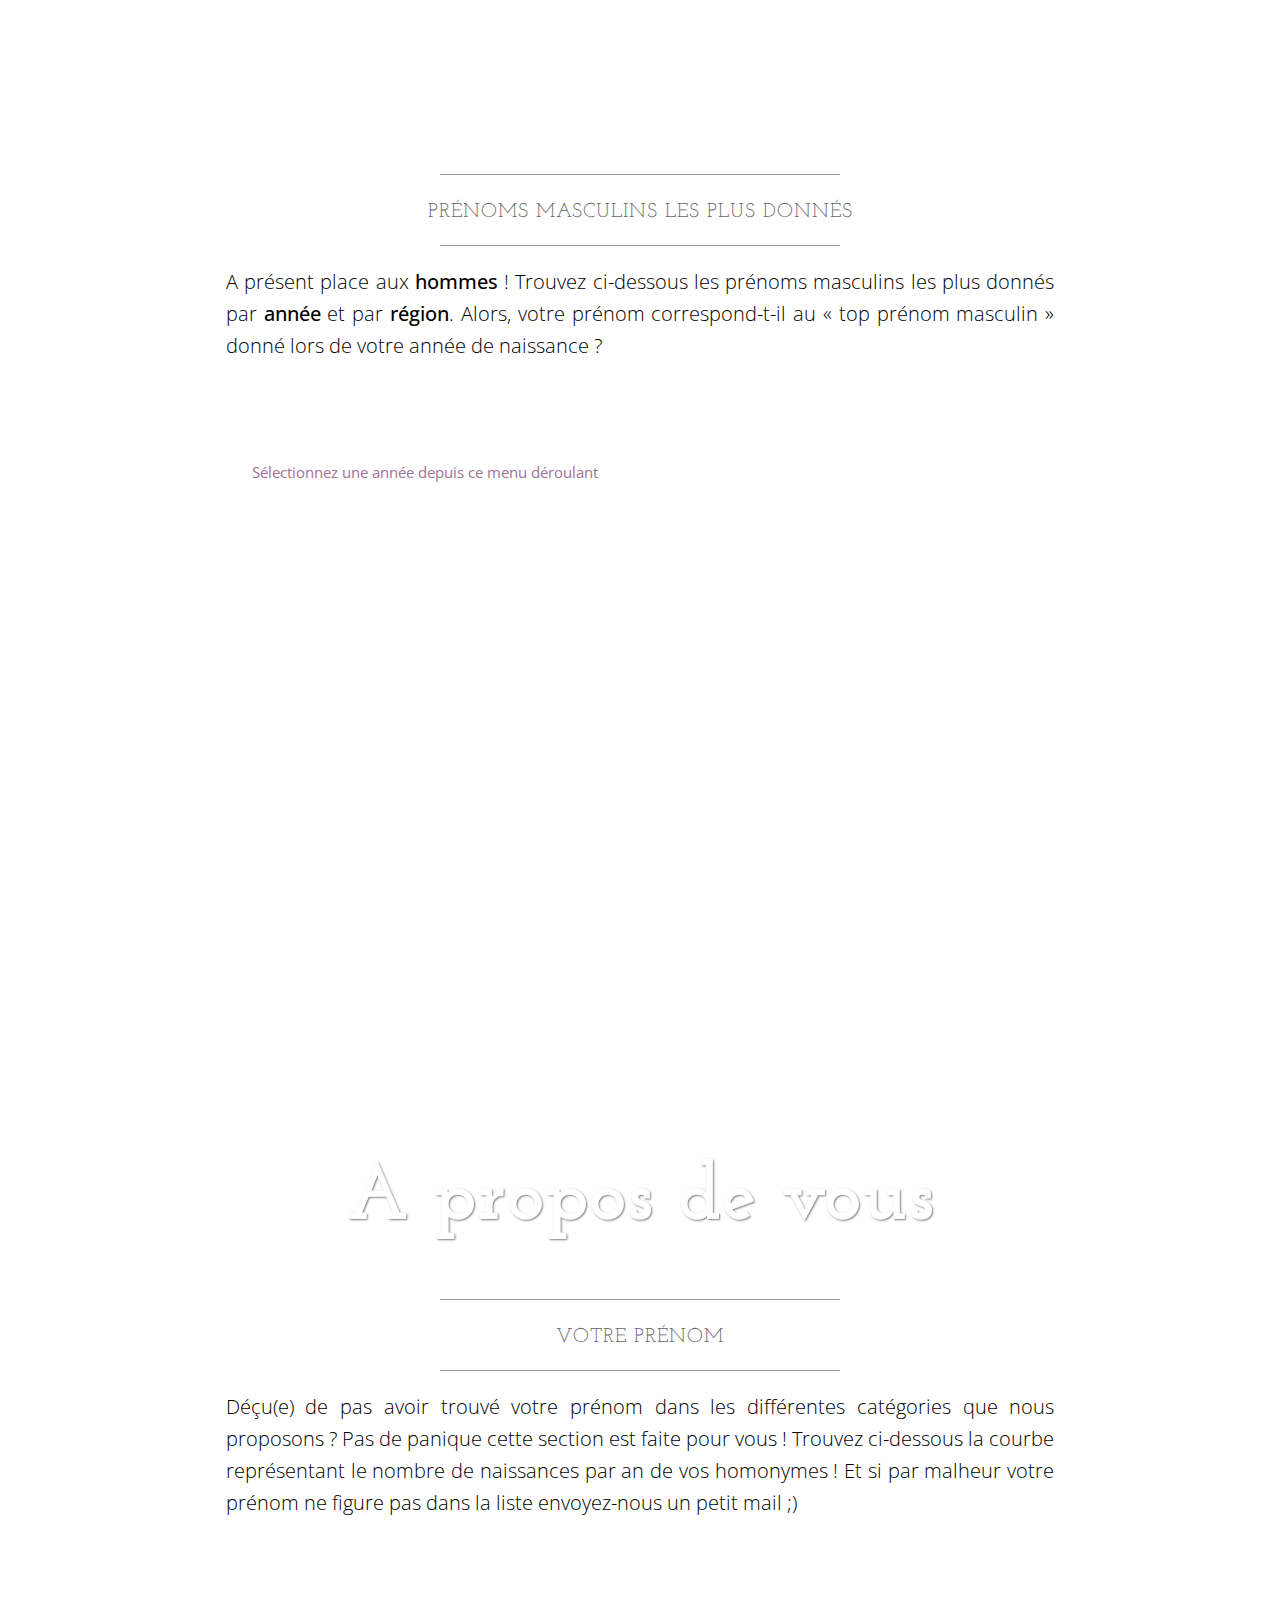
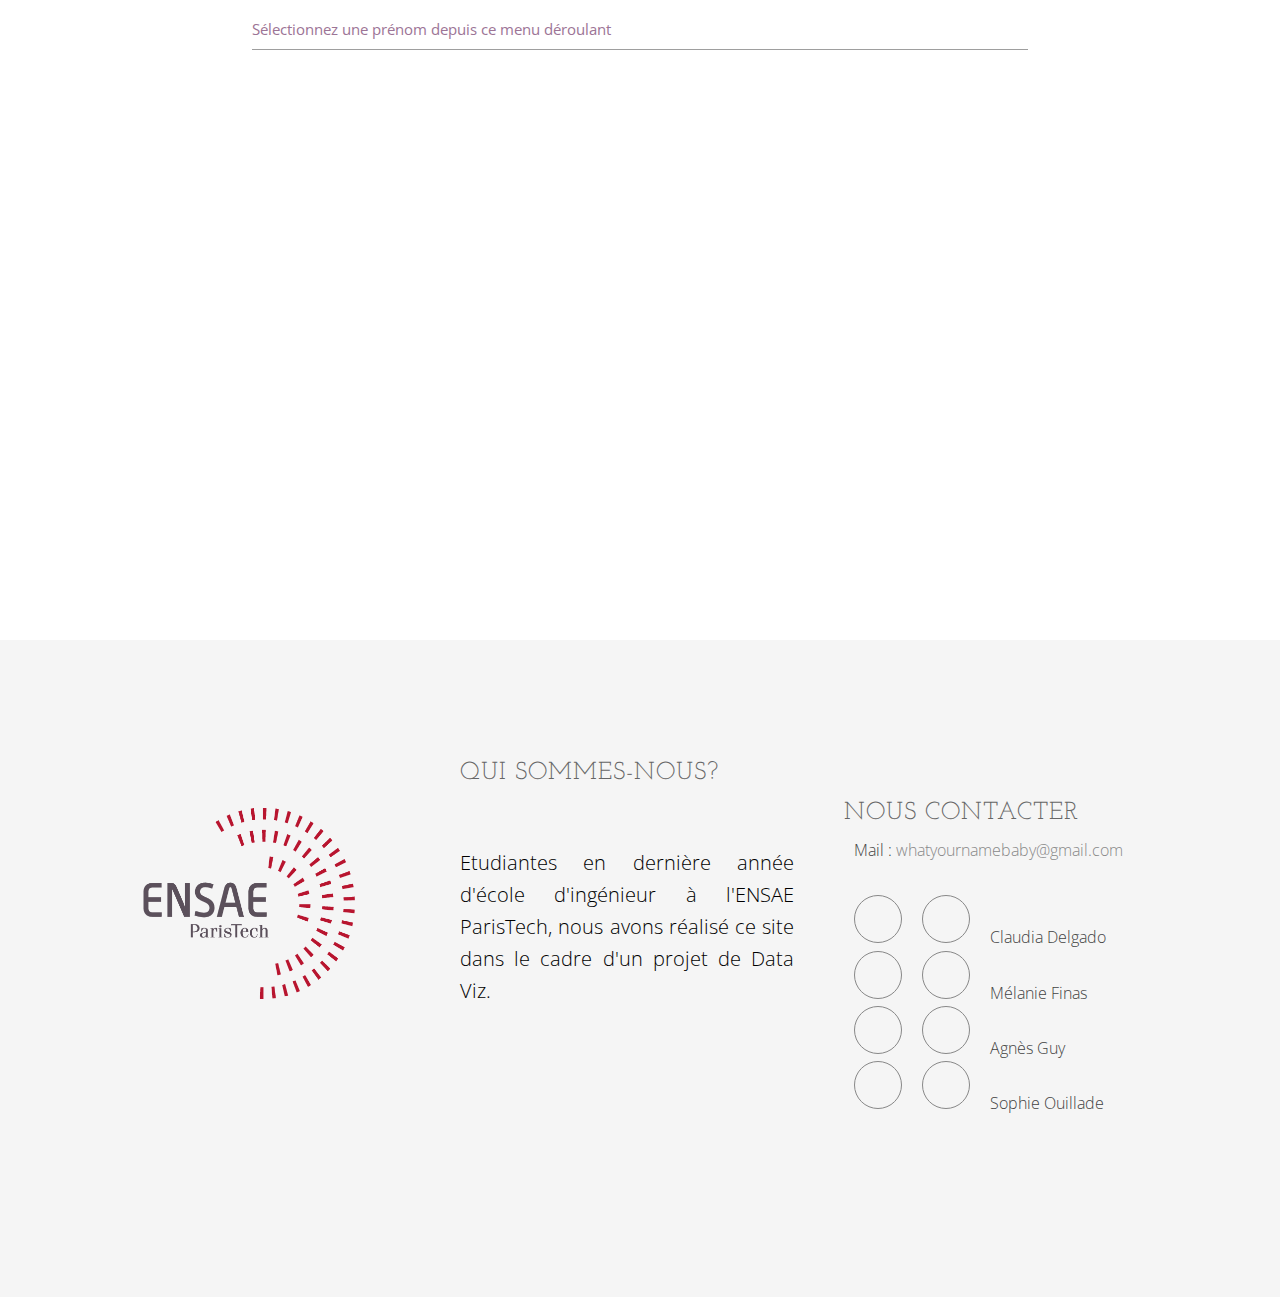
==== commit c722baae: "Update index.html" ====
--- a/index.html
+++ b/index.html
@@ -881,7 +881,6 @@
             <TD width=23%>
               <a href="http://www.ensae.fr/" style="margin-left: 0%"><img src="img/ensae.png" width="220px" height="200px" alt="" style="margin-left: 0%" /></a>
             <p>
-            <br/>
      	    <br/>
  	    </p>
 		  </TD>
@@ -891,11 +890,9 @@
 
               <p> Etudiantes en dernière année d'école d'ingénieur à l'ENSAE ParisTech, nous avons réalisé ce site dans le cadre
                 d'un projet de Data Viz.
-              </p>
-		    
+              </p>    
 		   <p>
             <br/>
-     	    <br/>
  	    </p>
 
             </TD>
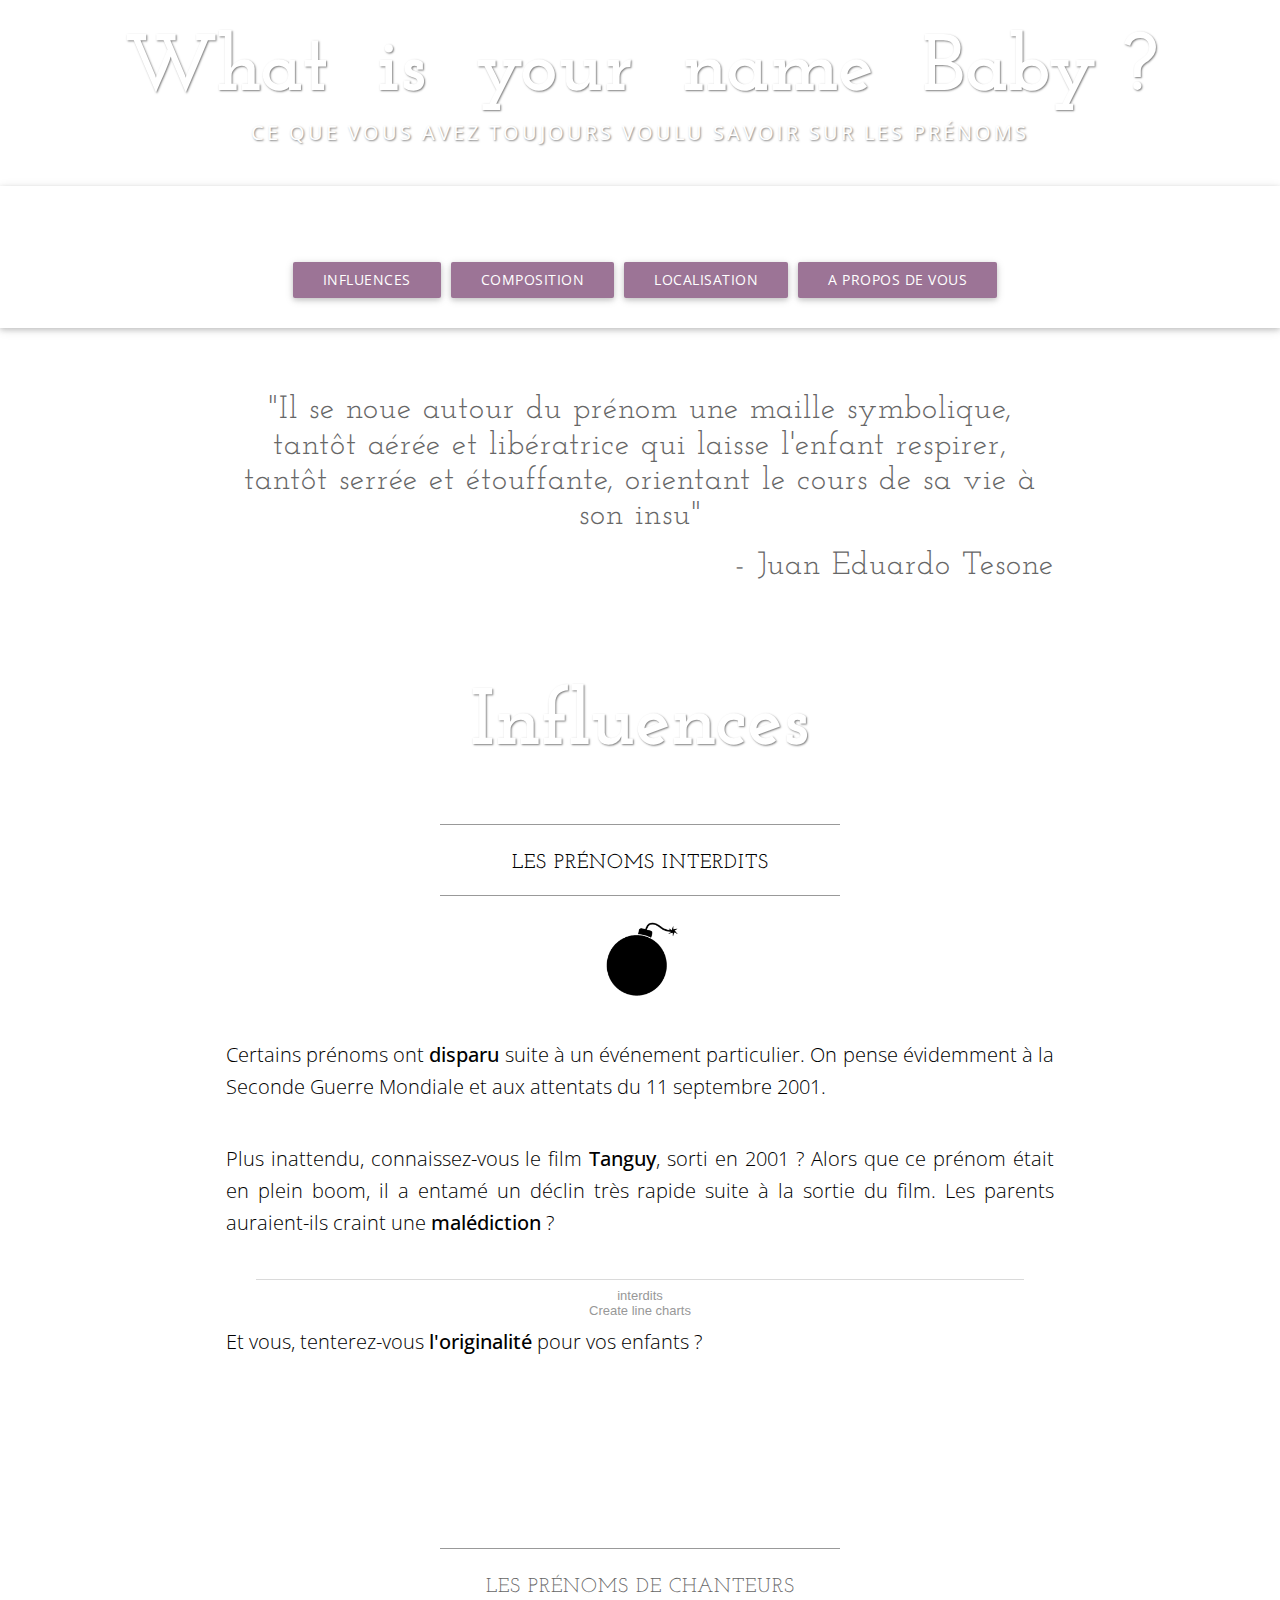
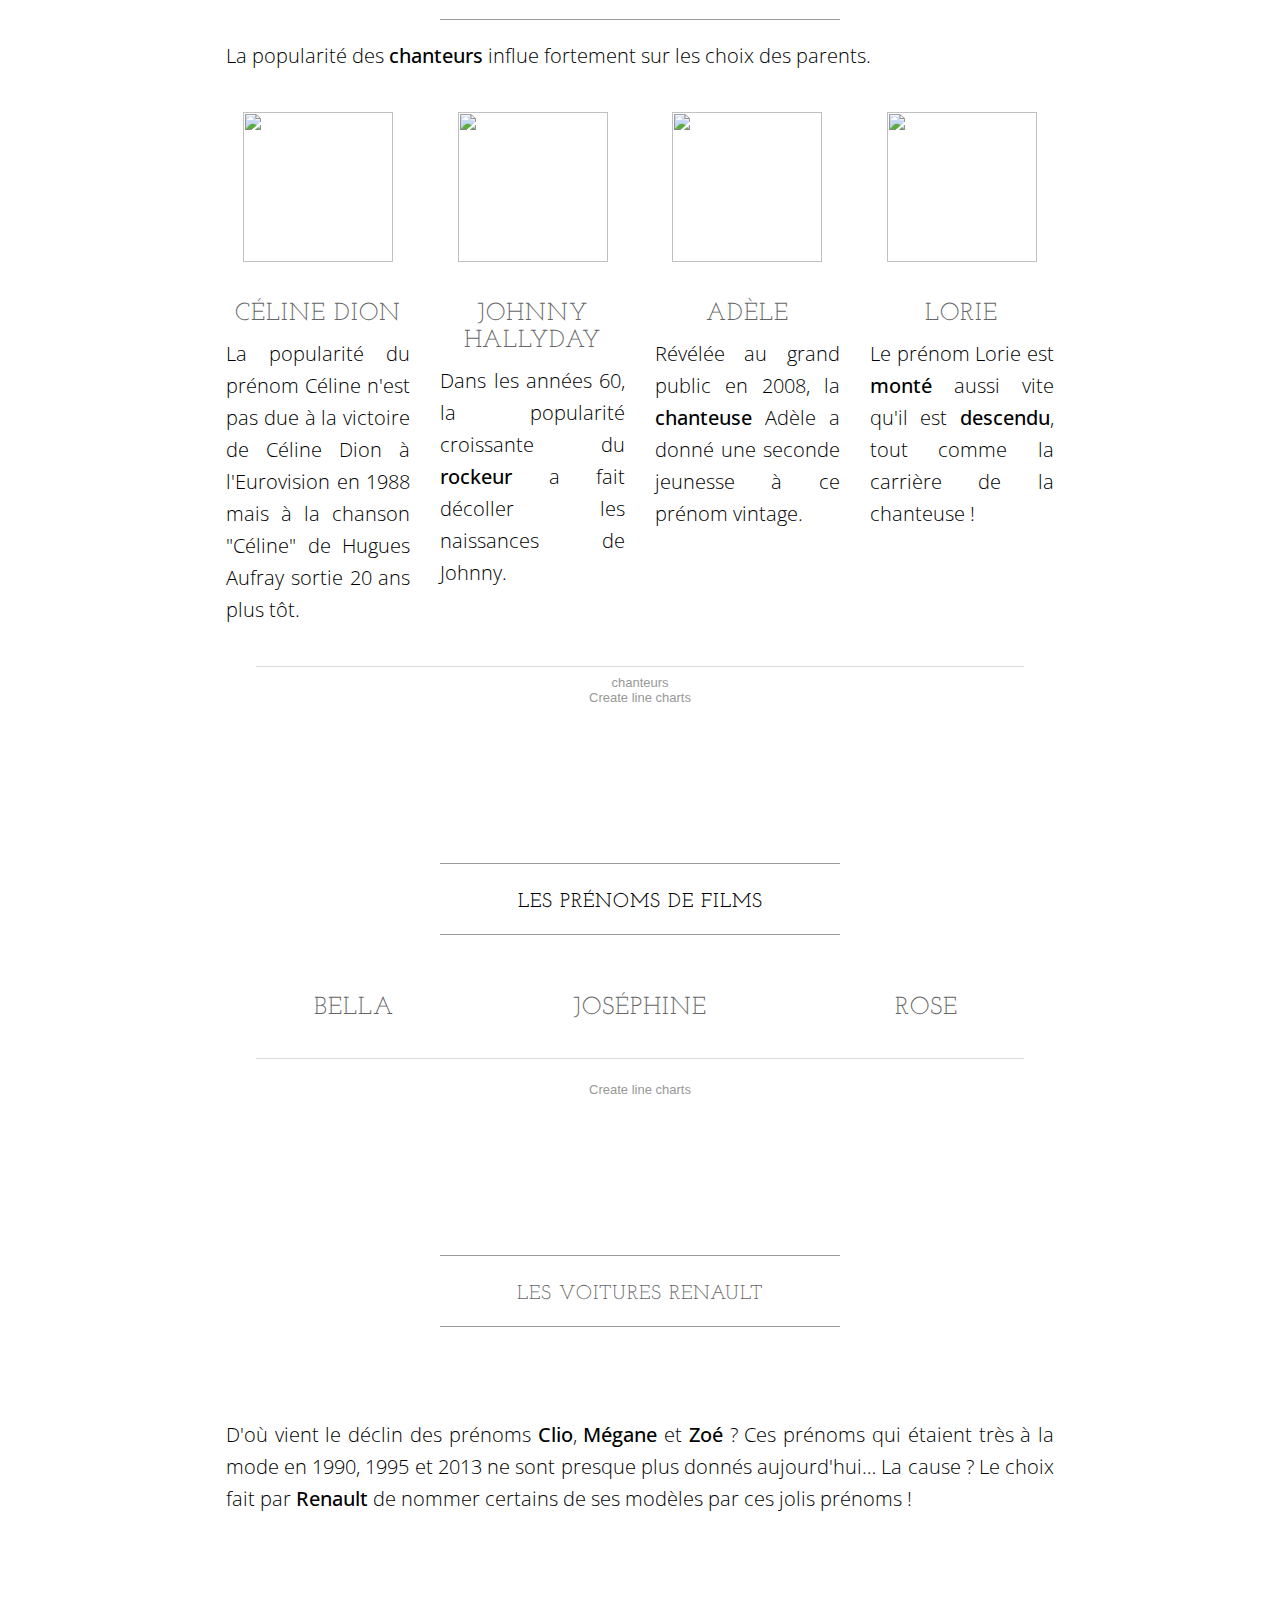
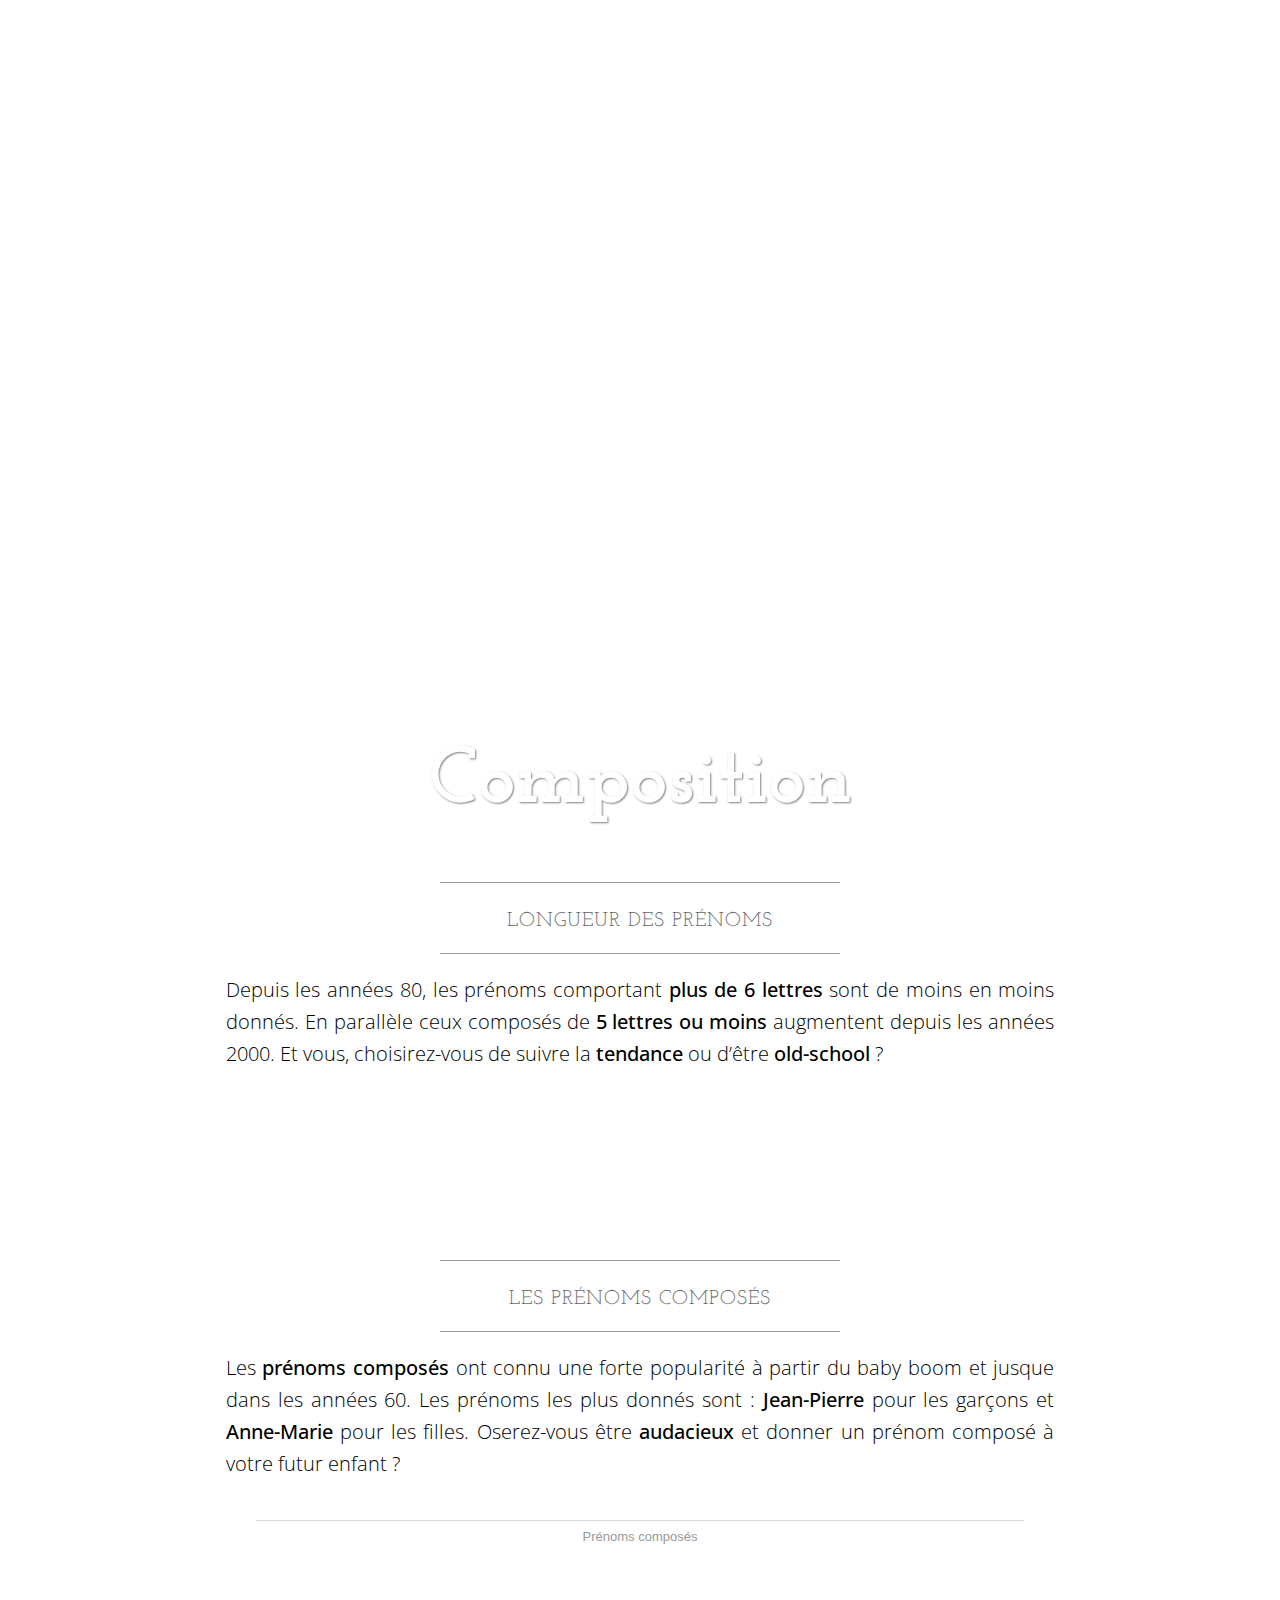
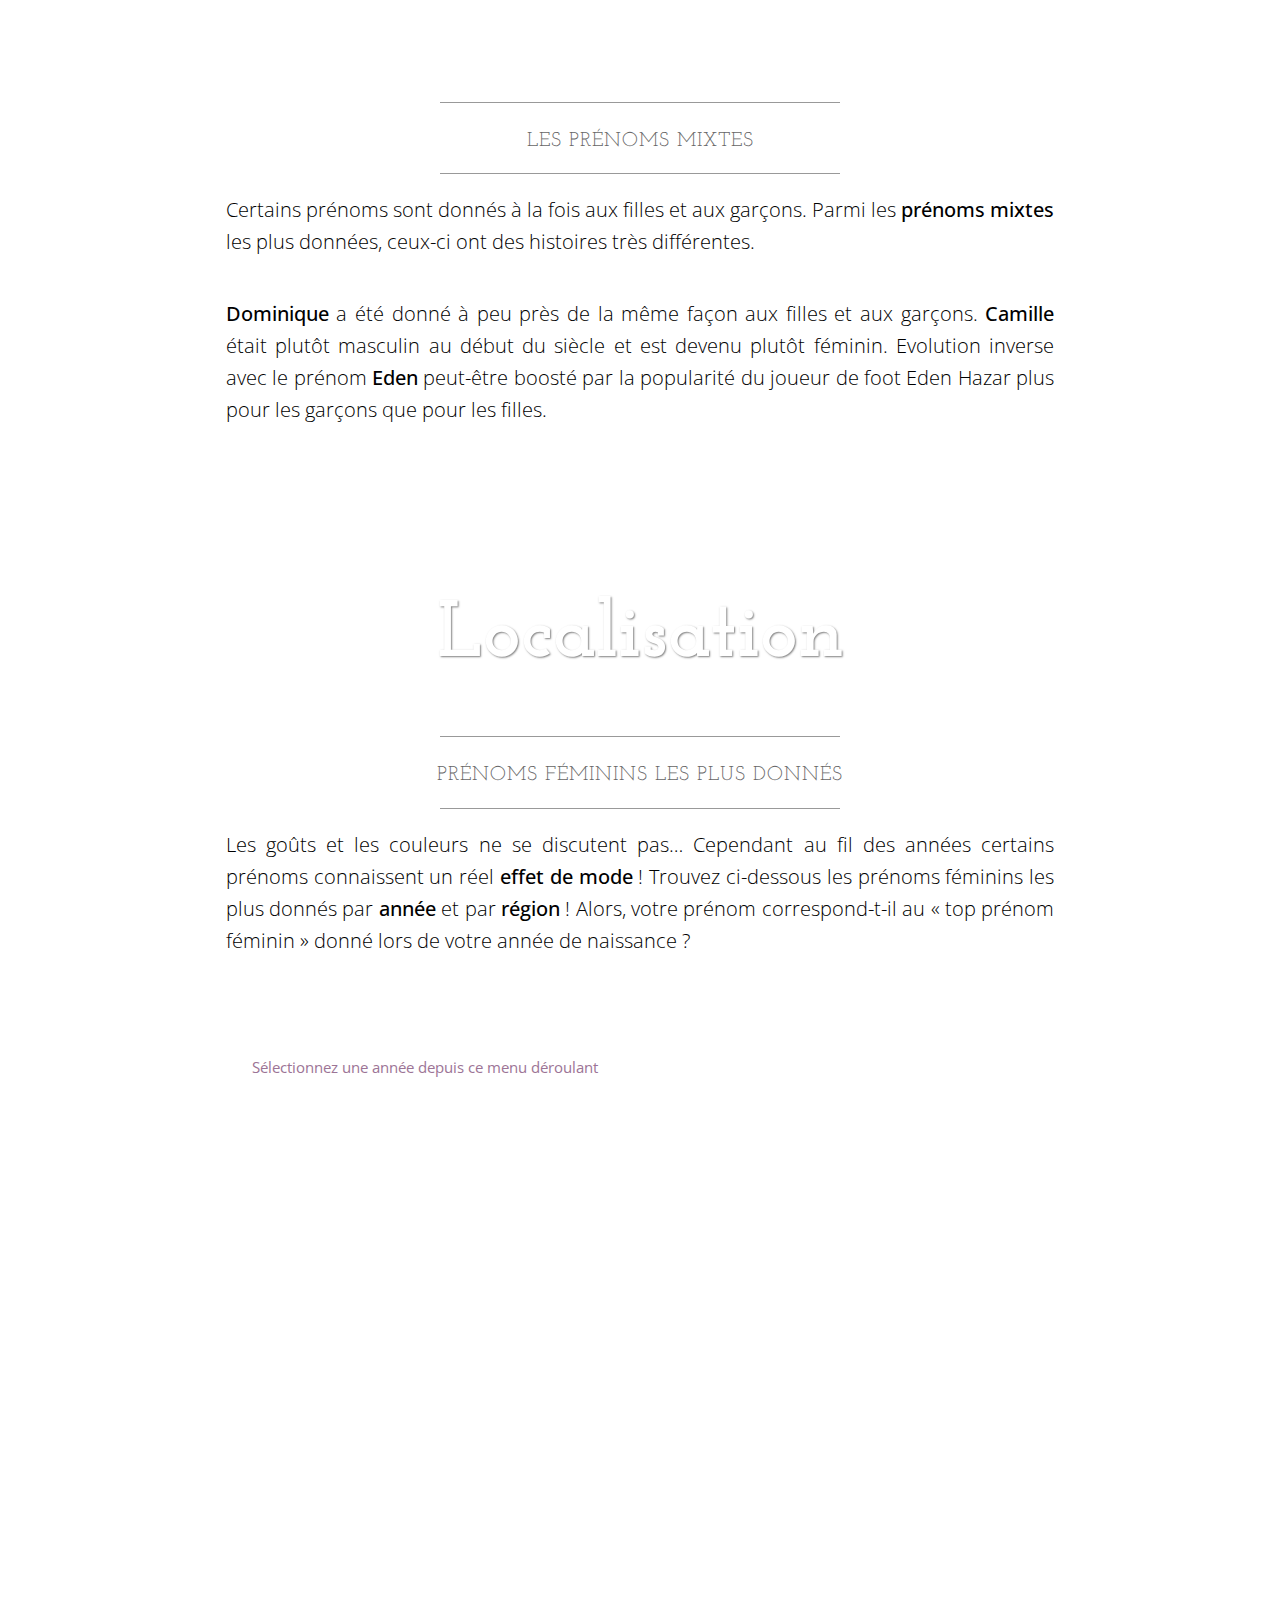
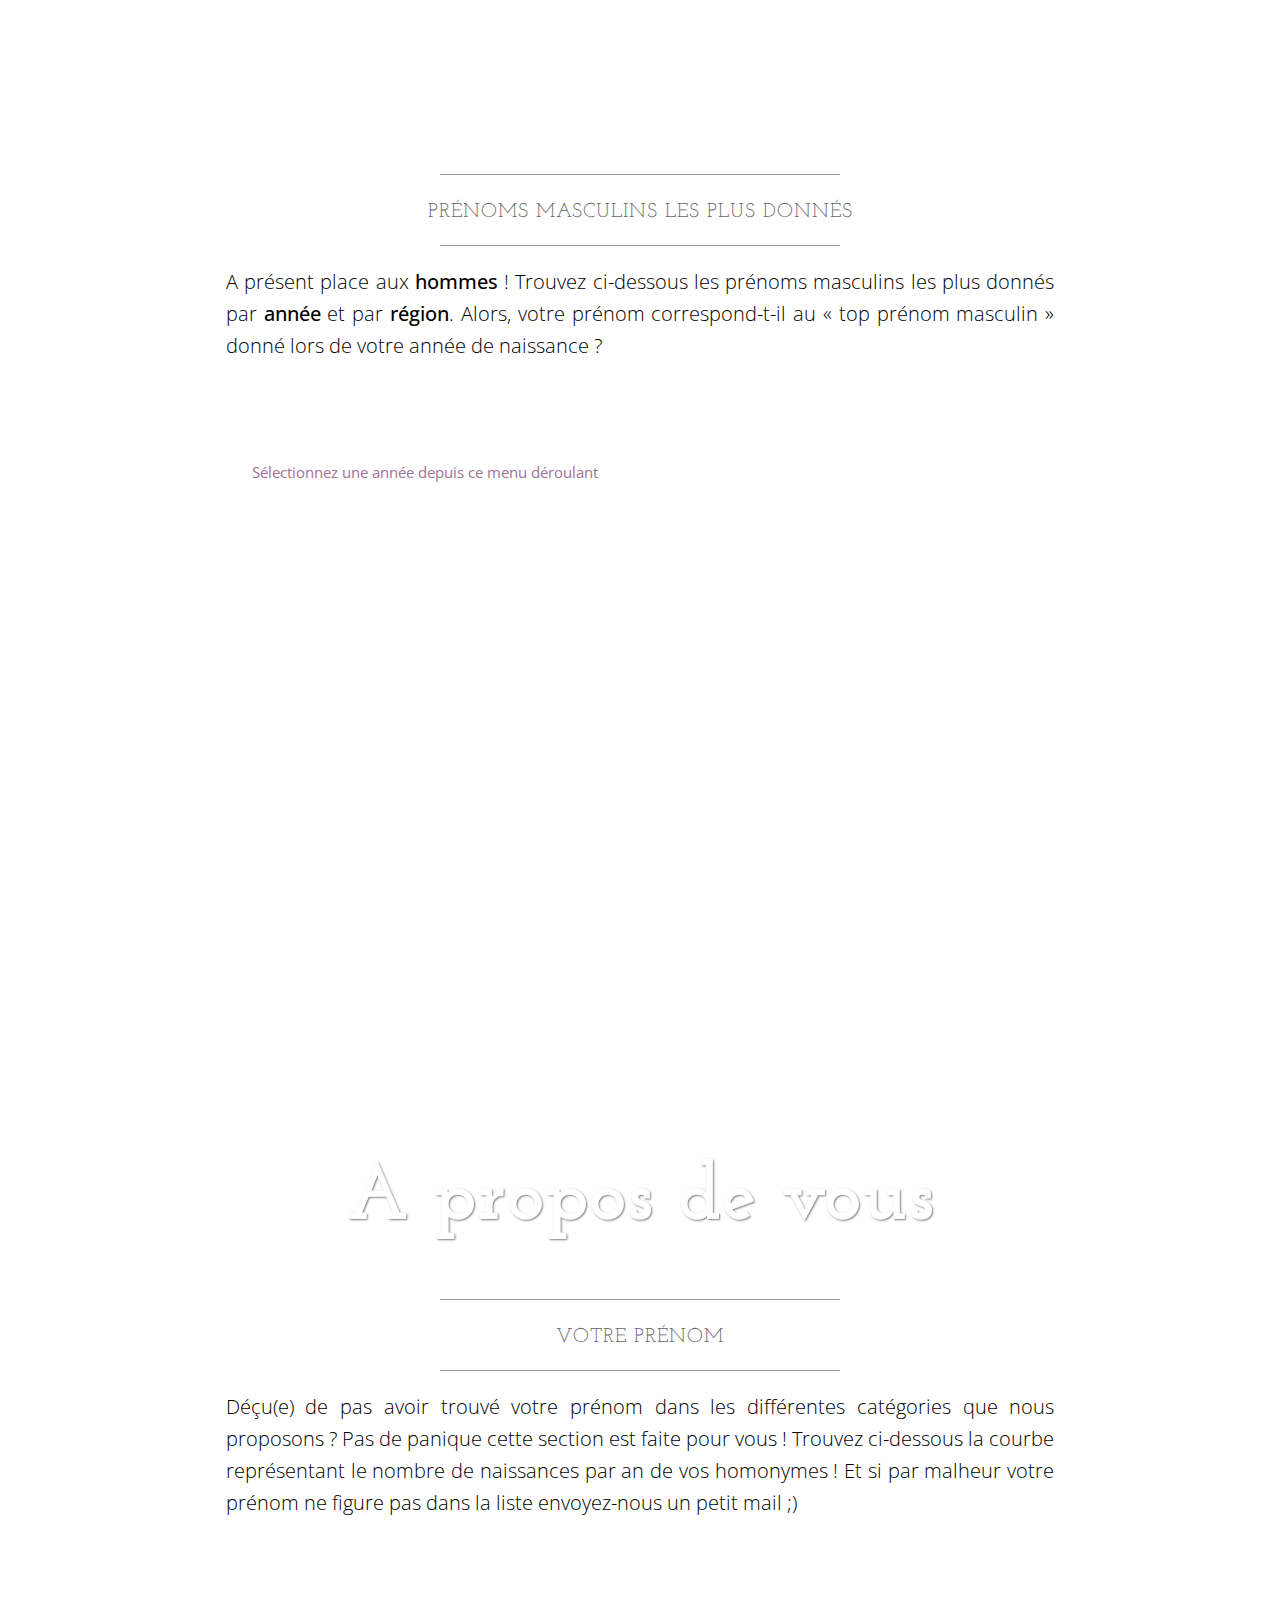
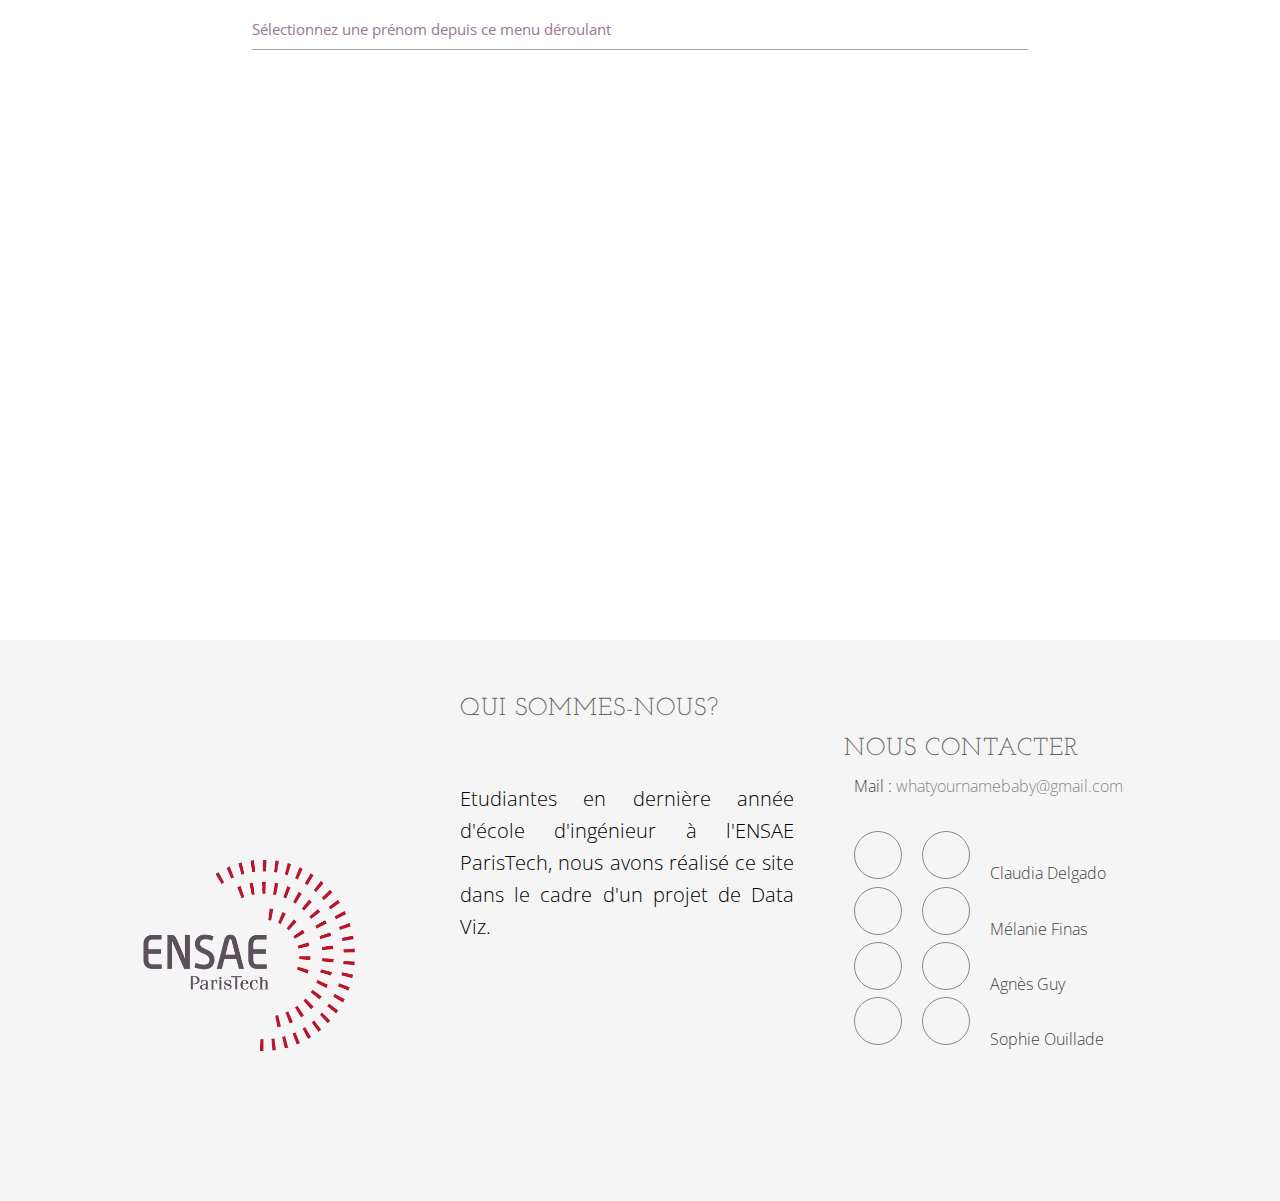
==== commit ba782763: "Update index.html" ====
--- a/index.html
+++ b/index.html
@@ -879,10 +879,10 @@
           <TR>
             <TD width=10%> </TD>
             <TD width=23%>
+		     <p>
+ 	    </p>
               <a href="http://www.ensae.fr/" style="margin-left: 0%"><img src="img/ensae.png" width="220px" height="200px" alt="" style="margin-left: 0%" /></a>
-            <p>
-     	    <br/>
- 	    </p>
+            
 		  </TD>
 	    <TD width=2%> </TD>
             <TD width=28%>
--- a/css/style.css
+++ b/css/style.css
@@ -1649,7 +1649,7 @@
 #footer {
     background: #f5f5f5;
     color: #434343;
-    padding: 6em 0em 4em;
+    padding: 2em 0em 2em;
 }
 
 #footer h2, #footer h3, #footer h4 {
@@ -1825,7 +1825,7 @@
 
 		table 
 tr {
-			border: solid 0px rgba(144, 144, 144, 0.25);
+			border: solid 0px #f5f5f5;
 			border-left: 0;
 			border-right: 0;
 		}
@@ -1847,11 +1847,11 @@
 		}
 
 		table thead {
-			border-bottom: solid 2px rgba(144, 144, 144, 0.25);
+			border-bottom: solid 0px #f5f5f5;
 		}
 
 		table tfoot {
-			border-top: solid 2px rgba(144, 144, 144, 0.25);
+			border-top: solid 0px #f5f5f5;
 		}
 
 		table.alt {
@@ -1859,17 +1859,17 @@
 		}
 
 			table.alt tbody tr td {
-				border: solid 0px rgba(144, 144, 144, 0.25);
+				border: solid 0px #f5f5f5;
 				border-left-width: 0;
 				border-top-width: 0;
 			}
 
 				table.alt tbody tr td:first-child {
-					border-left-width: 1px;
+					border-left-width: 0px;
 				}
 
 			table.alt tbody tr:first-child td {
-				border-top-width: 1px;
+				border-top-width: 0px;
 			}
 
 			table.alt thead {
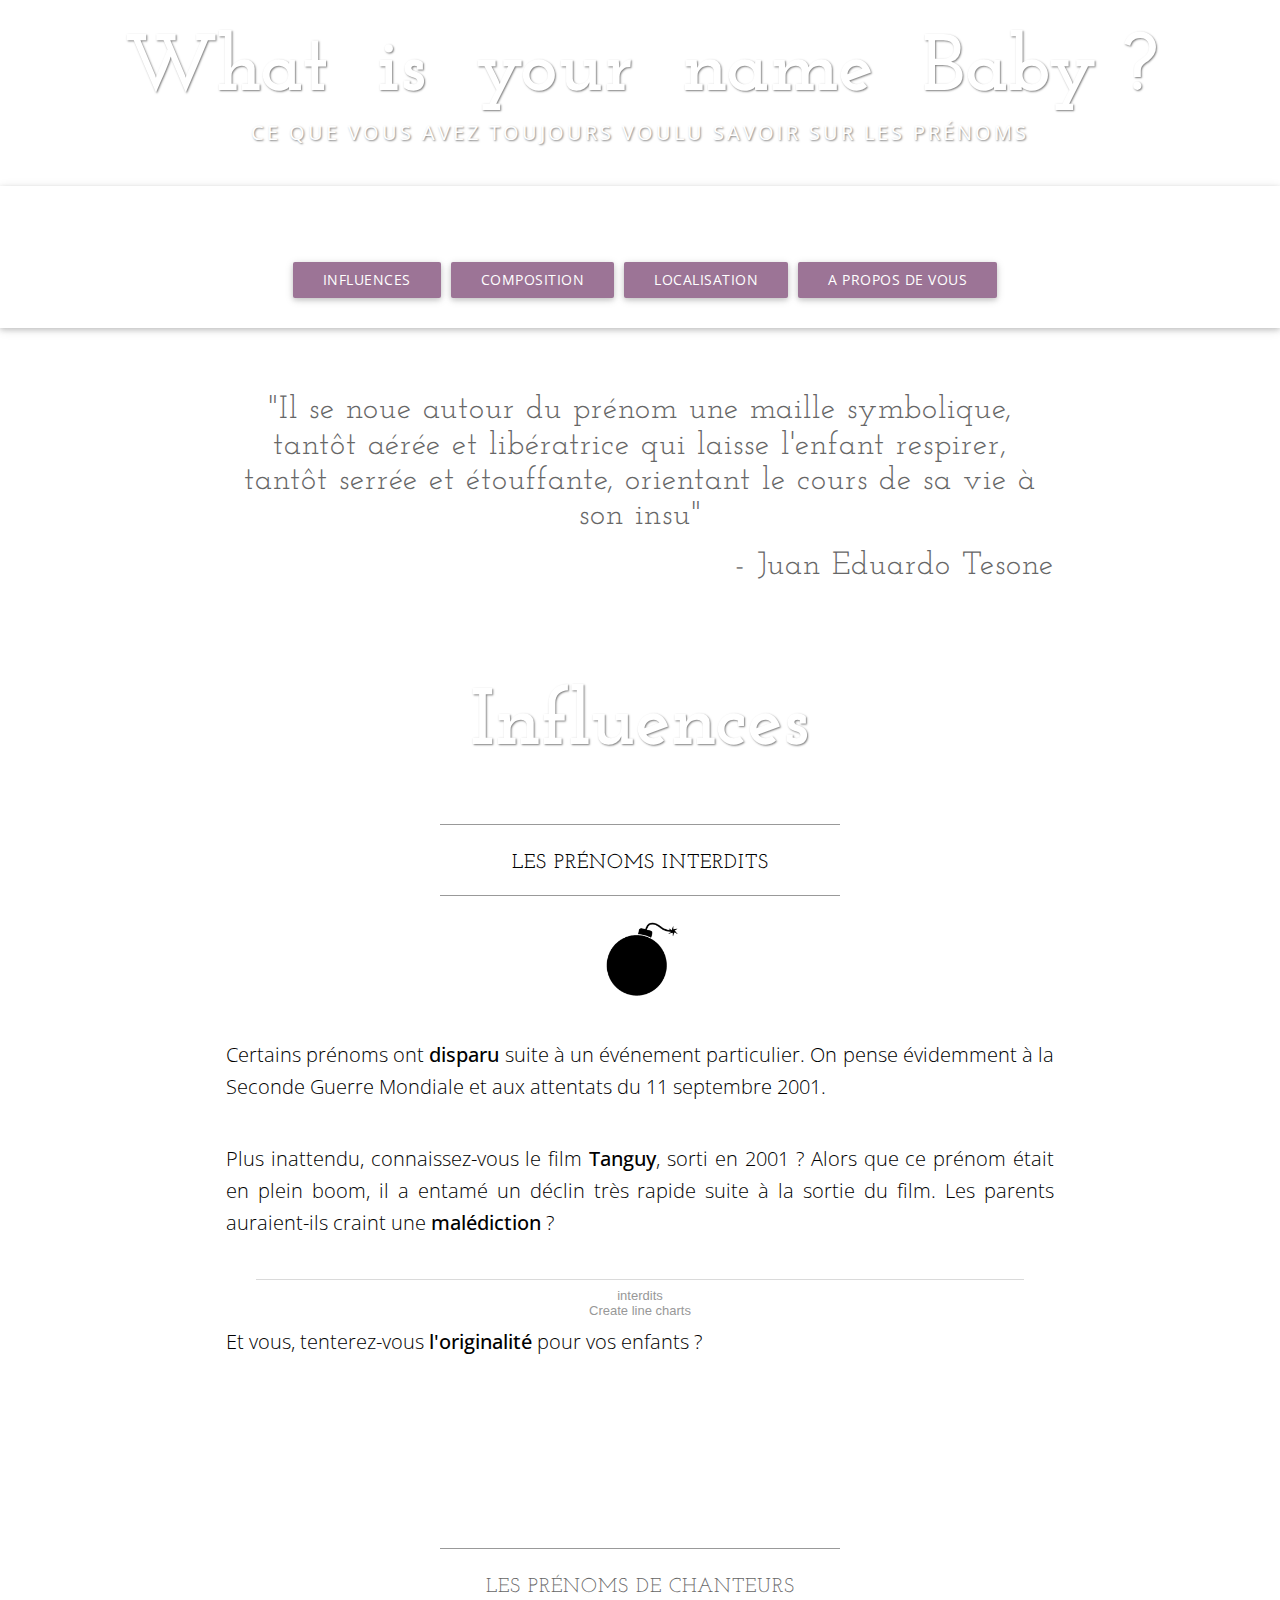
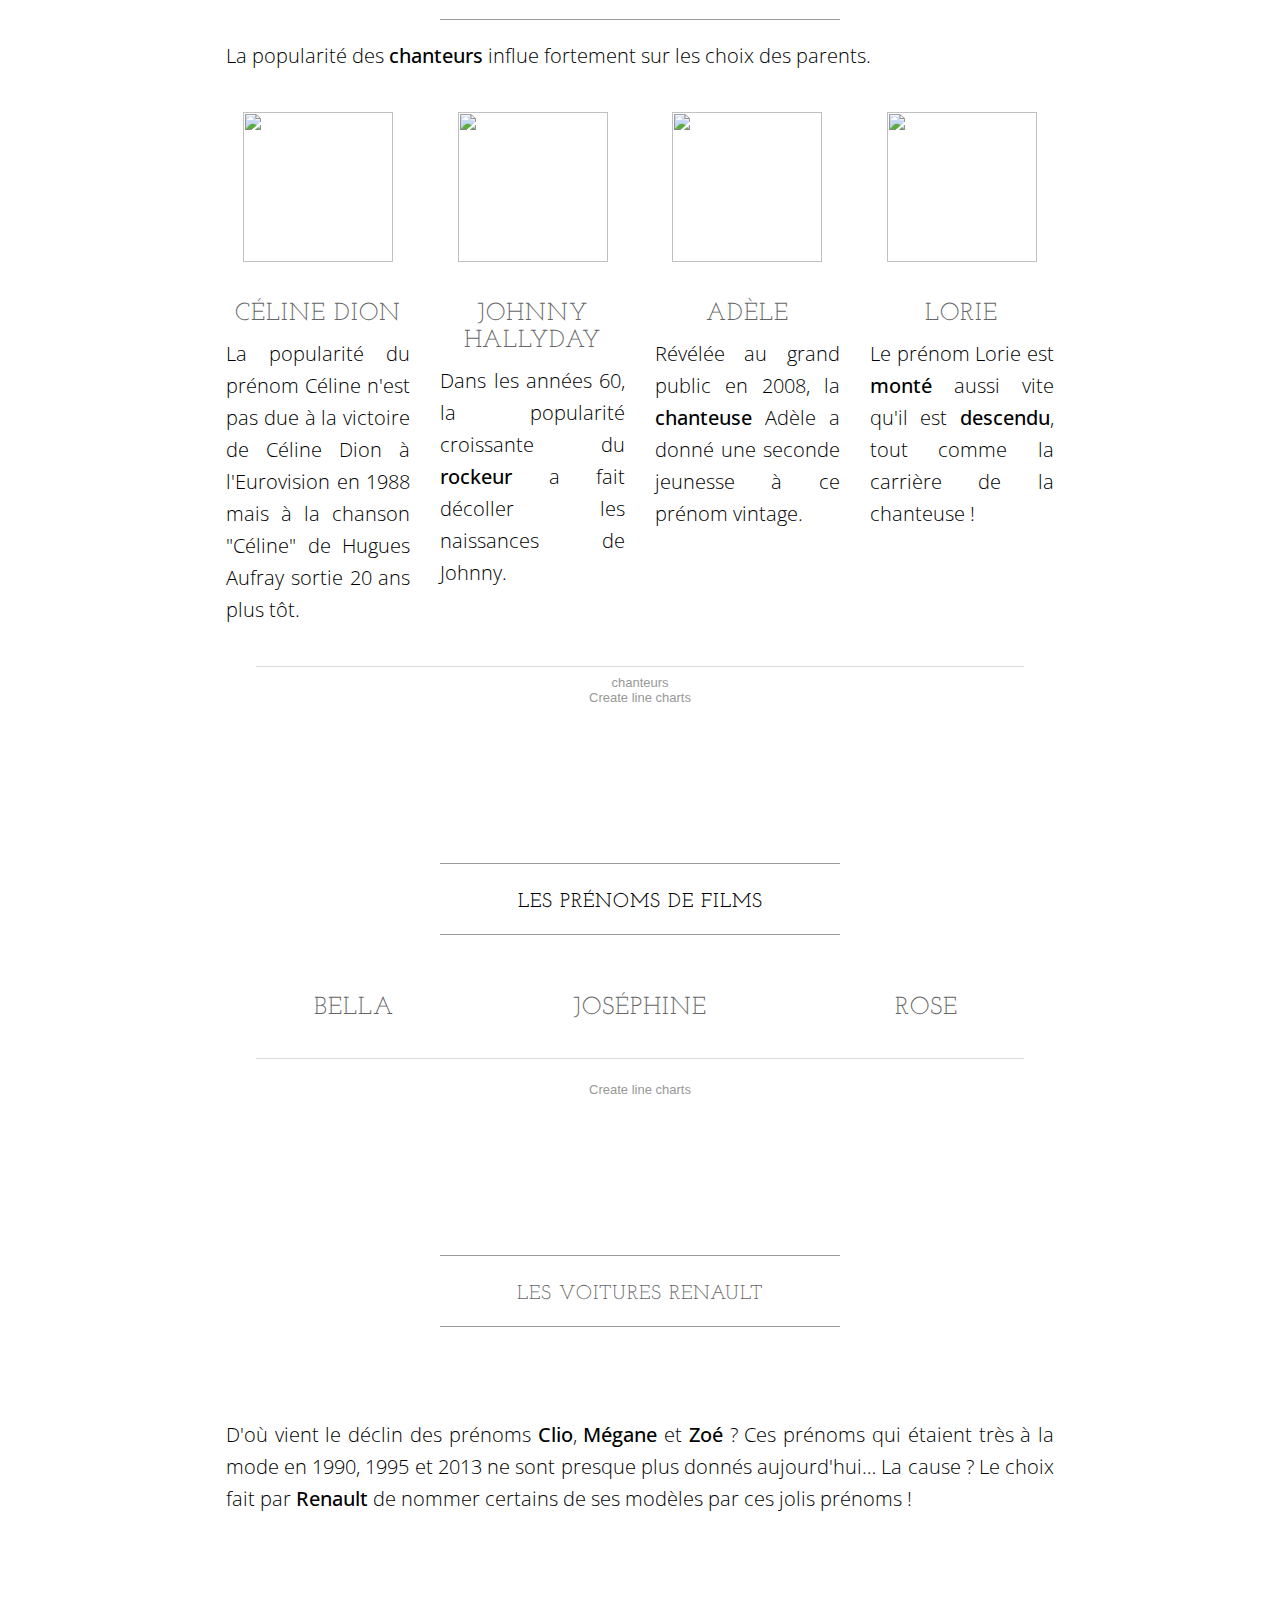
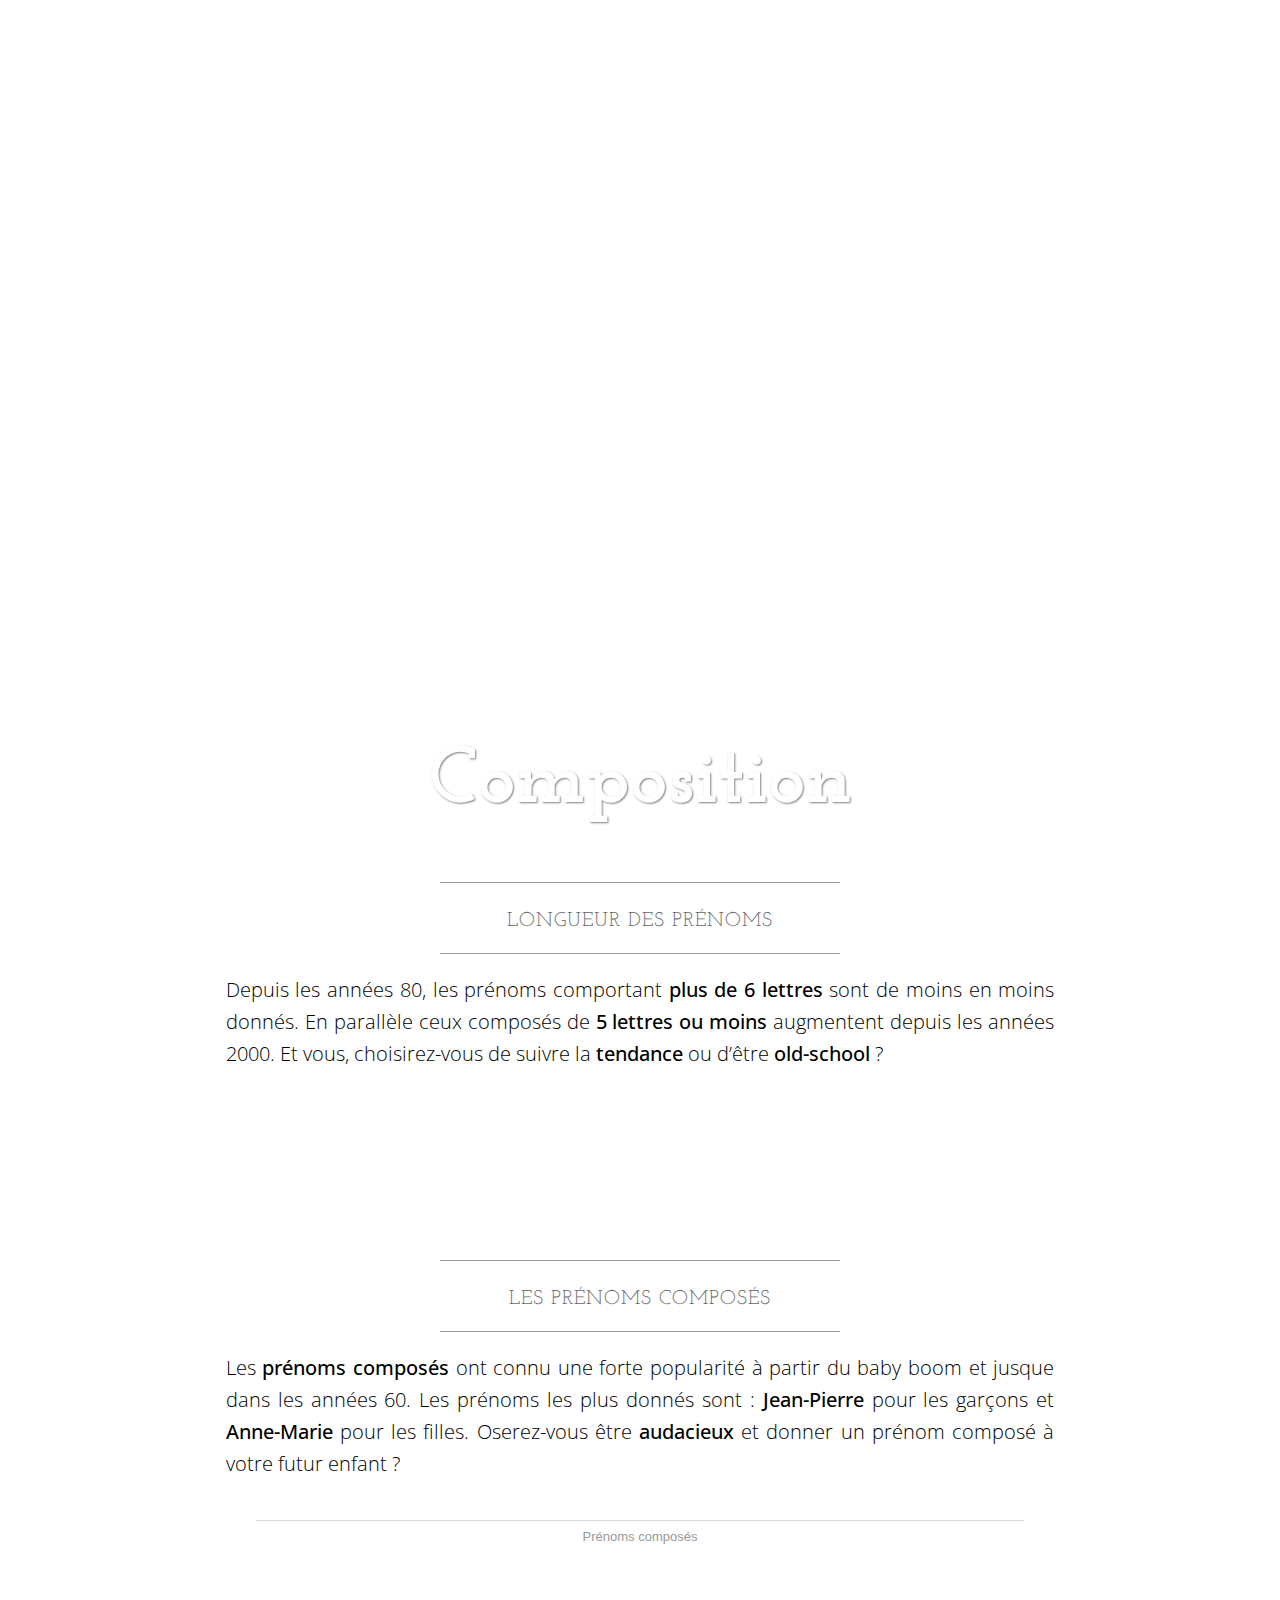
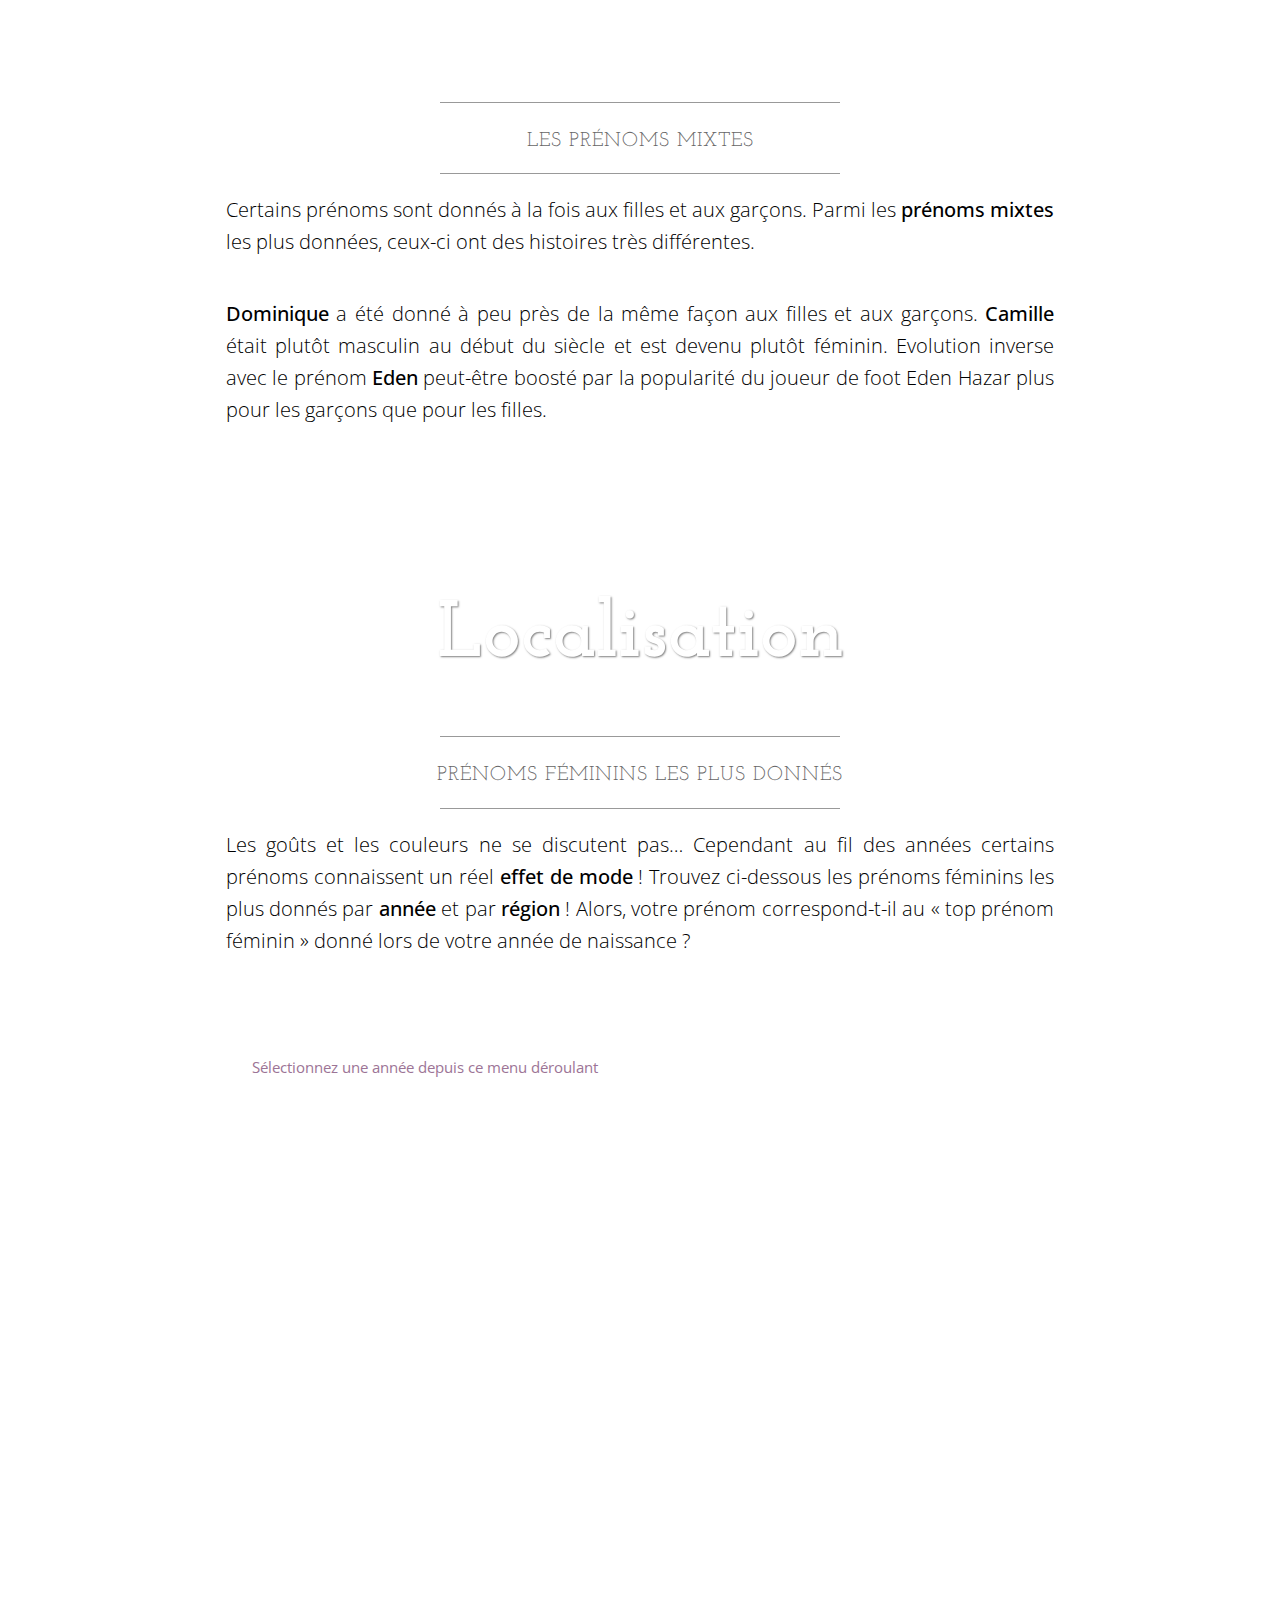
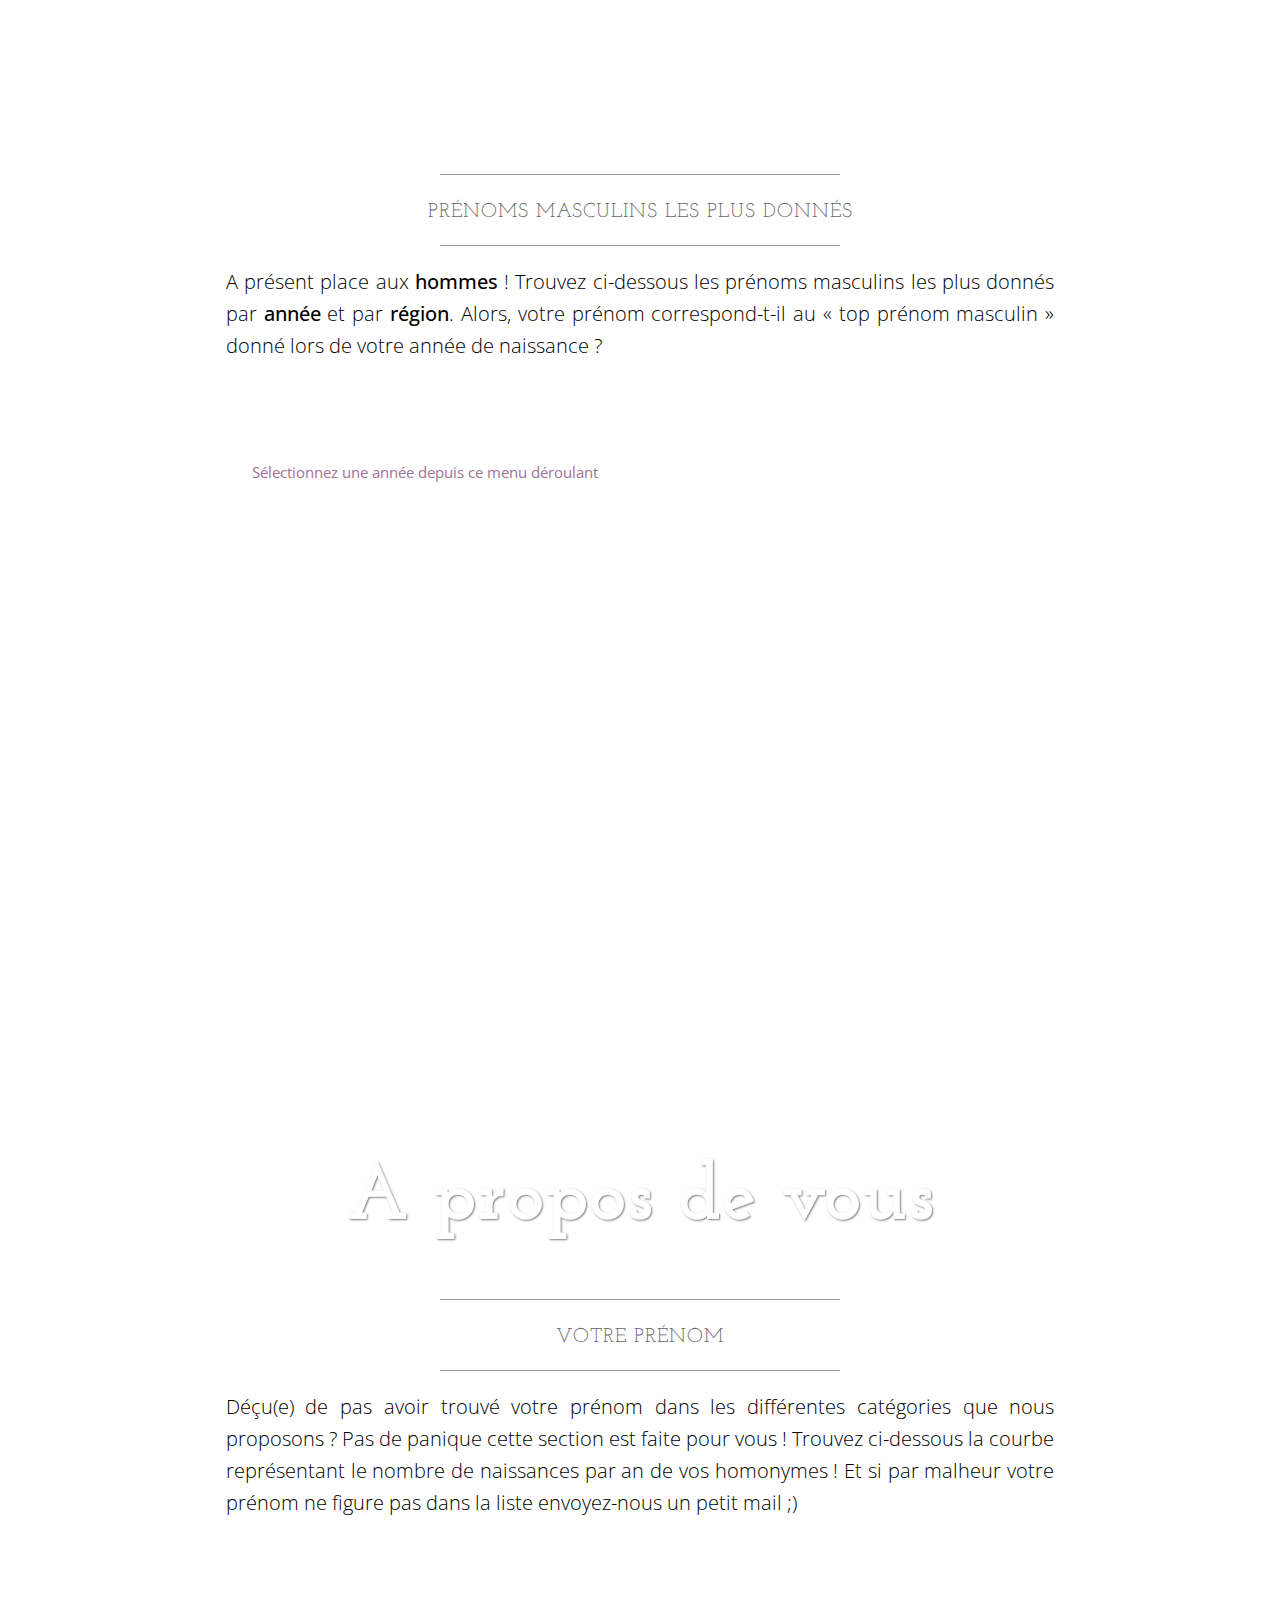
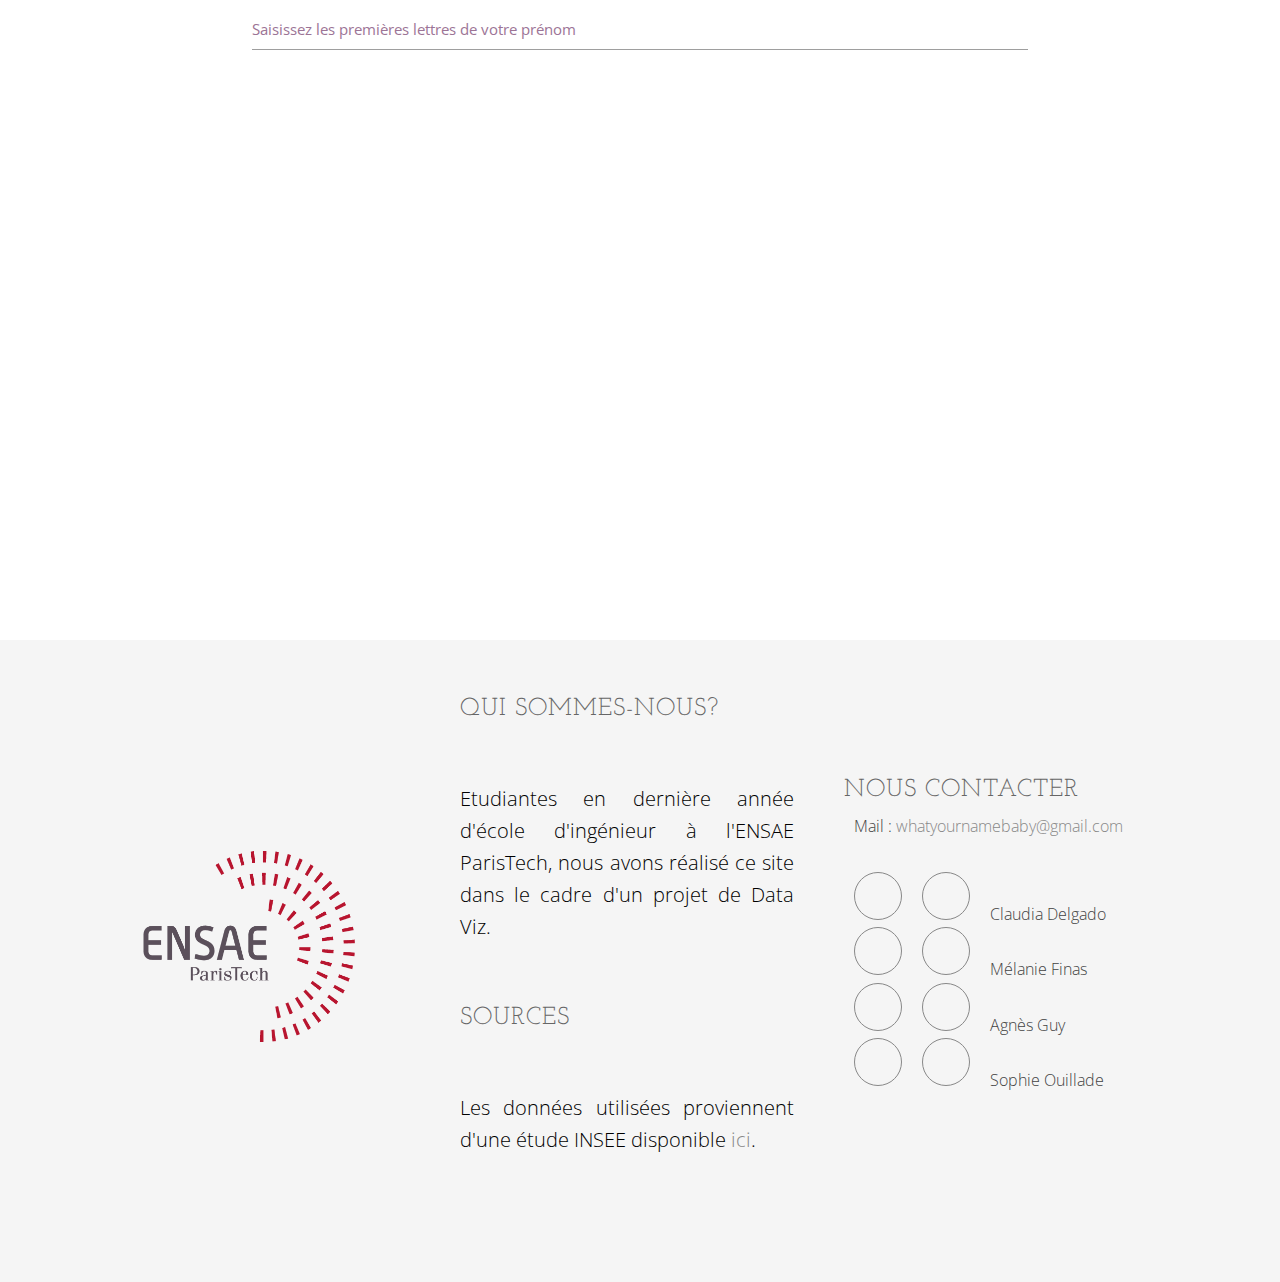
==== commit dd3df903: "saut de ligne  +  source" ====
--- a/index.html
+++ b/index.html
@@ -106,7 +106,6 @@
               <li><a href="#prenom">Prénoms interdits</a></li>
               <li><a href="#chanteurs">Chanteurs</a></li>
               <li><a href="#film">Films</a></li>
-              <!--<li><a href="#sport">Sportifs</a></li>-->
               <li><a href="#renault">Voitures Renault</a></li>
             </ul>
           </li>
@@ -166,18 +165,7 @@
           <h4 class="brand-name">
             - Juan Eduardo Tesone
           </h4>
-          <!-- 
-          <h4 class="brand-name"> 
-            "De tous les mots qui, durant votre vie entière, vont être prononcés à votre sujet et qui vont être lancés vers vous comme un appel ou une prière, un reproche ou un défi, un soufflet ou une caresse, aucun ne reviendra plus souvent sur les lèvres que votre prénom." (Pierre Le Rouzic) 
-          </h4>
-           Signature
-            <hr class="tagline-divider">
-            <h4>
-                <small>By
-                    <strong>Start Bootstrap</strong>
-                </small>
-            </h4>
-          -->
+          
         </div>
       </div>
     </div>
@@ -301,9 +289,7 @@
             <h5 style="text-align:center"><br/>Rose</h5>
             <img class="imagecenter" src="img/film_rose.jpg" height="300px" alt="" /><br/>
           </div>
-	  <br/>
-	   <p>
-           </p>
+	   <p>   <br/>     </p>
 	  <div class="col-lg-12" align="center">
          <script id="infogram_0_films-09634632827" title="" src="//e.infogr.am/js/dist/embed.js?Ci1" type="text/javascript"></script><div style="padding:8px 0;font-family:Arial!important;font-size:13px!important;line-height:15px!important;text-align:center;border-top:1px solid #dadada;margin:0 30px"><br><a href="https://infogr.am/create/line-chart?utm_source=embed_bottom&utm_medium=seo&utm_campaign=line_chart" style="color:#989898!important;text-decoration:none!important;" target="_blank" rel="nofollow">Create line charts</a></div>
 	 <hr class="visible-xs">
@@ -314,31 +300,6 @@
 </section>
 
 
-    <!-- SECTION 1.4 : PRENOMS DE SPORTIFS 
-    <section id="sport">
-
-      <div class="row">
-        <div class="box">
-          <div class="col-lg-12">
-            <hr>
-            <h2 class="intro-text text-center"><strong>Les prénoms de sportifs</strong></h2>
-            <hr>
-
-            <div class="infogram-embed" data-id="sportifs-84597183" data-type="interactive" data-title="sportifs"></div>
-            <script>
-              !function (e, t, s, i) { var n = "InfogramEmbeds", o = e.getElementsByTagName("script"), d = o[0], r = /^http:/.test(e.location) ? "http:" : "https:"; if (/^\/{2}/.test(i) && (i = r + i), window[n] && window[n].initialized) window[n].process && window[n].process(); else if (!e.getElementById(s)) { var a = e.createElement("script"); a.async = 1, a.id = s, a.src = i, d.parentNode.insertBefore(a, d) } }(document, 0, "infogram-async", "//e.infogr.am/js/dist/embed-loader-min.js");
-            </script>
-            <div style="padding:8px 0;font-family:Arial!important;font-size:13px!important;line-height:15px!important;text-align:center;border-top:1px solid #dadada;margin:0 30px"><a href="https://infogr.am/sportifs-84597183" style="color:#989898!important;text-decoration:none!important;"
-                target="_blank" rel="nofollow">sportifs</a><br><a href="https://infogr.am/create/line-chart?utm_source=embed_bottom&utm_medium=seo&utm_campaign=line_chart"
-                style="color:#989898!important;text-decoration:none!important;" target="_blank" rel="nofollow">Create line charts</a></div>
-
-          </div>
-        </div>
-      </div>
-      
-
-
-    </section>      -->
     <!-- SECTION 1.5 : VOITURES RENAULT -->
     <section id="renault">
       <div class="row">
@@ -828,7 +789,7 @@
 									<div class="input-field col s12">
 										<input type="text" id="autocomplete-input" class="autocomplete">
 										</input>
-										<label for="autocomplete-input"> Sélectionnez une prénom depuis ce menu déroulant </label>
+										<label for="autocomplete-input"> Saisissez les premières lettres de votre prénom </label>
 	
 									</div>
 									
@@ -879,8 +840,6 @@
           <TR>
             <TD width=10%> </TD>
             <TD width=23%>
-		     <p>
- 	    </p>
               <a href="http://www.ensae.fr/" style="margin-left: 0%"><img src="img/ensae.png" width="220px" height="200px" alt="" style="margin-left: 0%" /></a>
             
 		  </TD>
@@ -891,10 +850,11 @@
               <p> Etudiantes en dernière année d'école d'ingénieur à l'ENSAE ParisTech, nous avons réalisé ce site dans le cadre
                 d'un projet de Data Viz.
               </p>    
-		   <p>
-            <br/>
- 	    </p>
-
+		
+	      <h5> Sources </h5>
+
+              <p> Les données utilisées proviennent d'une étude INSEE disponible <a href="https://www.insee.fr/fr/statistiques/2540004">ici</a>.
+              </p>    
             </TD>
             <TD width=2%>
             </TD>
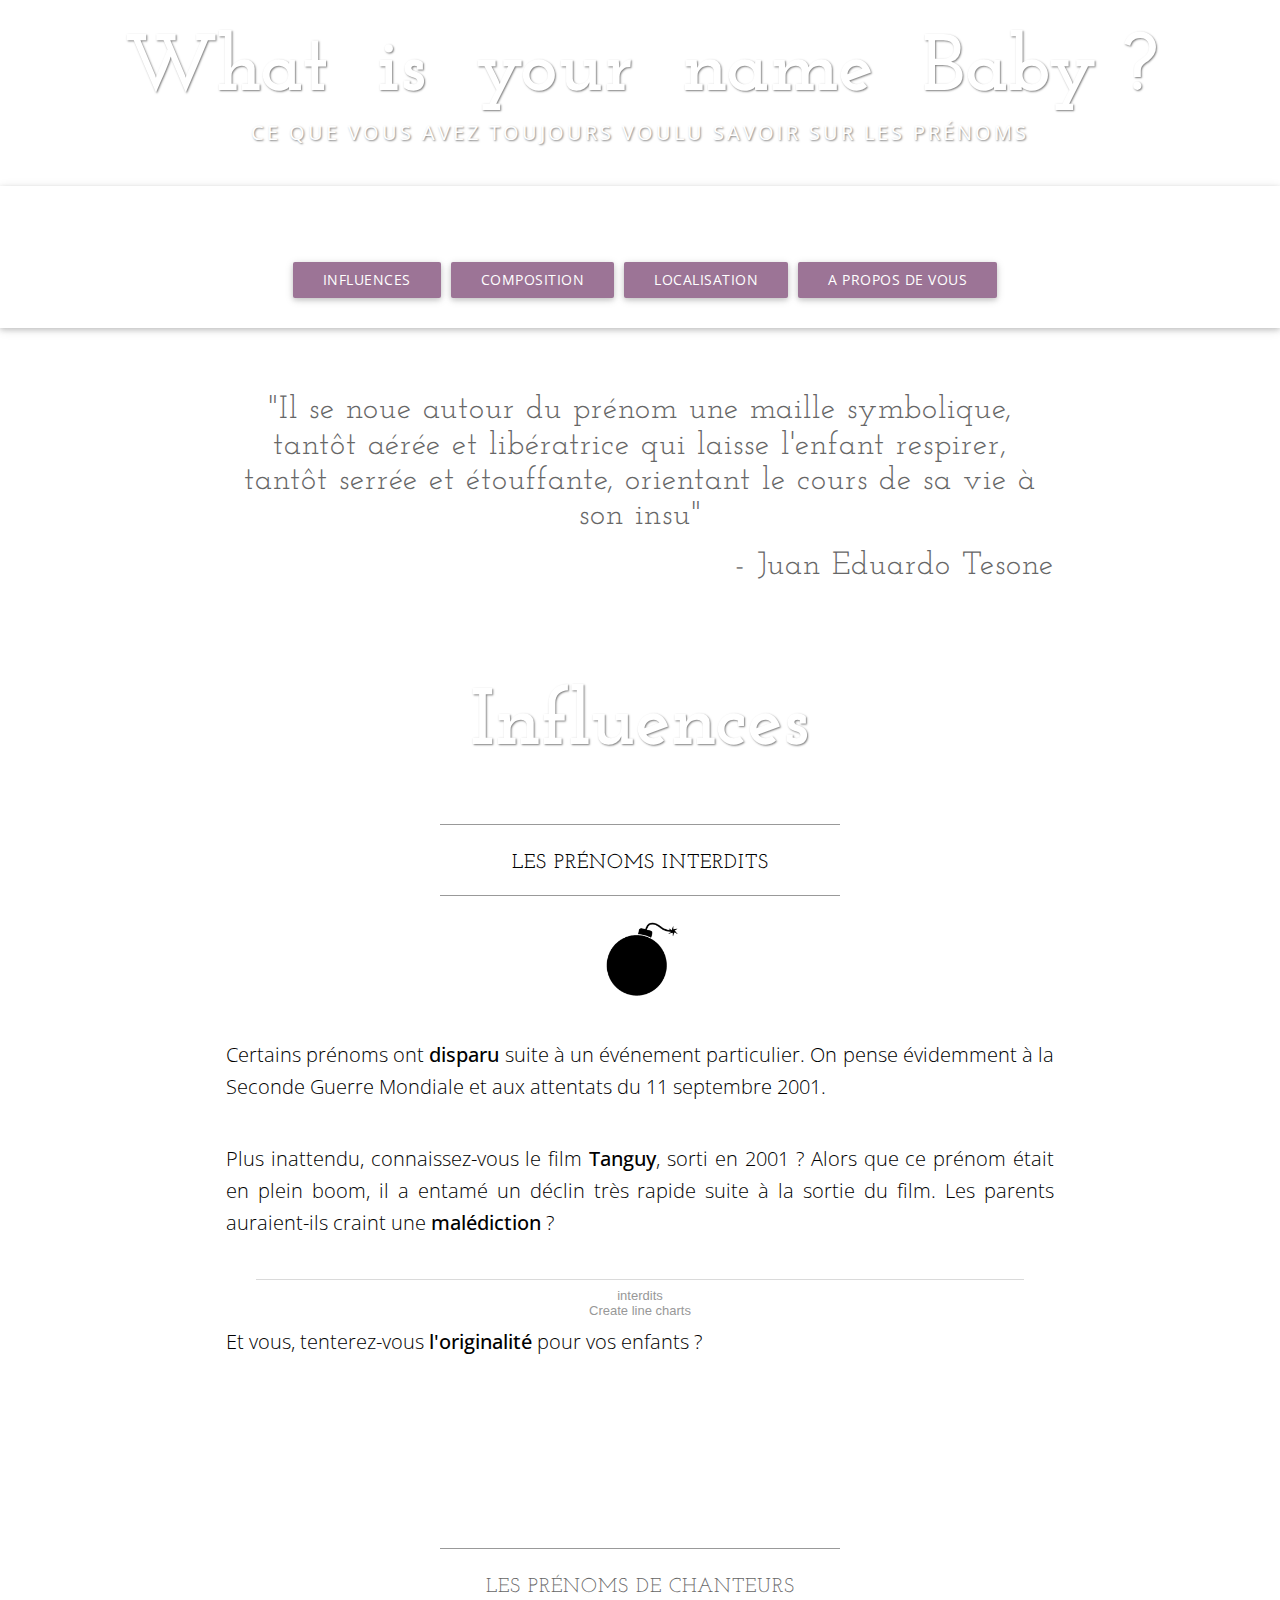
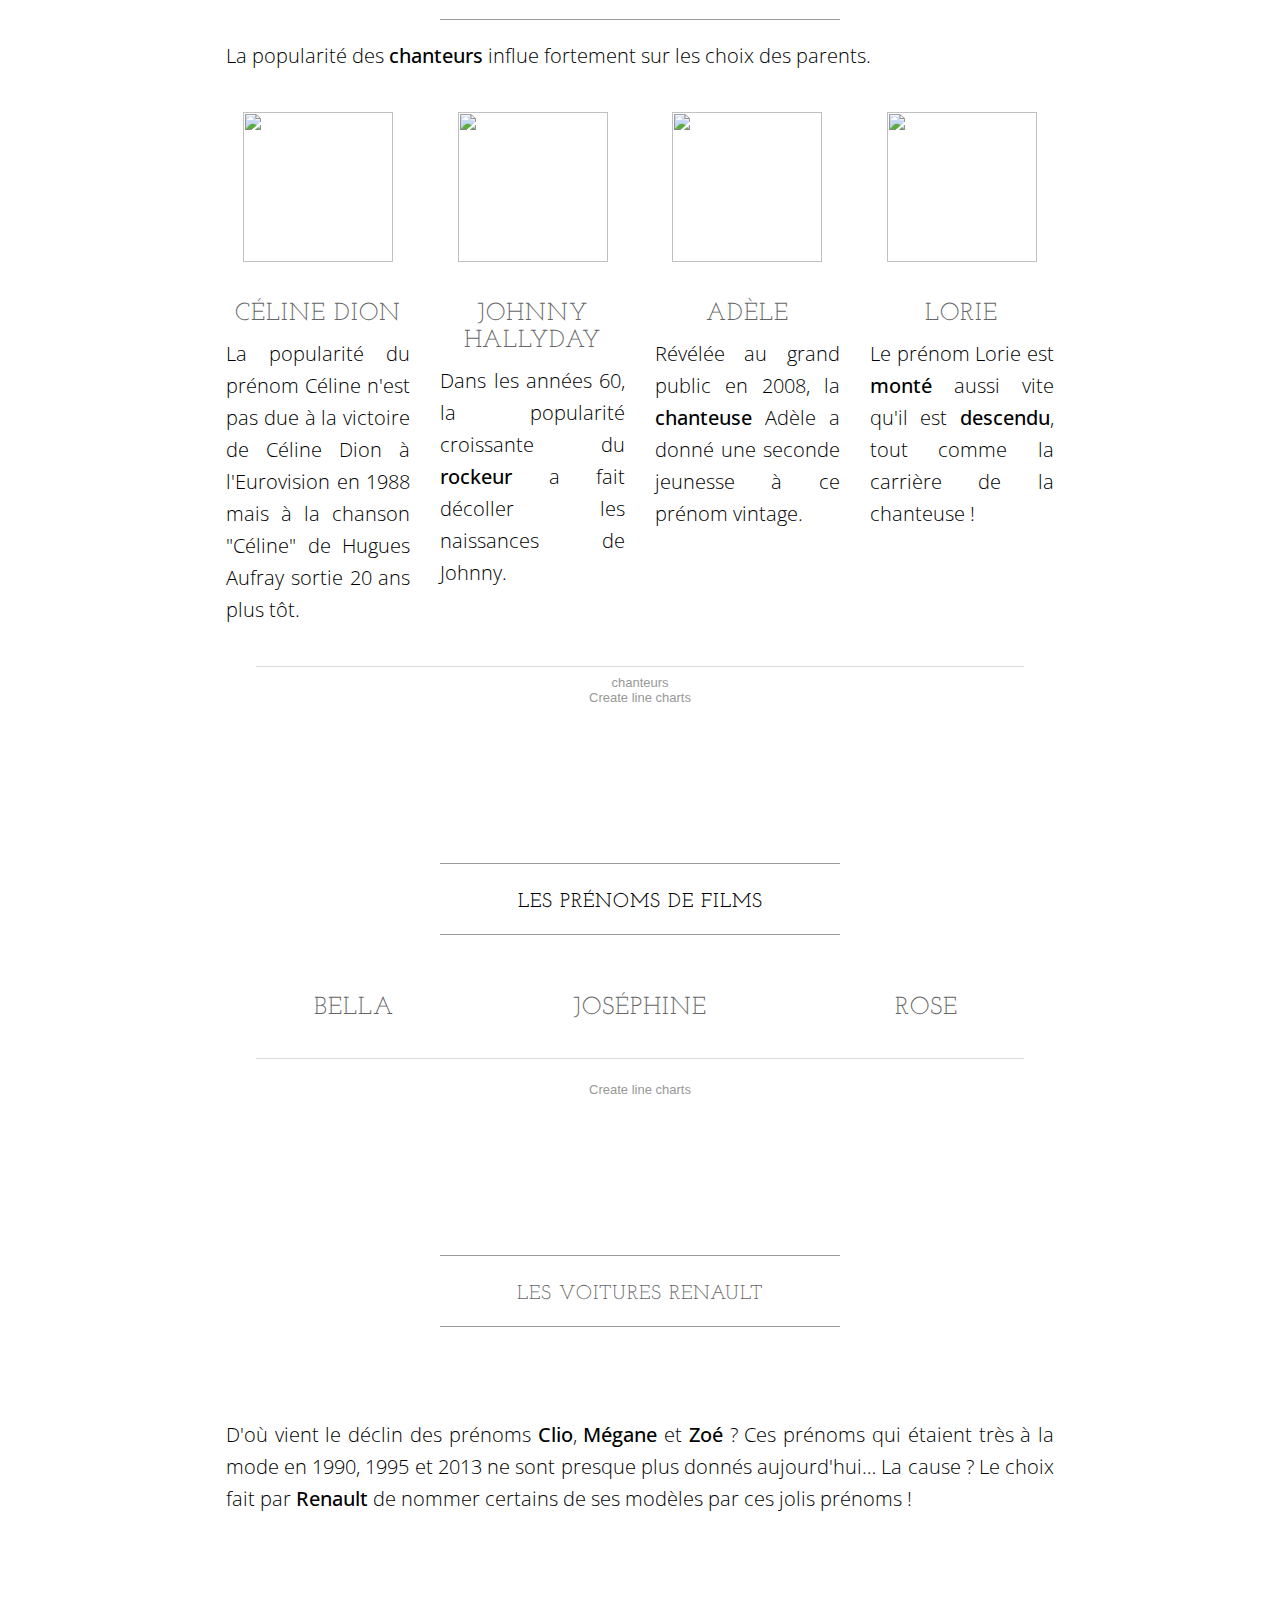
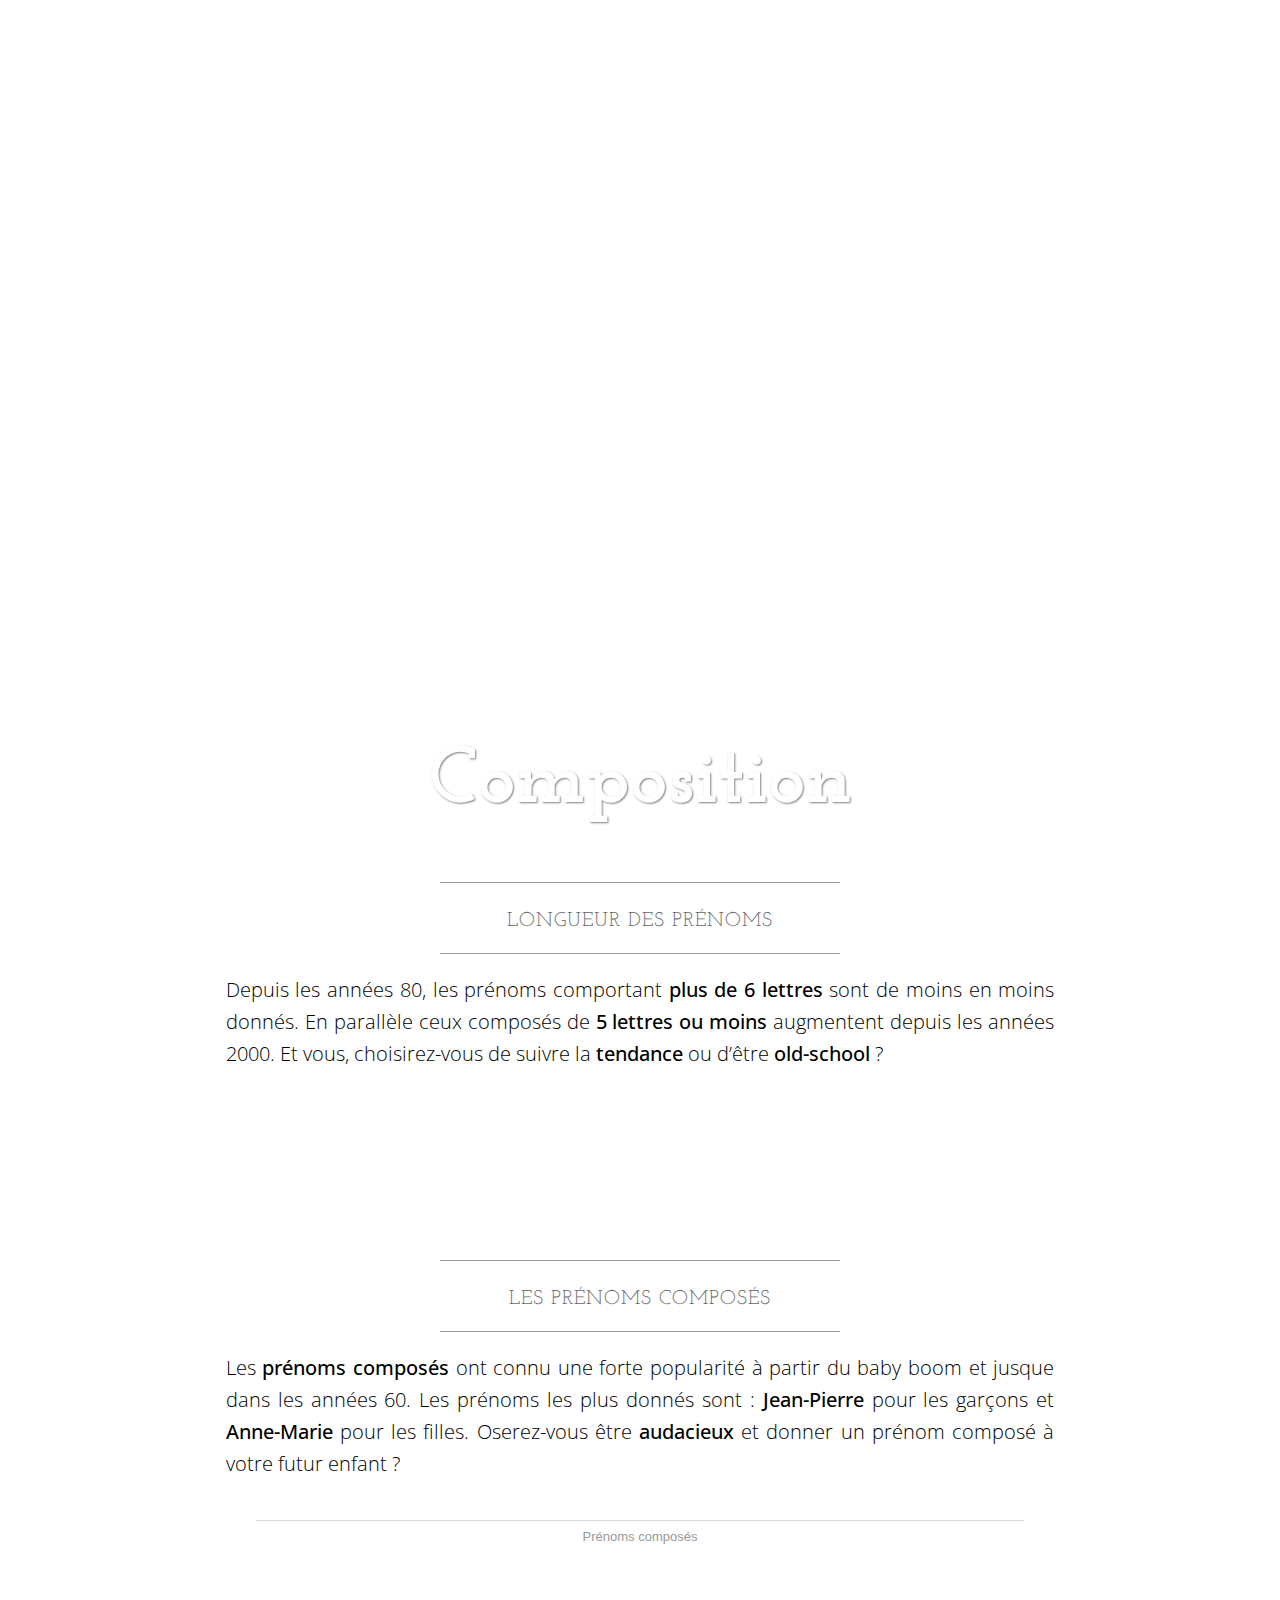
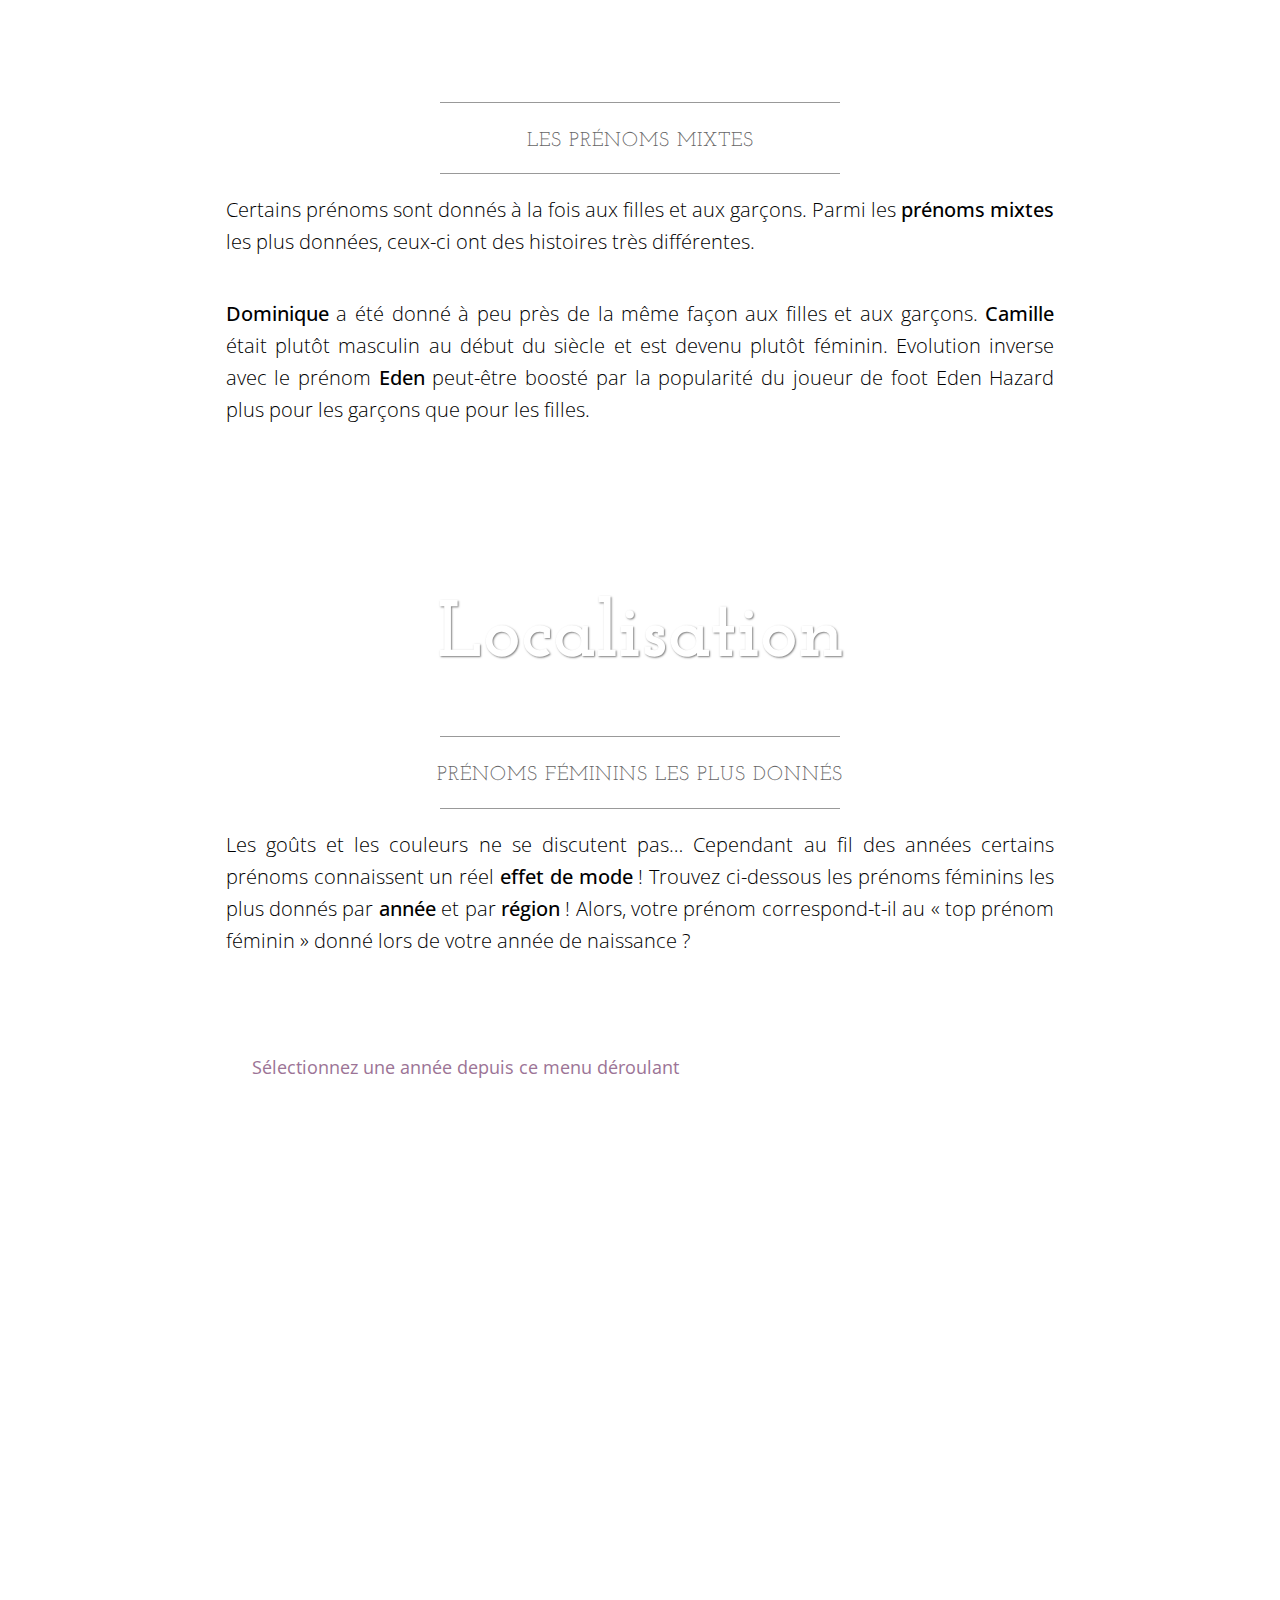
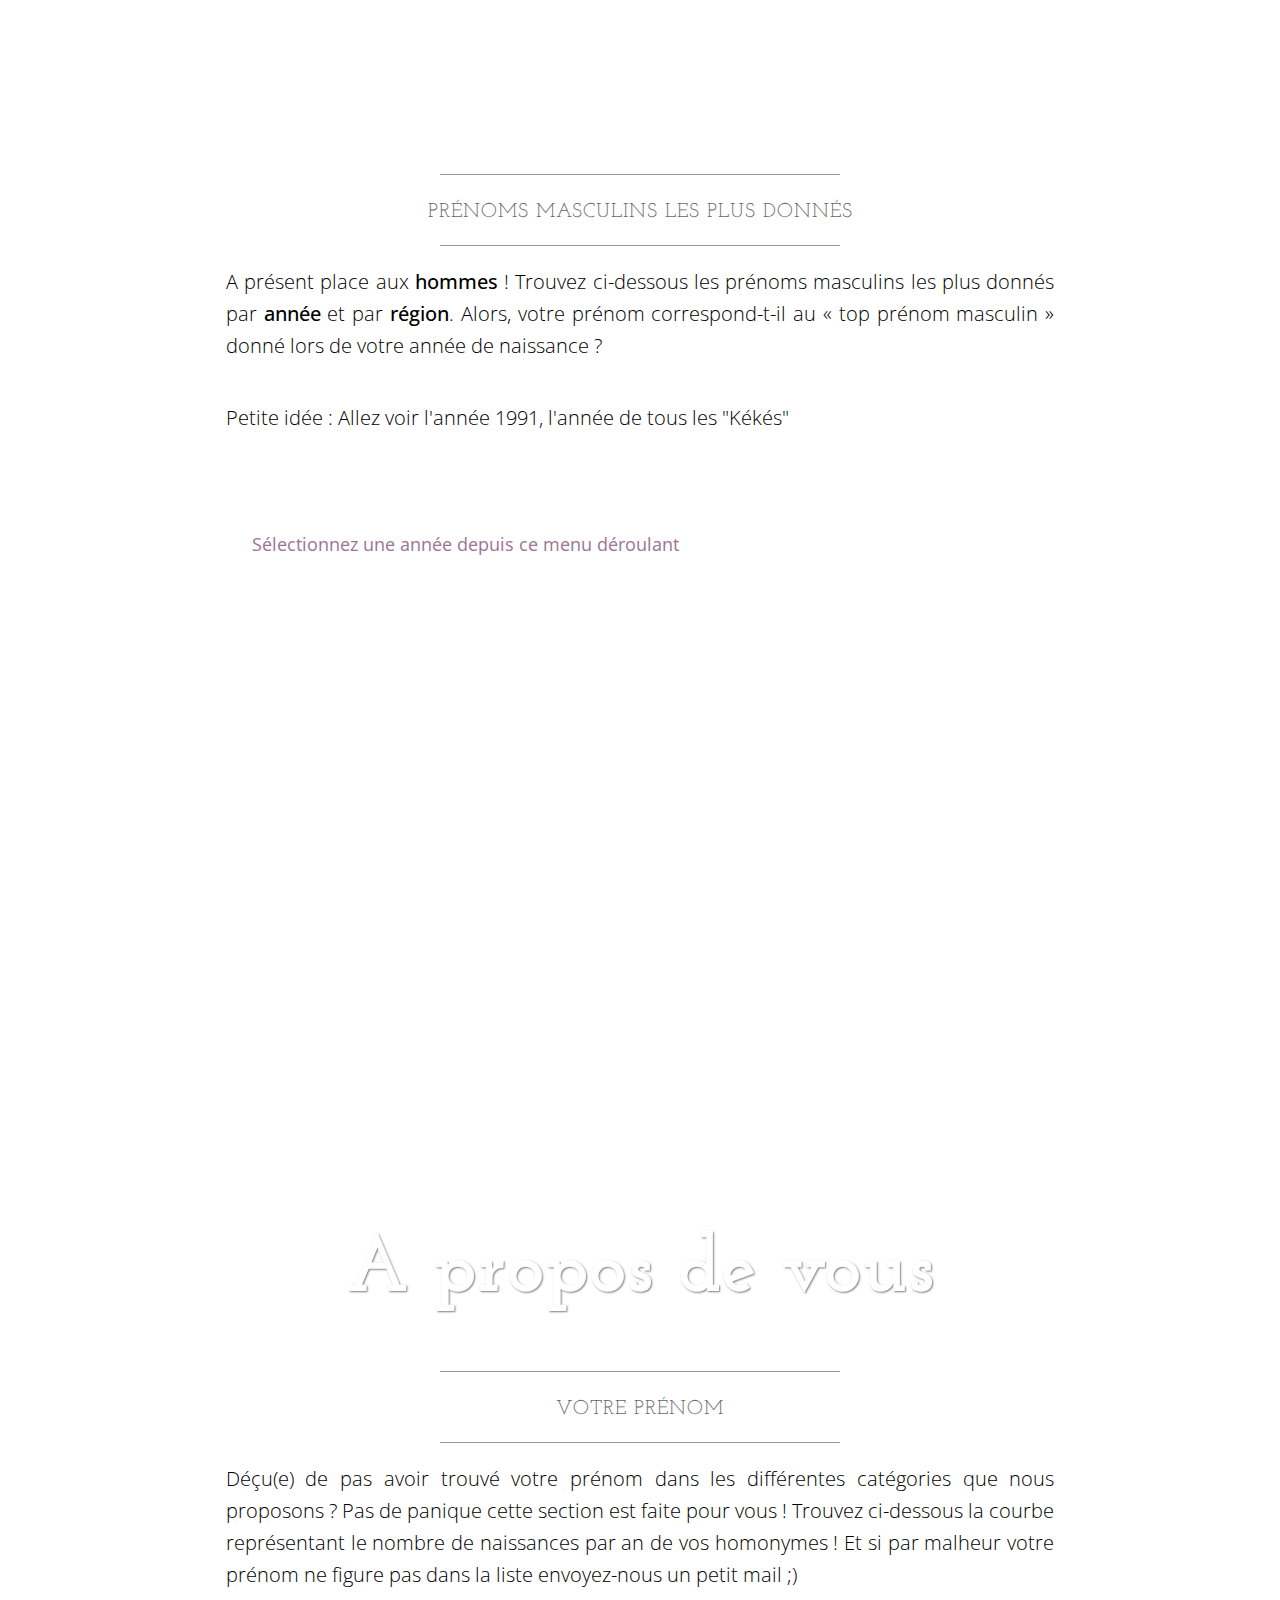
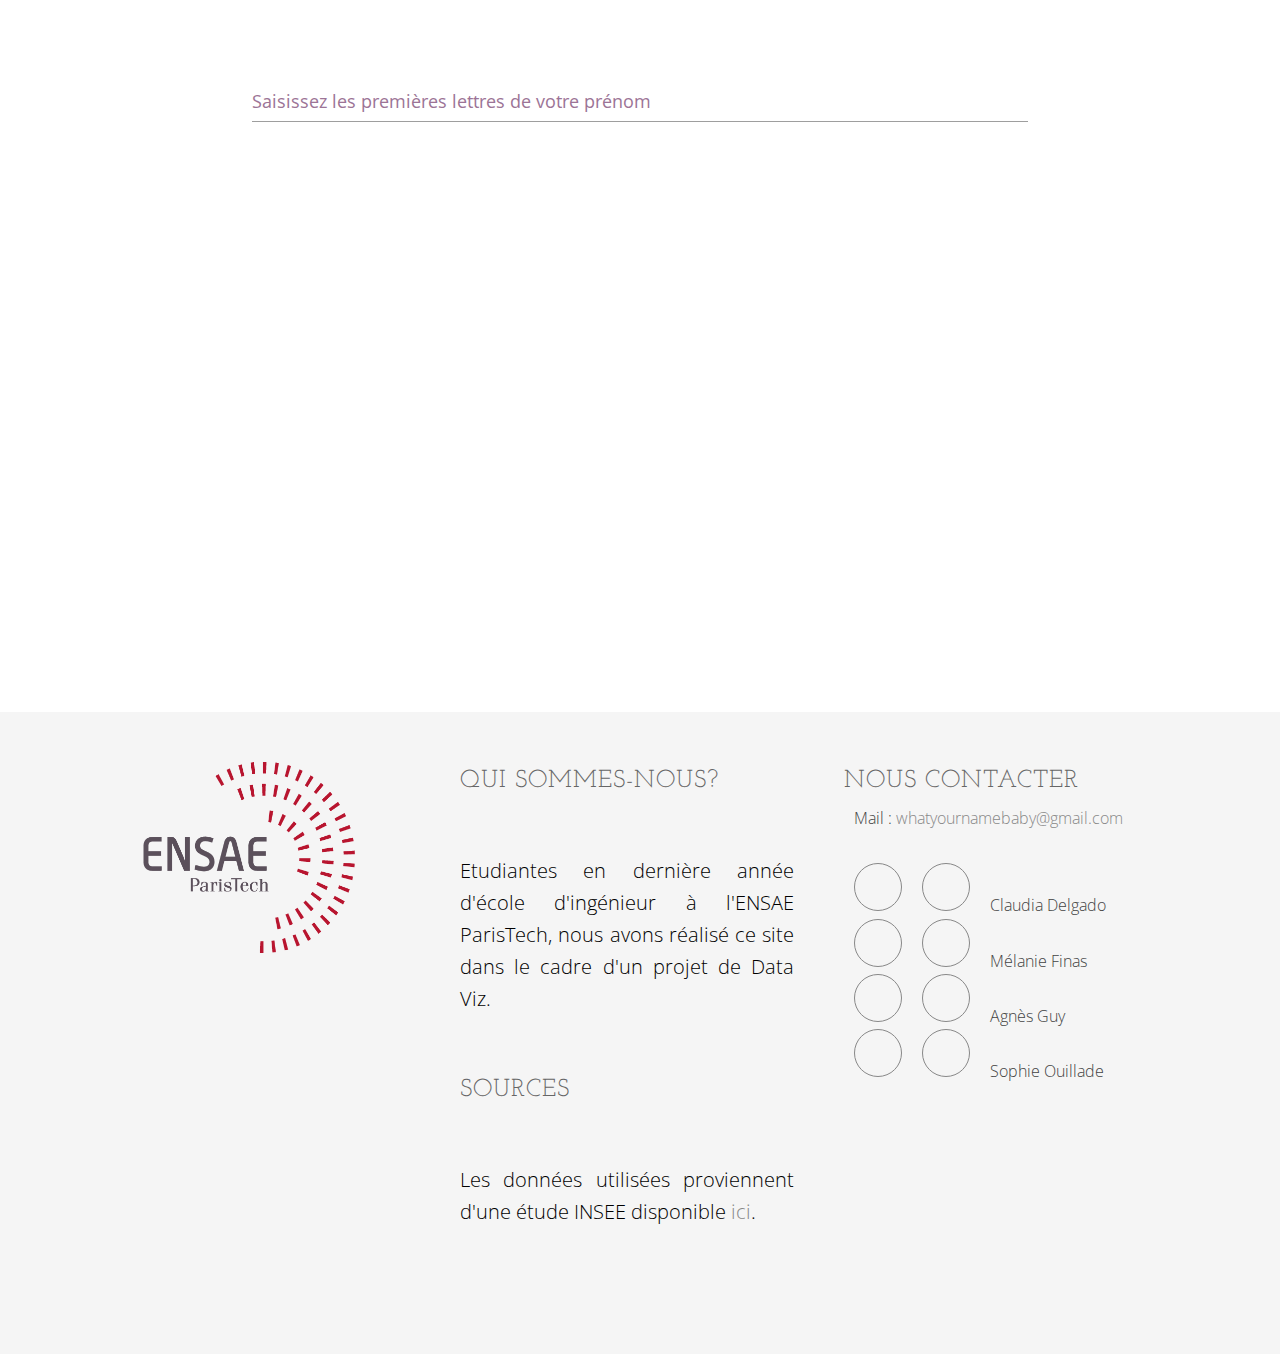
==== commit c3c61e47: "Update index.html" ====
--- a/index.html
+++ b/index.html
@@ -405,7 +405,7 @@
 
             <p>Certains prénoms sont donnés à la fois aux filles et aux garçons. Parmi les <strong>prénoms mixtes</strong> les
               plus données, ceux-ci ont des histoires très différentes.</p>
-            <p><strong>Dominique</strong> a été donné à peu près de la même façon aux filles et aux garçons. <strong>Camille</strong>              était plutôt masculin au début du siècle et est devenu plutôt féminin. Evolution inverse avec le prénom <strong>Eden</strong>              peut-être boosté par la popularité du joueur de foot Eden Hazar plus pour les garçons que pour les filles.</p>
+            <p><strong>Dominique</strong> a été donné à peu près de la même façon aux filles et aux garçons. <strong>Camille</strong> était plutôt masculin au début du siècle et est devenu plutôt féminin. Evolution inverse avec le prénom <strong>Eden</strong> peut-être boosté par la popularité du joueur de foot Eden Hazard plus pour les garçons que pour les filles.</p>
             <div id='highcharts-idybawe'>
               <script src='//cloud.highcharts.com/inject/idybawe' defer='defer'></script>
             </div>
@@ -606,6 +606,7 @@
               <strong>année</strong> et par <strong>région</strong>. Alors, votre prénom correspond-t-il au « top prénom
               masculin » donné lors de votre année de naissance ?
             </p>
+		  <p> Petite idée : Allez voir l'année 1991, l'année de tous les "Kékés" </p>
 
 
             <div class="box">
@@ -874,7 +875,7 @@
 		<li><a href="https://github.com/claudiadelgado92" class="icon rounded fa-github"><span class="label">LinkedIn</span></a></li>
 		Claudia Delgado
                 <br>
-                <li><a href="https://www.linkedin.com/in/m%C3%A9lanie-finas-27960184/" class="icon rounded fa-linkedin"><span class="label">LinkedIn</span></a></li>
+                <li><a href="https://www.linkedin.com/in/m%C3%A9lanie-finas-27960184" class="icon rounded fa-linkedin"><span class="label">LinkedIn</span></a></li>
                 <li><a href="mailto:melanie.finas@ensae.fr" class="icon rounded fa-envelope-o fa-fw"><span class="label">LinkedIn</span></a></li>
                 Mélanie Finas
 		<br>  
